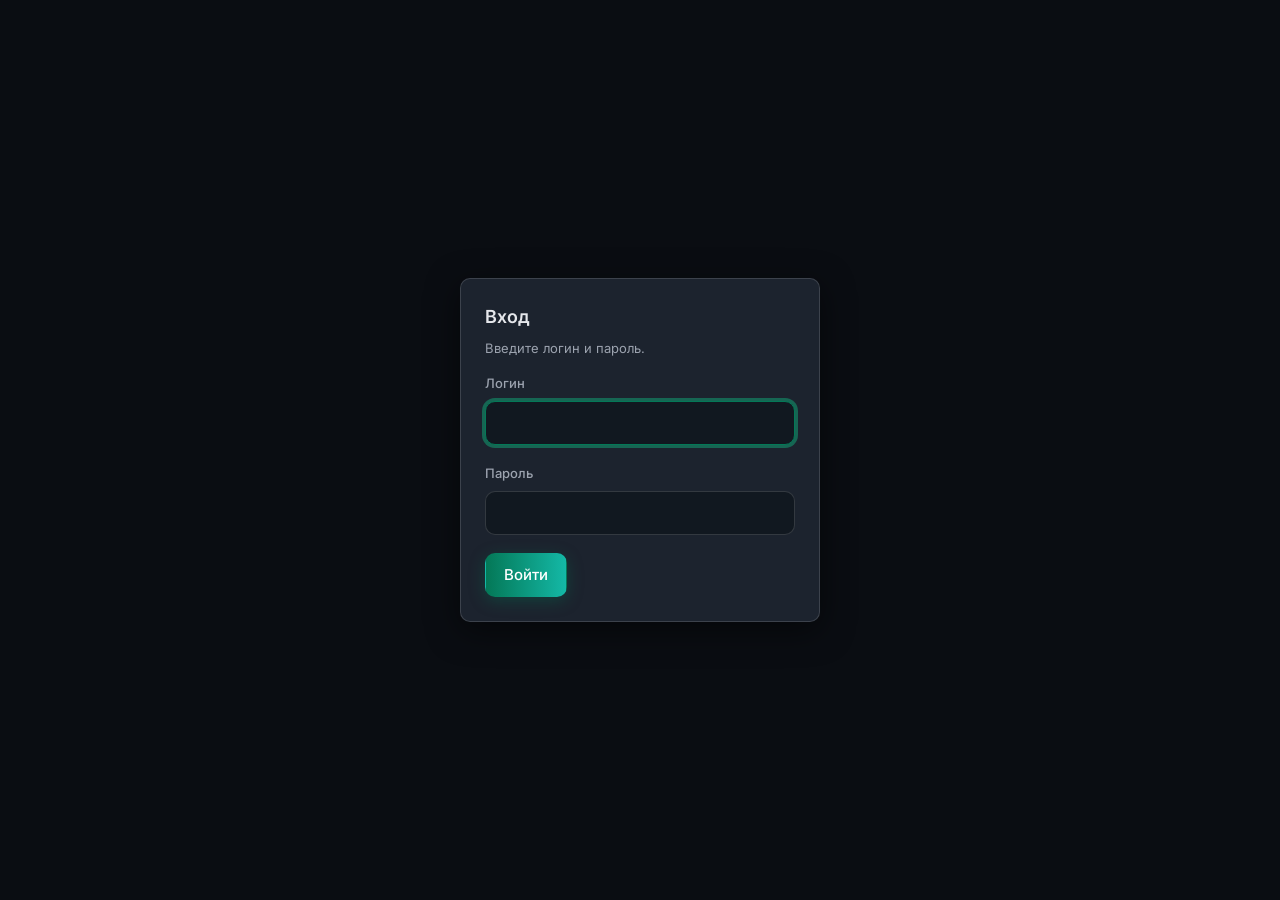
==== internal/web/static/login.html @ 09099a77 "Аутентификация и починка мобильной раскладки Один аккаунт с PBKDF2, сессия в подписанной HMAC куке н" ====
<!DOCTYPE html>
<html lang="ru" data-theme="dark">
<head>
  <script>
    (function () {
      var lang = 'ru';
      try {
        var l = localStorage.getItem('trackerr-lang');
        if (l === 'ru' || l === 'en') lang = l;
      } catch (_) {}
      document.documentElement.setAttribute('lang', lang);

      var t = 'dark';
      try {
        var s = localStorage.getItem('trackerr-theme');
        if (s === 'light' || s === 'dark') t = s;
      } catch (_) {}
      document.documentElement.setAttribute('data-theme', t);
    })();
  </script>
  <meta charset="UTF-8">
  <meta name="viewport" content="width=device-width, initial-scale=1, viewport-fit=cover">
  <title>trackerr</title>
  <link rel="preconnect" href="https://fonts.googleapis.com">
  <link rel="preconnect" href="https://fonts.gstatic.com" crossorigin>
  <link href="https://fonts.googleapis.com/css2?family=Inter:wght@400;500;600;700&display=swap" rel="stylesheet">
  <link rel="stylesheet" href="style.css">
</head>
<body>
  <div class="auth-page"><div class="auth-card" id="auth-card"></div></div>
  <script src="i18n.js"></script>
  <script>
    function escapeHtml(text) {
      const map = {'&': '&amp;', '<': '&lt;', '>': '&gt;', '"': '&quot;', "'": '&#39;'};
      return text.replace(/[&<>"']/g, function (m) { return map[m]; });
    }

    function nextUrl() {
      const n = new URLSearchParams(location.search).get('next');
      // same-origin relative paths only: '//host' and '/\host' are absolute URLs to the browser
      if (n && n.startsWith('/') && !n.startsWith('//') && !n.startsWith('/\\')) return n;
      return '/';
    }

    async function init() {
      let state = null;
      try {
        const res = await fetch('/api/auth/state');
        if (res.ok) state = await res.json();
      } catch (_) {}

      if (state && state.configured && state.authenticated) {
        location.replace(nextUrl());
        return;
      }

      // no state (request failed) falls back to the login form: offering setup
      // to someone who may already have an account is the worse guess
      const isSetup = state !== null && !state.configured;
      const card = document.getElementById('auth-card');

      card.innerHTML =
        '<h2 class="auth-title">' + escapeHtml(t(isSetup ? 'auth.setupTitle' : 'auth.loginTitle')) + '</h2>' +
        '<p class="auth-hint">' + escapeHtml(t(isSetup ? 'auth.setupHint' : 'auth.loginHint')) + '</p>' +
        '<form id="auth-form" class="auth-form" autocomplete="on">' +
        '<div class="form-group">' +
        '<label class="form-label" for="auth-username">' + escapeHtml(t('auth.username')) + '</label>' +
        '<input type="text" class="input" id="auth-username" autocomplete="username" required></div>' +
        '<div class="form-group">' +
        '<label class="form-label" for="auth-password">' + escapeHtml(t('auth.password')) + '</label>' +
        '<input type="password" class="input" id="auth-password" autocomplete="' +
        (isSetup ? 'new-password' : 'current-password') + '" required></div>' +
        '<div class="auth-error hidden" id="auth-error"></div>' +
        '<div class="auth-actions">' +
        '<button type="submit" class="btn btn-primary" id="auth-submit">' +
        escapeHtml(t(isSetup ? 'auth.create' : 'auth.signIn')) + '</button>' +
        (isSetup
          ? '<button type="button" class="btn btn-ghost" id="auth-skip">' + escapeHtml(t('auth.later')) + '</button>'
          : '') +
        '</div></form>';

      const form = document.getElementById('auth-form');
      const errBox = document.getElementById('auth-error');
      const skip = document.getElementById('auth-skip');

      if (skip) {
        skip.addEventListener('click', function () {
          try {
            localStorage.setItem('trackerr.auth.setupSkipped', '1');
          } catch (_) {}
          location.replace(nextUrl());
        });
      }

      form.addEventListener('submit', async function (e) {
        e.preventDefault();
        const btn = document.getElementById('auth-submit');
        const username = document.getElementById('auth-username').value.trim();
        const password = document.getElementById('auth-password').value;
        btn.disabled = true;
        errBox.classList.add('hidden');
        try {
          const res = await fetch(isSetup ? '/api/auth/setup' : '/api/auth/login', {
            method: 'POST',
            headers: {'Content-Type': 'application/json'},
            body: JSON.stringify({username: username, password: password}),
          });
          if (!res.ok) {
            let msg = 'HTTP ' + res.status;
            try {
              const data = await res.json();
              if (data && data.error) msg = data.error;
            } catch (_) {}
            errBox.textContent = msg;
            errBox.classList.remove('hidden');
            btn.disabled = false;
            return;
          }
          location.replace(nextUrl());
        } catch (err) {
          errBox.textContent = err.message;
          errBox.classList.remove('hidden');
          btn.disabled = false;
        }
      });

      const first = document.getElementById('auth-username');
      if (first) first.focus();
    }

    init();
  </script>
</body>
</html>
---- internal/web/static/style.css ----
/* trackerr design system — Overseerr / Jellyfin inspired */

:root,
[data-theme="light"] {
  --bg: #f3f4f6;
  --sidebar-bg: #e8eaee;
  --bg-gradient: none;
  --surface: #ffffff;
  --input-bg: #ffffff;
  --border: rgba(0, 0, 0, 0.12);
  --border-subtle: rgba(0, 0, 0, 0.14);
  --table-stripe: rgba(0, 0, 0, 0.025);
  --text: #111827;
  --text-muted: #6b7280;
  --text-empty: #78716c;
  --link: #047857;
  --link-hover: #059669;
  --accent-from: #047857;
  --accent-to: #0d9488;
  --accent-subtle: rgba(5, 150, 105, 0.14);
  --hue-green: #059669;
  --tint-green: rgba(5, 150, 105, 0.14);
  --hue-teal: #0d9488;
  --tint-teal: rgba(13, 148, 136, 0.14);
  --hue-cyan: #0891b2;
  --tint-cyan: rgba(8, 145, 178, 0.14);
  --hue-blue: #2563eb;
  --tint-blue: rgba(37, 99, 235, 0.14);
  --hue-violet: #7c3aed;
  --tint-violet: rgba(124, 58, 237, 0.14);
  --hue-amber: #d97706;
  --tint-amber: rgba(217, 119, 6, 0.16);
  --hue-pink: #db2777;
  --tint-pink: rgba(219, 39, 119, 0.14);
  --hue-red: #dc2626;
  --tint-red: rgba(220, 38, 38, 0.15);
  --tint-warm: #78716c;
  --tint-warm-bg: rgba(120, 113, 108, 0.1);
  --success: var(--hue-green);
  --success-bg: var(--tint-green);
  --danger: var(--hue-red);
  --danger-bg: var(--tint-red);
  --warning: var(--hue-amber);
  --warning-bg: var(--tint-amber);
  --restart: #ea580c;
  --restart-bg: rgba(234, 88, 12, 0.12);
  --hover: rgba(0, 0, 0, 0.04);
  --focus-ring: rgba(5, 150, 105, 0.4);
  --shadow-card: 0 2px 12px rgba(0, 0, 0, 0.06);
  --shadow-dropdown: 0 4px 16px rgba(0, 0, 0, 0.1);
  --shadow-primary: 0 4px 14px rgba(4, 120, 87, 0.25);
  --seg-track-bg: rgba(0, 0, 0, 0.11);
  --seg-thumb-bg: #ffffff;
  --seg-thumb-border: rgba(0, 0, 0, 0.1);
  --seg-thumb-shadow: 0 1px 3px rgba(0, 0, 0, 0.14), 0 0 0 1px rgba(0, 0, 0, 0.08);
  --radius: 10px;
  --radius-sm: 8px;
  --radius-lg: 12px;
  --bg-muted: rgba(0, 0, 0, 0.06);
  /* button size system — every .btn variant derives its geometry from these */
  --btn-h-md: 44px;
  --btn-h-sm: 36px;
  --btn-h-xs: 32px;
  --btn-pad-x-md: 18px;
  --btn-pad-x-sm: 14px;
  --btn-icon-md: 18px;
  --btn-icon-sm: 16px;
  --btn-border-w: 1px;
  --btn-gap: 8px;
  --row-actions-gap: 4px;
  --row-actions-w: calc((var(--btn-h-sm) * 3) + (var(--row-actions-gap) * 2));
  --nav-h: 48px;
  --font: 'Inter', system-ui, -apple-system, 'Segoe UI', Roboto, sans-serif;
  --sidebar-w: 260px;
  --sidebar-w-collapsed: 68px;
  --release-link: #7a6fb8;
  --release-link-hover: #6258a3;
  --transition: 0.15s ease;
}

[data-theme="dark"] {
  --bg: #0a0d12;
  --sidebar-bg: #11161d;
  --bg-gradient: linear-gradient(180deg, #0a0d12 0%, #0f1419 100%);
  --surface: #1c232e;
  --input-bg: #111820;
  --border: rgba(255, 255, 255, 0.14);
  --border-subtle: rgba(255, 255, 255, 0.15);
  --table-stripe: rgba(255, 255, 255, 0.03);
  --text: #e5e7eb;
  --text-muted: #9ca3af;
  --text-empty: #a8a29e;
  --link: #34d399;
  --link-hover: #6ee7b7;
  --accent-from: #047857;
  --accent-to: #14b8a6;
  --accent-subtle: rgba(16, 185, 129, 0.18);
  --hue-green: #10b981;
  --tint-green: rgba(16, 185, 129, 0.15);
  --hue-teal: #14b8a6;
  --tint-teal: rgba(20, 184, 166, 0.15);
  --hue-cyan: #22d3ee;
  --tint-cyan: rgba(34, 211, 238, 0.14);
  --hue-blue: #60a5fa;
  --tint-blue: rgba(96, 165, 250, 0.14);
  --hue-violet: #a78bfa;
  --tint-violet: rgba(167, 139, 250, 0.14);
  --hue-amber: #fbbf24;
  --tint-amber: rgba(251, 191, 36, 0.16);
  --hue-pink: #f472b6;
  --tint-pink: rgba(244, 114, 182, 0.14);
  --hue-red: #f87171;
  --tint-red: rgba(248, 113, 113, 0.15);
  --tint-warm: #a8a29e;
  --tint-warm-bg: rgba(168, 162, 158, 0.12);
  --success: var(--hue-green);
  --success-bg: var(--tint-green);
  --danger: var(--hue-red);
  --danger-bg: var(--tint-red);
  --warning: var(--hue-amber);
  --warning-bg: var(--tint-amber);
  --restart: #f97316;
  --restart-bg: rgba(249, 115, 22, 0.14);
  --hover: rgba(255, 255, 255, 0.05);
  --focus-ring: rgba(16, 185, 129, 0.45);
  --shadow-card: 0 4px 24px rgba(0, 0, 0, 0.35);
  --shadow-dropdown: 0 8px 32px rgba(0, 0, 0, 0.5);
  --shadow-primary: 0 4px 16px rgba(4, 120, 87, 0.35);
  --seg-track-bg: rgba(255, 255, 255, 0.08);
  --seg-thumb-bg: rgba(255, 255, 255, 0.12);
  --seg-thumb-border: rgba(255, 255, 255, 0.14);
  --seg-thumb-shadow: 0 1px 4px rgba(0, 0, 0, 0.45);
  --bg-muted: rgba(255, 255, 255, 0.08);
  --release-link: #b8b0e8;
  --release-link-hover: #d0caf5;
}

*, *::before, *::after {
  box-sizing: border-box;
}

html {
  font-size: 16px;
  font-family: var(--font);
  -webkit-font-smoothing: antialiased;
}

body {
  margin: 0;
  background: var(--bg);
  background-image: var(--bg-gradient);
  background-attachment: fixed;
  color: var(--text);
  line-height: 1.55;
}

a {
  color: var(--link);
  text-decoration: none;
  transition: color var(--transition);
}

a:hover {
  color: var(--link-hover);
}

/* layout */

.app.page-scaled {
  width: 480px;
  transform: scale(var(--page-scale, 1));
  transform-origin: top left;
  min-height: calc(100vh * var(--page-scale-inv, 1));
}

body:has(.app.page-scaled) {
  overflow-x: hidden;
}

.app {
  display: flex;
  min-height: 100vh;
  min-width: 0;
  overflow-x: hidden;
}

.mobile-header {
  display: none;
}

.sidebar-backdrop {
  display: none;
}

.sidebar {
  position: fixed;
  top: 0;
  left: 0;
  bottom: 0;
  width: var(--sidebar-w);
  background: var(--sidebar-bg);
  border-right: 2px solid var(--border);
  display: flex;
  flex-direction: column;
  padding: 20px 12px;
  z-index: 200;
  transition: width 200ms ease, box-shadow 200ms ease;
}

.sidebar.no-anim {
  transition: none;
}

.sidebar-brand {
  font-size: 22px;
  font-weight: 700;
  padding: 4px 14px 24px;
  letter-spacing: -0.02em;
  background: linear-gradient(90deg, var(--accent-from), var(--accent-to));
  -webkit-background-clip: text;
  background-clip: text;
  -webkit-text-fill-color: transparent;
  text-decoration: none;
  display: block;
}

.sidebar.sidebar-collapsed .sidebar-brand {
  text-align: center;
  padding: 4px 0 24px;
  font-size: 24px;
}

.sidebar-nav {
  display: flex;
  flex-direction: column;
  gap: 4px;
  flex: 1;
}

.sidebar-footer {
  margin-top: auto;
  padding-top: 12px;
  border-top: 1px solid var(--border-subtle);
  display: flex;
  flex-direction: column;
  gap: 4px;
}

.sidebar-collapse-btn {
  display: flex;
  align-items: center;
  gap: 12px;
  min-height: var(--nav-h);
  width: 100%;
  padding: 10px 14px;
  border: none;
  border-radius: var(--radius);
  background: transparent;
  color: var(--text-muted);
  font-family: inherit;
  font-size: 15px;
  font-weight: 500;
  cursor: pointer;
  transition: background var(--transition), color var(--transition);
}

.sidebar-collapse-btn:hover {
  background: var(--hover);
  color: var(--text);
}

.sidebar-collapse-btn:focus {
  outline: none;
}

.sidebar-collapse-btn:focus-visible {
  outline: 2px solid var(--accent-from);
  outline-offset: 2px;
}

.sidebar.sidebar-collapsed {
  width: var(--sidebar-w-collapsed);
  padding: 20px 8px;
}

.app.sidebar-collapsed .nav-label,
.app.sidebar-collapsed .sidebar-collapse-btn .nav-label {
  display: none;
}

.app.sidebar-collapsed .nav-link,
.app.sidebar-collapsed .sidebar-collapse-btn {
  justify-content: center;
  padding: 10px;
}

.app.sidebar-collapsed .theme-toggle .theme-icon-light,
.app.sidebar-collapsed .theme-toggle .theme-icon-dark {
  margin: 0;
}

.app.sidebar-collapsed .main {
  margin-left: var(--sidebar-w-collapsed);
}

@media (min-width: 901px) and (max-width: 1199px) {
  .sidebar-backdrop {
    display: block;
    position: fixed;
    inset: 0;
    background: rgba(0, 0, 0, 0.35);
    z-index: 190;
    opacity: 0;
    pointer-events: none;
    transition: opacity 200ms ease;
  }

  .sidebar-backdrop.visible {
    opacity: 1;
    pointer-events: auto;
  }

  .sidebar.sidebar-collapsed.sidebar-overlay-open {
    width: var(--sidebar-w);
    padding: 20px 12px;
    z-index: 210;
    box-shadow: 4px 0 24px rgba(0, 0, 0, 0.18);
  }

  .app.sidebar-collapsed .sidebar.sidebar-overlay-open .nav-label,
  .app.sidebar-collapsed .sidebar.sidebar-overlay-open .sidebar-collapse-btn .nav-label {
    display: inline;
  }

  .app.sidebar-collapsed .sidebar.sidebar-overlay-open .nav-link,
  .app.sidebar-collapsed .sidebar.sidebar-overlay-open .sidebar-collapse-btn {
    justify-content: flex-start;
    padding: 10px 14px;
  }

  .app.sidebar-collapsed .sidebar.sidebar-overlay-open .sidebar-brand {
    text-align: left;
    padding: 4px 14px 24px;
    font-size: 22px;
  }
}

.nav-link {
  display: flex;
  align-items: center;
  gap: 12px;
  min-height: var(--nav-h);
  padding: 10px 14px;
  border-radius: var(--radius);
  color: var(--text-muted);
  font-size: 15px;
  font-weight: 500;
  border: none;
  background: transparent;
  font-family: inherit;
  cursor: pointer;
  text-decoration: none;
  width: 100%;
  transition: background var(--transition), color var(--transition), box-shadow var(--transition);
}

.nav-link:hover {
  background: var(--hover);
  color: var(--text);
}

.nav-link.active {
  background: linear-gradient(90deg, var(--accent-from), var(--accent-to));
  color: #fff;
  box-shadow: var(--shadow-primary);
}

.nav-link.active:hover {
  filter: brightness(1.08);
  color: #fff;
}

.nav-link:focus {
  outline: none;
}

.nav-link:focus-visible {
  outline: 2px solid var(--accent-from);
  outline-offset: 2px;
}

.nav-link.active:focus-visible {
  outline-color: #fff;
}

.nav-icon {
  display: flex;
  align-items: center;
  justify-content: center;
  width: 22px;
  height: 22px;
  flex-shrink: 0;
  border-radius: 6px;
  transition: color var(--transition), background var(--transition);
}

.nav-link:not(.active):hover .nav-icon[data-icon="dashboard"] {
  color: var(--hue-green);
  background: var(--tint-green);
}

.nav-link:not(.active):hover .nav-icon[data-icon="server"] {
  color: var(--hue-blue);
  background: var(--tint-blue);
}

.nav-link:not(.active):hover .nav-icon[data-icon="plug"] {
  color: var(--hue-violet);
  background: var(--tint-violet);
}

.nav-link:not(.active):hover .nav-icon[data-icon="wrench"] {
  color: var(--hue-amber);
  background: var(--tint-amber);
}

.nav-link:not(.active):hover .nav-icon[data-icon="logs"] {
  color: var(--hue-cyan);
  background: var(--tint-cyan);
}

.nav-link:not(.active):hover .nav-icon[data-icon="sun"],
.nav-link:not(.active):hover .nav-icon[data-icon="moon"] {
  color: var(--hue-teal);
  background: var(--tint-teal);
}

.nav-icon svg {
  width: 22px;
  height: 22px;
}

.main {
  flex: 1;
  margin-left: var(--sidebar-w);
  display: flex;
  flex-direction: column;
  align-items: center;
  min-width: 0;
}

.content {
  flex: 1;
  padding: 28px 32px;
  max-width: 1200px;
  width: 100%;
  margin: 0 auto;
  min-width: 0;
  overflow-x: hidden;
}

.view {
  min-width: 0;
}

#view-logs:not(.hidden) {
  display: flex;
  flex-direction: column;
  flex: 1;
  min-height: 0;
  overflow: hidden;
}

.content:has(#view-logs:not(.hidden)) {
  display: flex;
  flex-direction: column;
  min-height: calc(100vh - 56px);
  max-height: calc(100vh - 56px);
  overflow: hidden;
}

@media (min-width: 901px) {
  .content:has(#view-logs:not(.hidden)) {
    min-height: 100vh;
    max-height: 100vh;
  }
}

.sr-only {
  position: absolute;
  width: 1px;
  height: 1px;
  padding: 0;
  margin: -1px;
  overflow: hidden;
  clip: rect(0, 0, 0, 0);
  white-space: nowrap;
  border: 0;
}

/* views */

.hidden {
  display: none !important;
}

.page-header {
  margin-bottom: 24px;
}

.dash-header-top {
  display: flex;
  align-items: center;
  gap: 16px;
  flex: 1 1 auto;
  min-width: 0;
}

.dash-header-status-block {
  display: inline-flex;
  align-items: center;
  gap: 8px;
  flex-shrink: 0;
  margin-left: auto;
}

.dash-page-header .page-title {
  margin-bottom: 0;
}

.dash-meta-sep {
  color: var(--text-muted);
  opacity: 0.65;
}

.page-header-row {
  display: flex;
  align-items: flex-start;
  justify-content: space-between;
  gap: 16px;
  flex-wrap: wrap;
}

.page-header-actions {
  display: flex;
  align-items: center;
  gap: 12px;
  flex-shrink: 0;
  flex-wrap: wrap;
}

.run-status {
  display: inline-flex;
  align-items: center;
  gap: 8px;
  font-size: 14px;
  color: var(--text-muted);
}

.run-status-dot {
  width: 9px;
  height: 9px;
  border-radius: 50%;
  background: var(--text-muted);
  flex-shrink: 0;
}

.run-status-dot-active {
  background: var(--success);
  animation: run-status-pulse 1.5s ease-in-out infinite;
}

@keyframes run-status-pulse {
  0%, 100% { opacity: 1; transform: scale(1); }
  50% { opacity: 0.45; transform: scale(0.92); }
}

.page-title {
  font-size: 27px;
  font-weight: 700;
  margin: 0 0 6px;
  letter-spacing: -0.02em;
}

.stack {
  display: flex;
  flex-direction: column;
  gap: 20px;
}

.grid-2 {
  display: grid;
  grid-template-columns: repeat(auto-fit, minmax(300px, 1fr));
  gap: 20px;
}

/* stat cards */

.stat-grid {
  display: grid;
  grid-template-columns: repeat(4, minmax(0, 1fr));
  gap: 16px;
  margin-bottom: 24px;
}

.stat-card {
  position: relative;
  display: flex;
  align-items: flex-start;
  justify-content: space-between;
  gap: 12px;
  padding: 18px 20px;
  background: var(--surface);
  border: 2px solid var(--border);
  border-radius: var(--radius-lg);
  box-shadow: var(--shadow-card);
  transition: border-color var(--transition);
}

.stat-card-filter {
  cursor: pointer;
}

.stat-card-filter:hover {
  border-color: var(--border-subtle);
}

.stat-card-active.stat-card-filter-blue {
  border-color: var(--hue-blue);
}

.stat-card-active.stat-card-filter-danger {
  border-color: var(--danger);
}

.stat-card-active.stat-card-filter-cyan {
  border-color: var(--hue-cyan);
}

.stat-card-next-run {
  container-type: inline-size;
}

.stat-card-next-run .stat-card-body {
  flex: 1;
  min-width: 0;
  padding-right: 36px;
}

.stat-card-next-run .stat-value {
  white-space: nowrap;
  max-width: 100%;
  overflow: hidden;
  font-size: clamp(13px, 8.5cqi, 28px);
}

.stat-card-next-run .stat-icon {
  position: absolute;
  top: 14px;
  right: 12px;
  width: 30px;
  height: 30px;
}

.stat-card-next-run .stat-icon svg {
  width: 16px;
  height: 16px;
}

.stat-card-body {
  min-width: 0;
}

.stat-value {
  font-size: 28px;
  font-weight: 700;
  line-height: 1.2;
  letter-spacing: -0.02em;
}

.stat-label {
  font-size: 13px;
  color: var(--text-muted);
  margin-top: 4px;
}

.stat-sub {
  margin-top: 8px;
}

.stat-then-pill {
  display: inline-block;
  font-size: 11px;
  font-weight: 500;
  color: var(--text-muted);
  padding: 3px 10px;
  border-radius: 999px;
  border: 1px solid var(--border-subtle);
  background: var(--hover);
  line-height: 1.4;
  letter-spacing: 0.01em;
  white-space: nowrap;
  max-width: 100%;
}

.stat-card-next-run .stat-label {
  white-space: nowrap;
}

.stat-card-next-run[data-has-slots-popover] {
  cursor: pointer;
}

.stat-icon {
  display: flex;
  align-items: center;
  justify-content: center;
  width: 36px;
  height: 36px;
  border-radius: var(--radius);
  background: var(--tint-green);
  color: var(--hue-green);
  flex-shrink: 0;
}

.stat-icon-green {
  background: var(--tint-green);
  color: var(--hue-green);
}

.stat-icon-blue {
  background: var(--tint-blue);
  color: var(--hue-blue);
}

.stat-icon-cyan {
  background: var(--tint-cyan);
  color: var(--hue-cyan);
}

.stat-icon svg {
  width: 20px;
  height: 20px;
}

.stat-icon-danger {
  background: var(--danger-bg);
  color: var(--danger);
}

/* history filter dropdown */

.hist-filter-select {
  position: relative;
  display: inline-flex;
  align-items: center;
  flex-shrink: 0;
  min-width: 0;
}

.hist-filter-trigger {
  position: relative;
  max-width: 100%;
}

.hist-filter-dot {
  position: absolute;
  top: 4px;
  right: 4px;
  width: 6px;
  height: 6px;
  border-radius: 50%;
  background: var(--hue-cyan);
  pointer-events: none;
}

.hist-filter-trigger.btn-icon {
  position: relative;
}

.hist-filter-trigger.active-neutral {
  background: var(--hover);
  color: var(--text);
  border-color: var(--border-subtle);
}

.hist-filter-trigger.active-success {
  color: var(--success);
  border-color: var(--success);
  background: var(--success-bg);
}

.hist-filter-trigger.active-muted {
  color: var(--tint-warm);
  border-color: var(--border-subtle);
  background: var(--tint-warm-bg);
}

.hist-filter-trigger.active-warning {
  color: var(--warning);
  border-color: var(--warning);
  background: var(--warning-bg);
}

.hist-filter-trigger.active-danger {
  color: var(--danger);
  border-color: var(--danger);
  background: var(--danger-bg);
}

.hist-filter-trigger.active-ignored {
  color: var(--hue-amber);
  border-color: var(--hue-amber);
  background: var(--tint-amber);
}

.hist-filter-panel {
  position: absolute;
  right: 0;
  left: auto;
  top: calc(100% + 4px);
  z-index: 300;
  min-width: 12rem;
  max-height: 320px;
  overflow-y: auto;
  background: var(--surface);
  border: 1px solid var(--border);
  border-radius: var(--radius);
  box-shadow: var(--shadow-dropdown);
  padding: 4px;
}

.hist-filter-select.open-up .hist-filter-panel {
  top: auto;
  bottom: calc(100% + 4px);
}

@keyframes hist-filter-pop-in {
  from {
    opacity: 0;
    transform: translateY(-4px) scale(0.97);
  }
  to {
    opacity: 1;
    transform: translateY(0) scale(1);
  }
}

@keyframes hist-filter-pop-out {
  from {
    opacity: 1;
    transform: translateY(0) scale(1);
  }
  to {
    opacity: 0;
    transform: translateY(-4px) scale(0.97);
  }
}

.hist-filter-panel {
  transform-origin: top right;
}

.hist-filter-select.open-up .hist-filter-panel {
  transform-origin: bottom right;
}

.hist-filter-select.open .hist-filter-panel {
  animation: hist-filter-pop-in 0.16s cubic-bezier(0.2, 0, 0.2, 1);
}

/* the panel stays visible while closing: JS defers `hidden` until the
   animation ends (HIST_FILTER_CLOSE_MS in app.js) */
.hist-filter-select.is-closing .hist-filter-panel {
  animation: hist-filter-pop-out 0.13s cubic-bezier(0.4, 0, 1, 1) forwards;
  pointer-events: none;
}

@media (prefers-reduced-motion: reduce) {
  .hist-filter-select.open .hist-filter-panel,
  .hist-filter-select.is-closing .hist-filter-panel {
    animation-duration: 0.001ms;
  }
}

.hist-filter-option {
  display: flex;
  align-items: center;
  gap: 8px;
  padding: 8px 10px;
  font-size: 14px;
  border-radius: calc(var(--radius) - 2px);
  cursor: pointer;
  transition: background var(--transition);
}

.hist-filter-option:nth-child(even) {
  background: var(--table-stripe);
}

.hist-filter-option:hover {
  background: var(--hover);
}

.hist-filter-option.is-selected {
  font-weight: 500;
}

.hist-filter-check {
  display: flex;
  align-items: center;
  width: 16px;
  flex-shrink: 0;
  color: var(--success);
}

.hist-filter-check svg {
  width: 16px;
  height: 16px;
}

.hist-filter-option-icon {
  display: inline-flex;
  align-items: center;
  flex-shrink: 0;
}

.hist-filter-option-icon svg {
  width: 14px;
  height: 14px;
}

.hist-filter-option-icon-spacer {
  width: 14px;
  flex-shrink: 0;
}

.hist-filter-option-icon-updated {
  color: var(--success);
}

.hist-filter-option-icon-unchanged {
  color: var(--tint-warm);
}

.hist-filter-option-icon-unknown {
  color: var(--warning);
}

.hist-filter-option-icon-error {
  color: var(--danger);
}

.hist-filter-option-icon-ignored {
  color: var(--hue-amber);
}

.hist-filter-option-label {
  line-height: 1.2;
}

/* name column filter */

.name-filter-wrap {
  display: flex;
  align-items: center;
  width: 100%;
  min-width: 0;
}

html:not(.mobile-layout) .name-filter-wrap {
  position: relative;
  overflow: hidden;
}

.th-name-filter-label {
  display: inline-flex;
  align-items: center;
  gap: 5px;
  min-width: 0;
  cursor: pointer;
  user-select: none;
}

html:not(.mobile-layout) .th-name-filter-label {
  width: 100%;
  transform: translateX(0);
  opacity: 1;
  visibility: visible;
  pointer-events: auto;
  transition:
    transform 0.32s cubic-bezier(0.4, 0, 0.2, 1),
    opacity 0.32s cubic-bezier(0.4, 0, 0.2, 1),
    visibility 0s linear 0s;
}

.th-name-filter-label:hover {
  color: var(--text);
}

.th-name-filter-label:hover .th-name-filter-search {
  color: var(--text-muted);
  opacity: 1;
}

.th-name-filter-search {
  display: inline-flex;
  flex-shrink: 0;
  color: var(--text-muted);
  opacity: 0.55;
}

.th-name-filter-search svg {
  width: 12px;
  height: 12px;
}

.th-name-filter-icon {
  display: inline-flex;
  flex-shrink: 0;
  color: var(--hue-cyan);
}

.th-name-filter-icon-active svg {
  width: 11px;
  height: 11px;
}

.table-dash-releases th.col-name.is-active .th-name-filter-label {
  color: var(--hue-cyan);
}

html:not(.mobile-layout) .name-filter-wrap.is-open .th-name-filter-label {
  transform: translateX(100%);
  opacity: 0;
  visibility: hidden;
  pointer-events: none;
  transition:
    transform 0.32s cubic-bezier(0.4, 0, 0.2, 1),
    opacity 0.32s cubic-bezier(0.4, 0, 0.2, 1),
    visibility 0s linear 0.32s;
}

html.mobile-layout .name-filter-wrap.is-open .th-name-filter-label {
  display: none;
}

.name-filter-inline {
  display: flex;
  align-items: center;
  gap: 2px;
  width: 100%;
  min-width: 0;
}

html.mobile-layout .name-filter-inline {
  display: none;
}

html.mobile-layout .name-filter-wrap.is-open .name-filter-inline {
  display: flex;
}

html:not(.mobile-layout) .name-filter-inline {
  position: absolute;
  inset: 0;
  transform: translateX(-100%);
  opacity: 0;
  visibility: hidden;
  pointer-events: none;
  transition:
    transform 0.32s cubic-bezier(0.4, 0, 0.2, 1),
    opacity 0.32s cubic-bezier(0.4, 0, 0.2, 1),
    visibility 0s linear 0.32s;
}

html:not(.mobile-layout) .name-filter-wrap.is-open .name-filter-inline {
  transform: translateX(0);
  opacity: 1;
  visibility: visible;
  pointer-events: auto;
  transition:
    transform 0.32s cubic-bezier(0.4, 0, 0.2, 1),
    opacity 0.32s cubic-bezier(0.4, 0, 0.2, 1),
    visibility 0s linear 0s;
}

@media (prefers-reduced-motion: reduce) {
  html:not(.mobile-layout) .th-name-filter-label,
  html:not(.mobile-layout) .name-filter-inline {
    transition-duration: 0.001ms;
  }
}

.name-filter-input {
  flex: 1;
  min-width: 0;
  width: 100%;
  height: auto;
  min-height: 0;
  padding: 0 0 2px;
  font: inherit;
  font-size: inherit;
  font-weight: inherit;
  letter-spacing: inherit;
  text-transform: inherit;
  color: var(--text);
  background: transparent;
  border: none;
  border-bottom: 1px solid var(--border);
  border-radius: 0;
  box-shadow: none;
  appearance: none;
}

.name-filter-input::-webkit-search-cancel-button,
.name-filter-input::-webkit-search-decoration {
  display: none;
  appearance: none;
}

.name-filter-input::placeholder {
  color: var(--text-muted);
  opacity: 0.75;
}

.name-filter-input:focus {
  outline: none;
  border-bottom-color: var(--accent-from);
  box-shadow: none;
}

.name-filter-clear {
  display: inline-flex;
  align-items: center;
  justify-content: center;
  flex-shrink: 0;
  width: 22px;
  height: 22px;
  padding: 0;
  color: var(--text-muted);
  background: transparent;
  border: none;
  border-radius: var(--radius-sm, 4px);
  cursor: pointer;
}

.name-filter-clear:hover {
  color: var(--text);
  background: var(--hover);
}

.name-filter-clear svg {
  width: 14px;
  height: 14px;
}

/* mobile card toolbar name search */

.btn.btn-mobile-name-search {
  display: none;
  position: relative;
  color: var(--text-muted);
  flex-shrink: 0;
}

.btn.btn-mobile-name-search.is-active {
  color: var(--hue-cyan);
}

.mobile-name-search-dot {
  position: absolute;
  top: 4px;
  right: 4px;
  width: 6px;
  height: 6px;
  border-radius: 50%;
  background: var(--hue-cyan);
  pointer-events: none;
}

.mobile-name-search-slot {
  display: none;
  align-items: center;
  min-width: 0;
  overflow: hidden;
}

/* search/close button pair: a fixed-position stack, only its icon cross-fades.
   Promoted out of .mobile-name-search-slot so its own box geometry never
   depends on the slot's (animated) width. */
.mobile-name-search-toggle {
  display: none;
}

.mobile-name-search-field {
  display: flex;
  align-items: center;
  gap: 2px;
  order: 1;
  width: 0;
  min-width: 0;
  flex: 0 0 0;
  opacity: 0;
  overflow: hidden;
  visibility: hidden;
  transition:
    flex 0.32s cubic-bezier(0.4, 0, 0.2, 1),
    opacity 0.28s cubic-bezier(0.4, 0, 0.2, 1),
    visibility 0s linear 0.32s;
}

.releases-card-header .card-header-toolbar {
  display: flex;
  align-items: center;
  justify-content: space-between;
  gap: 8px;
  width: 100%;
  min-width: 0;
}

.card-header-toolbar-shift {
  display: flex;
  align-items: center;
  gap: 8px;
  flex: 1 1 auto;
  min-width: 0;
}

.card-toolbar-pre-search {
  display: flex;
  align-items: center;
  gap: 8px;
  flex-shrink: 0;
  margin-left: auto;
}

.card-toolbar-post-search {
  display: flex;
  align-items: center;
  gap: 8px;
  flex-shrink: 0;
}

/*
 * Mobile releases-card-header toolbar: name-search open/close animation.
 *
 * Geometry model (all lengths relative to .card-header-toolbar, the single
 * positioning root — .card-toolbar-post-search is left `position: static`
 * on purpose so it never becomes an alternate containing block):
 *
 *   T = .card-header-toolbar content width
 *   buttons-w = btn-h-sm + gap + btn-h-sm            (name-search button + filter button)
 *   content-right = buttons-w + gap                  (reserved strip on the right)
 *   W = T - content-right                             (width of the sliding panes)
 *
 * .card-header-toolbar-shift (title/refresh/sort/force-all) and
 * .mobile-name-search-slot (the search-input field) are both pinned to the
 * exact same box — left: 0; right: content-right — at all times, in every
 * state (idle, animating, expanded). Only `transform: translateX()` and
 * `opacity` move them; nothing about their box (position/left/right/width)
 * ever changes, so the two states are true time-reverses of each other and
 * the two panes' edges stay perfectly adjacent (never overlapping, never
 * gapping) at every point of the animation, regardless of easing, because
 * both use the same `right` reserve and mirrored translateX(±100%).
 *
 * .mobile-name-search-toggle (the search button and close button, stacked
 * in the same spot) and .hist-filter-select (filter button) are pinned with
 * a constant `right` offset in EVERY state. The search button and the close
 * button never move at all — they occupy the same box and cross-fade via
 * opacity/visibility only (no display swap, no layout shift). The filter
 * button is the only fixed-position element that itself animates away
 * (transform + opacity, taken out of flow in both states, no max-width/flex).
 */

html.mobile-layout .releases-card-header .card-header-toolbar {
  --mobile-toolbar-buttons-w: calc(var(--btn-h-sm) + 8px + var(--btn-h-sm));
  --mobile-toolbar-content-right: calc(var(--mobile-toolbar-buttons-w) + 8px);
  display: flex;
  align-items: center;
  position: relative;
  overflow: visible;
  height: var(--btn-h-sm);
}

html.mobile-layout .releases-card-header.is-search-expanded .card-header-toolbar,
html.mobile-layout .releases-card-header.is-search-animating .card-header-toolbar {
  overflow: hidden;
}

html.mobile-layout .releases-card-header .card-toolbar-post-search {
  flex: 1 1 auto;
  min-width: 0;
  height: 100%;
}

html.mobile-layout .releases-card-header .card-header-toolbar-shift,
html.mobile-layout .releases-card-header .mobile-name-search-slot {
  position: absolute;
  left: 0;
  top: 0;
  bottom: 0;
  right: var(--mobile-toolbar-content-right);
  min-width: 0;
  display: flex;
  align-items: center;
}

html.mobile-layout .releases-card-header .card-header-toolbar-shift {
  gap: 8px;
  z-index: 1;
  transform: translateX(0);
  opacity: 1;
  visibility: visible;
  transition:
    transform 0.32s cubic-bezier(0.4, 0, 0.2, 1),
    opacity 0.32s cubic-bezier(0.4, 0, 0.2, 1),
    visibility 0s linear 0s;
}

/* .card-header-toolbar-shift is squeezed into a fixed-height (--btn-h-sm)
   absolutely-positioned box; without a nowrap guard a long release-card
   title would wrap to a second line and get clipped instead of shrinking
   the flex row, so it must ellipsize on one line here. */
html.mobile-layout .releases-card-header .card-header-toolbar-shift .card-title {
  white-space: nowrap;
  overflow: hidden;
  text-overflow: ellipsis;
  min-width: 0;
}

html.mobile-layout .releases-card-header.is-search-expanded .card-header-toolbar-shift {
  transform: translateX(-100%);
  opacity: 0;
  visibility: hidden;
  transition:
    transform 0.32s cubic-bezier(0.4, 0, 0.2, 1),
    opacity 0.32s cubic-bezier(0.4, 0, 0.2, 1),
    visibility 0s linear 0.32s;
}

html.mobile-layout .releases-card-header .mobile-name-search-slot {
  display: flex;
  z-index: 1;
  transform: translateX(100%);
  opacity: 0;
  visibility: hidden;
  transition:
    transform 0.32s cubic-bezier(0.4, 0, 0.2, 1),
    opacity 0.32s cubic-bezier(0.4, 0, 0.2, 1),
    visibility 0s linear 0.32s;
}

html.mobile-layout .releases-card-header.is-search-expanded .mobile-name-search-slot {
  transform: translateX(0);
  opacity: 1;
  visibility: visible;
  transition:
    transform 0.32s cubic-bezier(0.4, 0, 0.2, 1),
    opacity 0.32s cubic-bezier(0.4, 0, 0.2, 1),
    visibility 0s linear 0s;
}

html.mobile-layout .mobile-name-search-field {
  order: initial;
  width: 100%;
  min-width: 0;
  flex: 1 1 auto;
  opacity: 1;
  visibility: visible;
  transition: none;
}

html.mobile-layout .mobile-name-search-field .mobile-name-filter-input {
  flex: 1 1 auto;
  min-width: 0;
}

/* filter button: fixed at the toolbar's right edge in every state; when the
   name-search field is open it is the one element that leaves, via
   transform + opacity only (never max-width), taken out of flow always. */
html.mobile-layout .releases-card-header .card-toolbar-post-search > .hist-filter-select {
  position: absolute;
  top: 0;
  bottom: 0;
  right: 0;
  z-index: 2;
  display: flex;
  align-items: center;
  width: var(--btn-h-sm);
  transform: translateX(0);
  opacity: 1;
  transition:
    transform 0.32s cubic-bezier(0.4, 0, 0.2, 1),
    opacity 0.32s cubic-bezier(0.4, 0, 0.2, 1);
}

html.mobile-layout .releases-card-header.is-search-expanded .card-toolbar-post-search > .hist-filter-select {
  transform: translateX(calc(100% + 8px));
  opacity: 0;
}

/* is-closing keeps the lift while the panel animates out: this wrap is its own
   stacking context, so dropping back to z-index 2 mid-animation would slide the
   panel under the toolbar siblings. */
html.mobile-layout .releases-card-header .card-toolbar-post-search > .hist-filter-select.open,
html.mobile-layout .releases-card-header .card-toolbar-post-search > .hist-filter-select.is-closing {
  z-index: 301;
}

/* search button / close button: constant position in every state — the
   search button must never move a single pixel. Both buttons are stacked
   in the same box; only the icon cross-fades via opacity/visibility. */
html.mobile-layout .btn.btn-mobile-name-search {
  display: inline-flex;
}

html.mobile-layout .releases-card-header .mobile-name-search-toggle {
  display: flex;
  position: absolute;
  top: 0;
  bottom: 0;
  right: calc(var(--btn-h-sm) + 8px);
  z-index: 2;
  width: var(--btn-h-sm);
  align-items: center;
}

html.mobile-layout .mobile-name-search-toggle .btn-mobile-name-search,
html.mobile-layout .mobile-name-search-toggle .btn.mobile-name-filter-clear {
  position: absolute;
  inset: 0;
  width: var(--btn-h-sm);
  height: var(--btn-h-sm);
  min-width: var(--btn-h-sm);
  margin: 0;
  padding: 0;
  box-sizing: border-box;
  transition:
    opacity 0.32s cubic-bezier(0.4, 0, 0.2, 1),
    visibility 0s linear 0s;
}

html.mobile-layout .mobile-name-search-toggle .btn-mobile-name-search {
  opacity: 1;
  visibility: visible;
  pointer-events: auto;
}

html.mobile-layout .mobile-name-search-toggle .btn.mobile-name-filter-clear {
  display: inline-flex;
  opacity: 0;
  visibility: hidden;
  pointer-events: none;
  border: none;
  border-color: transparent;
  outline: none;
  box-shadow: none;
  background: transparent;
  transition:
    opacity 0.32s cubic-bezier(0.4, 0, 0.2, 1),
    visibility 0s linear 0.32s;
}

html.mobile-layout .mobile-name-search-toggle .btn.mobile-name-filter-clear:hover {
  background: var(--hover);
  border: none;
  border-color: transparent;
}

html.mobile-layout .mobile-name-search-toggle .btn.mobile-name-filter-clear svg {
  width: var(--btn-icon-sm);
  height: var(--btn-icon-sm);
}

html.mobile-layout .releases-card-header.is-search-expanded .mobile-name-search-toggle .btn-mobile-name-search {
  opacity: 0;
  visibility: hidden;
  pointer-events: none;
  transition:
    opacity 0.32s cubic-bezier(0.4, 0, 0.2, 1),
    visibility 0s linear 0.32s;
}

html.mobile-layout .releases-card-header.is-search-expanded .mobile-name-search-toggle .btn.mobile-name-filter-clear {
  opacity: 1;
  visibility: visible;
  pointer-events: auto;
  transition:
    opacity 0.32s cubic-bezier(0.4, 0, 0.2, 1),
    visibility 0s linear 0s;
}

/* Lock out all interaction while mid-transition. These selectors must win
   over the steady-state `pointer-events: auto` rules above despite equal
   specificity — an explicitly declared value always beats one inherited
   from an .is-search-animating ancestor, so each target is listed
   explicitly here (not relied on via inheritance), and this block is kept
   last in the cascade so it wins the tie. */
html.mobile-layout .releases-card-header.is-search-animating .card-header-toolbar-shift,
html.mobile-layout .releases-card-header.is-search-animating .mobile-name-search-slot,
html.mobile-layout .releases-card-header.is-search-animating .card-toolbar-post-search > .hist-filter-select,
html.mobile-layout .releases-card-header.is-search-animating .mobile-name-search-toggle .btn-mobile-name-search,
html.mobile-layout .releases-card-header.is-search-animating .mobile-name-search-toggle .btn.mobile-name-filter-clear {
  pointer-events: none;
}

@media (prefers-reduced-motion: reduce) {
  html.mobile-layout .releases-card-header .card-header-toolbar-shift,
  html.mobile-layout .releases-card-header .mobile-name-search-slot,
  html.mobile-layout .releases-card-header .card-toolbar-post-search > .hist-filter-select,
  html.mobile-layout .mobile-name-search-toggle .btn-mobile-name-search,
  html.mobile-layout .mobile-name-search-toggle .btn.mobile-name-filter-clear {
    transition-duration: 0.001ms;
  }
}

.seg-ctrl {
  --seg-pad: 3px;
  position: relative;
  box-sizing: border-box;
  display: inline-grid;
  grid-template-columns: repeat(var(--seg-count, 2), 1fr);
  align-items: stretch;
  min-height: var(--btn-h-sm);
  padding: var(--seg-pad);
  border: var(--btn-border-w) solid var(--border-subtle);
  border-radius: var(--radius);
  background: var(--seg-track-bg);
  gap: 0;
}

.seg-ctrl-thumb {
  position: absolute;
  top: var(--seg-pad);
  left: var(--seg-pad);
  bottom: var(--seg-pad);
  width: calc((100% - var(--seg-pad) * 2) / var(--seg-count, 2));
  border-radius: calc(var(--radius) - var(--btn-border-w) - var(--seg-pad));
  background: var(--seg-thumb-bg);
  border: var(--btn-border-w) solid var(--seg-thumb-border);
  box-shadow: var(--seg-thumb-shadow);
  pointer-events: none;
  z-index: 0;
  transform: translateX(0);
  transition: transform 180ms ease;
}

.seg-ctrl-btn {
  position: relative;
  z-index: 1;
  display: inline-flex;
  align-items: center;
  justify-content: center;
  min-width: 0;
  width: 100%;
  min-height: calc(var(--btn-h-sm) - (var(--seg-pad) * 2) - (var(--btn-border-w) * 2));
  padding: 4px 10px;
  border: none;
  border-radius: calc(var(--radius) - var(--btn-border-w) - var(--seg-pad));
  background: transparent;
  color: var(--text-muted);
  cursor: pointer;
  font-family: inherit;
  transition: color var(--transition);
}

.seg-ctrl-btn svg {
  width: var(--btn-icon-sm);
  height: var(--btn-icon-sm);
}

.seg-ctrl-btn:hover {
  color: var(--text);
}

.seg-ctrl-btn.active {
  color: var(--text);
}

.seg-ctrl-btn:focus {
  outline: none;
}

.seg-ctrl-btn:focus-visible {
  outline: 2px solid var(--accent-from);
  outline-offset: 2px;
}

.table-dash-releases .col-actions {
  width: calc(var(--row-actions-w) + 22px);
  max-width: calc(var(--row-actions-w) + 22px);
  padding-right: 14px;
  text-align: right;
  white-space: nowrap;
  vertical-align: middle;
}

.release-actions {
  display: inline-flex;
  align-items: center;
  justify-content: flex-end;
  gap: var(--row-actions-gap);
}

.table-dash-releases {
  table-layout: fixed;
}

.table-dash-releases .col-tracker {
  width: 128px;
  max-width: 128px;
  vertical-align: middle;
  white-space: nowrap;
}

.table-dash-releases .col-tracker .tracker-badge {
  margin-left: 0;
  max-width: none;
}

.table-dash-releases .col-time {
  width: 110px;
  max-width: 110px;
}

.table-dash-releases .plan-recheck-cell {
  width: 130px;
  max-width: 130px;
}

.table-dash-releases th {
  white-space: normal;
  line-height: 1.25;
  height: auto;
  min-height: 52px;
  vertical-align: bottom;
  overflow: hidden;
  text-overflow: clip;
}

.table-dash-releases th.col-time,
.table-dash-releases th.plan-recheck-cell,
.table-dash-releases th.col-status {
  white-space: normal;
  overflow: hidden;
  text-overflow: clip;
  line-height: 1.25;
  word-break: normal;
  overflow-wrap: normal;
}

.table-dash-releases td.col-time,
.table-dash-releases td.plan-recheck-cell {
  white-space: nowrap;
}

.table-dash-releases .th-label-short {
  display: none;
}

@media (min-width: 561px) {
  html:not(.mobile-layout) .table-dash-releases .col-name {
    min-width: 180px;
    max-width: none;
    word-break: normal;
    overflow: hidden;
  }

  html:not(.mobile-layout) .table-dash-releases .release-title-wrap {
    overflow: hidden;
    min-width: 0;
  }

  html:not(.mobile-layout) .table-dash-releases .col-name .release-link {
    display: block;
    overflow: hidden;
    text-overflow: ellipsis;
    white-space: nowrap;
    min-width: 15ch;
  }
}

@media (min-width: 561px) and (max-width: 1440px) {
  html:not(.mobile-layout) .table-dash-releases th.col-status,
  html:not(.mobile-layout) .table-dash-releases th.col-time,
  html:not(.mobile-layout) .table-dash-releases th.plan-recheck-cell {
    font-size: 11px;
    letter-spacing: 0.02em;
  }

  html:not(.mobile-layout) .table-dash-releases .col-status,
  html:not(.mobile-layout) .table-dash-releases .col-time,
  html:not(.mobile-layout) .table-dash-releases .plan-recheck-cell {
    padding-left: 8px;
    padding-right: 14px;
  }

  html:not(.mobile-layout) .table-dash-releases .col-actions {
    width: calc(var(--row-actions-w) + 22px);
    max-width: calc(var(--row-actions-w) + 22px);
    padding-left: 8px;
    padding-right: 14px;
  }
}

@media (min-width: 561px) and (max-width: 900px) {
  html:not(.mobile-layout) .table-dash-releases .col-tracker {
    display: none;
  }

  html:not(.mobile-layout) .table-dash-releases .col-status {
    width: 76px;
    max-width: 76px;
    padding-left: 8px;
    padding-right: 8px;
  }

  html:not(.mobile-layout) .table-dash-releases .col-time {
    width: 100px;
    max-width: 100px;
    font-size: 13px;
    padding-left: 8px;
    padding-right: 8px;
  }

  html:not(.mobile-layout) .table-dash-releases .plan-recheck-cell {
    width: 118px;
    max-width: 118px;
    font-size: 13px;
    padding-left: 8px;
    padding-right: 8px;
  }

  html:not(.mobile-layout) .table-dash-releases .col-actions {
    width: calc(var(--row-actions-w) + 22px);
    max-width: calc(var(--row-actions-w) + 22px);
    padding-right: 14px;
  }

  html:not(.mobile-layout) .table-dash-releases .th-label-full {
    display: none;
  }

  html:not(.mobile-layout) .table-dash-releases .th-label-short {
    display: inline;
  }
}

@media (min-width: 561px) and (max-width: 750px) {
  html:not(.mobile-layout) .table-dash-releases th.col-status,
  html:not(.mobile-layout) .table-dash-releases th.col-time,
  html:not(.mobile-layout) .table-dash-releases th.plan-recheck-cell {
    font-size: 10px;
    letter-spacing: 0.01em;
    padding-left: 6px;
    padding-right: 6px;
  }

  html:not(.mobile-layout) .table-dash-releases .col-status,
  html:not(.mobile-layout) .table-dash-releases .col-time,
  html:not(.mobile-layout) .table-dash-releases .plan-recheck-cell {
    padding-left: 6px;
    padding-right: 6px;
  }
}

@media (min-width: 751px) and (max-width: 900px) {
  html:not(.mobile-layout) .table-dash-releases th.col-status,
  html:not(.mobile-layout) .table-dash-releases th.col-time,
  html:not(.mobile-layout) .table-dash-releases th.plan-recheck-cell {
    font-size: 10px;
    letter-spacing: 0.015em;
    padding-left: 7px;
    padding-right: 7px;
  }
}

@media (min-width: 901px) and (max-width: 1199px) {
  .table-dash-releases th.col-status .th-label-full {
    display: none;
  }

  .table-dash-releases th.col-status .th-label-short {
    display: inline;
  }

  .table-dash-releases th.col-status,
  .table-dash-releases th.col-time,
  .table-dash-releases th.plan-recheck-cell {
    white-space: normal;
    overflow: hidden;
    text-overflow: clip;
    line-height: 1.25;
    word-break: normal;
    overflow-wrap: normal;
  }

  .table-dash-releases .col-status {
    width: 92px;
    max-width: 92px;
  }
}

@media (min-width: 901px) and (max-width: 1150px) {
  .table-dash-releases th.col-status,
  .table-dash-releases th.col-time,
  .table-dash-releases th.plan-recheck-cell,
  .table-dash-releases th.col-tracker {
    font-size: 10px;
    letter-spacing: 0.01em;
    padding-left: 8px;
    padding-right: 8px;
  }

  .table-dash-releases .col-tracker {
    width: 112px;
    max-width: 112px;
  }

  .table-dash-releases .col-time {
    width: 100px;
    max-width: 100px;
    padding-left: 8px;
    padding-right: 8px;
  }

  .table-dash-releases .plan-recheck-cell {
    width: 118px;
    max-width: 118px;
    padding-left: 8px;
    padding-right: 8px;
  }
}

@media (min-width: 901px) and (max-width: 980px) {
  .dash-page-header .page-header-row {
    flex-wrap: nowrap;
    align-items: center;
  }

  .dash-page-header .dash-header-top {
    flex-shrink: 0;
  }

  .dash-page-header .dash-header-status-block {
    min-width: 0;
    overflow: hidden;
  }

  .dash-page-header .dash-header-status-block .run-status-label,
  .dash-page-header .dash-last-updated {
    overflow: hidden;
    text-overflow: ellipsis;
    white-space: nowrap;
  }
}

@media (min-width: 901px) and (max-width: 1200px) {
  .stat-card-next-run .stat-card-body {
    padding-right: 34px;
  }
}

@media (min-width: 901px) and (max-width: 1080px) {
  .stat-grid {
    gap: 10px;
  }

  .stat-card {
    padding: 14px 12px;
    gap: 8px;
  }

  .stat-value {
    font-size: 22px;
  }

  .stat-card-next-run .stat-value {
    font-size: clamp(13px, 8.5cqi, 22px);
  }

  .stat-label {
    font-size: 11px;
    margin-top: 2px;
  }

  .stat-icon {
    width: 30px;
    height: 30px;
  }

  .stat-icon svg {
    width: 16px;
    height: 16px;
  }

  .stat-card-next-run .stat-icon {
    top: 12px;
    right: 10px;
    width: 26px;
    height: 26px;
  }

  .stat-card-next-run .stat-card-body {
    padding-right: 32px;
  }

  .stat-then-pill {
    font-size: 10px;
    padding: 2px 8px;
  }
}

/* cards */

.card {
  background: var(--surface);
  border: 2px solid var(--border);
  border-radius: var(--radius-lg);
  box-shadow: var(--shadow-card);
}

.card-header {
  display: flex;
  align-items: center;
  justify-content: space-between;
  padding: 16px 20px;
  border-bottom: 1px solid var(--border-subtle);
  gap: 16px;
}

.card-header-left {
  display: flex;
  align-items: center;
  gap: 8px;
  min-width: 0;
  flex-shrink: 1;
}

.card-title {
  font-size: 17px;
  font-weight: 600;
  margin: 0;
}

.card-body {
  padding: 20px;
}

.card-body-flush {
  padding: 0;
}

.card-footer {
  display: flex;
  align-items: center;
  padding: 14px 20px;
  border-top: 1px solid var(--border-subtle);
  gap: 12px;
}

.card-disabled {
  opacity: 0.5;
  pointer-events: none;
}

/* tables */

.table-wrap {
  overflow-x: auto;
}

.table {
  width: 100%;
  border-collapse: collapse;
}

.table th,
.table td {
  padding: 0 20px;
  text-align: left;
  border-bottom: 1px solid var(--border-subtle);
  height: 52px;
  vertical-align: middle;
}

.table.table-dash-releases th.col-actions,
.table.table-dash-releases td.col-actions {
  padding-left: 8px;
  padding-right: 14px;
}

.table .col-name {
  word-break: break-word;
  max-width: 14rem;
}

.release-link {
  color: var(--release-link);
  font-weight: 500;
  transition: color var(--transition);
}

a.release-link:hover {
  color: var(--release-link-hover);
  text-decoration: underline;
}

.table-dash-releases .col-name {
  vertical-align: middle;
  max-width: none;
}

.table-dash-releases .release-title-wrap {
  display: inline;
}

.table-dash-releases .release-foot {
  display: none;
}

@media (min-width: 561px) and (max-width: 900px) {
  html:not(.mobile-layout) .table-dash-releases .release-foot {
    display: inline;
  }
}

.release-foot .tracker-badge {
  margin-left: 6px;
  vertical-align: middle;
}

.table-dash-releases .col-status,
.table-dash-releases .col-time,
.table-dash-releases .plan-recheck-cell {
  vertical-align: middle;
}

.table-dash-releases .col-status {
  width: 84px;
  max-width: 84px;
  text-align: center;
}

td.plan-recheck-cell {
  white-space: nowrap;
}

.btn-force-all {
  color: var(--hue-amber);
}

.btn-force-all.is-active {
  color: var(--hue-amber);
  background: var(--tint-amber);
  border-color: var(--hue-amber);
}

.btn-force-all:hover:not(:disabled) {
  color: var(--hue-amber);
  background: var(--tint-amber);
}

.table td.col-time {
  white-space: nowrap;
}

.table .col-status {
  width: 48px;
  text-align: center;
}

@media (min-width: 1200px) {
  .table-dash-releases th.col-status {
    width: 100px;
    max-width: 100px;
    white-space: normal;
    overflow: hidden;
    text-overflow: clip;
    line-height: 1.25;
    word-break: normal;
    overflow-wrap: normal;
  }

  .table-dash-releases th.col-time {
    width: 130px;
    max-width: 130px;
    white-space: normal;
    overflow: hidden;
    text-overflow: clip;
    line-height: 1.25;
    word-break: normal;
    overflow-wrap: normal;
    padding-right: 12px;
  }

  .table-dash-releases th.plan-recheck-cell {
    width: 150px;
    max-width: 150px;
    white-space: normal;
    overflow: hidden;
    text-overflow: clip;
    line-height: 1.25;
    word-break: normal;
    overflow-wrap: normal;
    padding-right: 12px;
  }

  .table-dash-releases .col-status {
    width: 100px;
    max-width: 100px;
  }

  .table-dash-releases .col-time {
    width: 130px;
    max-width: 130px;
    padding-right: 12px;
  }

  .table-dash-releases .plan-recheck-cell {
    width: 150px;
    max-width: 150px;
    padding-right: 12px;
  }

  .table-dash-releases .th-label-full {
    display: inline;
  }

  .table-dash-releases .th-label-short {
    display: none;
  }
}

.table th {
  font-size: 12px;
  font-weight: 600;
  text-transform: uppercase;
  letter-spacing: 0.04em;
  color: var(--text-muted);
}

.table tbody tr {
  transition: background var(--transition);
}

.table tbody tr:nth-child(even) {
  background: var(--table-stripe);
}

.table tbody tr:hover {
  background: var(--hover);
}

.table tbody tr:last-child td {
  border-bottom: none;
}

.table .col-actions {
  text-align: right;
  white-space: nowrap;
}

.table-empty td {
  text-align: center;
  color: var(--text-empty);
  padding: 32px 20px;
}

/* buttons */

.btn {
  display: inline-flex;
  align-items: center;
  justify-content: center;
  gap: var(--btn-gap);
  min-height: var(--btn-h-md);
  padding: 0 var(--btn-pad-x-md);
  font-size: 15px;
  font-weight: 500;
  line-height: 1.2;
  font-family: inherit;
  border-radius: var(--radius);
  border: var(--btn-border-w) solid transparent;
  cursor: pointer;
  background: transparent;
  color: var(--text);
  box-sizing: border-box;
  transition: background var(--transition), border-color var(--transition), color var(--transition), box-shadow var(--transition), filter var(--transition);
  white-space: nowrap;
}

.btn svg {
  width: var(--btn-icon-md);
  height: var(--btn-icon-md);
  flex-shrink: 0;
}

.btn:disabled {
  opacity: 0.5;
  cursor: not-allowed;
}

.btn:focus {
  outline: none;
}

.btn:focus-visible {
  outline: 2px solid var(--accent-from);
  outline-offset: 2px;
}

.btn-sm {
  min-height: var(--btn-h-sm);
  padding: 0 var(--btn-pad-x-sm);
  font-size: 13px;
}

.btn-sm svg {
  width: var(--btn-icon-sm);
  height: var(--btn-icon-sm);
}

/* icon+text or icon-only modifier: makes the button at least square for its height tier */
.btn-icon {
  min-width: var(--btn-h-md);
  padding: 0;
}

.btn-sm.btn-icon {
  min-width: var(--btn-h-sm);
}

.btn-primary {
  background: linear-gradient(90deg, var(--accent-from), var(--accent-to));
  color: #fff;
  border-color: transparent;
  box-shadow: var(--shadow-primary);
}

.btn-primary:hover:not(:disabled) {
  filter: brightness(1.1);
  box-shadow: 0 6px 20px rgba(4, 120, 87, 0.35);
}

.btn-restart {
  color: var(--restart);
  border-color: var(--restart);
  background: var(--restart-bg);
}

.btn-restart:hover:not(:disabled) {
  background: var(--restart);
  color: #fff;
  border-color: var(--restart);
  box-shadow: 0 4px 14px rgba(234, 88, 12, 0.3);
}

.btn-refresh.is-spinning svg {
  animation: refresh-spin 0.8s linear infinite;
}

@keyframes refresh-spin {
  from { transform: rotate(0deg); }
  to { transform: rotate(360deg); }
}

.btn-ghost {
  border-color: var(--border);
  background: transparent;
}

.btn-ghost:hover:not(:disabled) {
  background: var(--hover);
}

.btn-icon-only {
  min-width: var(--btn-h-sm);
  min-height: var(--btn-h-sm);
  padding: 0;
}

.btn-icon-only svg {
  width: var(--btn-icon-sm);
  height: var(--btn-icon-sm);
}

.page-header-run-group {
  display: inline-flex;
  align-items: center;
  gap: 8px;
  flex-shrink: 0;
}

.btn-stop {
  min-height: var(--btn-h-md);
  min-width: var(--btn-h-md);
  padding: 0 var(--btn-pad-x-sm);
  color: var(--hue-red);
  background: var(--tint-red);
  border-color: var(--hue-red);
}

.btn-stop svg {
  width: var(--btn-icon-sm);
  height: var(--btn-icon-sm);
  flex-shrink: 0;
}

.btn-stop:hover:not(:disabled) {
  color: #fff;
  background: var(--hue-red);
  border-color: var(--hue-red);
  box-shadow: 0 4px 14px rgba(220, 38, 38, 0.3);
}

.btn-stop-label {
  display: none;
  font-size: 15px;
  font-weight: 500;
}

@media (min-width: 901px) {
  .btn-stop-label {
    display: inline;
  }
}

.btn-test-tracker {
  flex-shrink: 0;
}

.btn-test-tracker.is-spinning svg {
  animation: refresh-spin 0.8s linear infinite;
}

.btn-test-ok {
  color: var(--success);
  border-color: var(--success);
  background: var(--success-bg);
}

.btn-test-fail {
  color: var(--danger);
  border-color: var(--danger);
  background: var(--danger-bg);
}

.input-secure {
  -webkit-text-security: disc;
}

.input-secure.input-secure-revealed {
  -webkit-text-security: none;
}

.status-icon {
  display: inline-flex;
  align-items: center;
  justify-content: center;
  width: 28px;
  height: 28px;
  border-radius: 50%;
  flex-shrink: 0;
}

.status-icon svg {
  width: 16px;
  height: 16px;
}

.status-icon-success {
  background: var(--success-bg);
  color: var(--success);
}

.status-icon-muted {
  background: var(--tint-warm-bg);
  color: var(--tint-warm);
}

.status-icon-warning {
  background: var(--warning-bg);
  color: var(--warning);
}

.status-icon-danger {
  background: var(--danger-bg);
  color: var(--danger);
  cursor: pointer;
}

.streak-badge {
  display: inline-flex;
  align-items: center;
  justify-content: center;
  min-width: 16px;
  height: 16px;
  margin-left: 4px;
  padding: 0 4px;
  border-radius: 8px;
  font-size: 11px;
  font-weight: 600;
  line-height: 1;
  color: var(--warning);
  background: var(--warning-bg);
  vertical-align: middle;
}

.table-dash-releases tr.release-row-broken .col-name {
  box-shadow: inset 2px 0 0 var(--warning);
}

.dash-alerts {
  display: flex;
  flex-direction: column;
  gap: 10px;
  margin-bottom: 20px;
}

.dash-alert {
  display: flex;
  align-items: flex-start;
  gap: 12px;
  padding: 12px 14px;
  border-radius: var(--radius);
  border: 1px solid var(--restart);
  background: var(--restart-bg);
  color: var(--text);
  font-size: 14px;
  line-height: 1.45;
}

.dash-alert-icon {
  display: flex;
  flex-shrink: 0;
  color: var(--restart);
  margin-top: 1px;
}

.dash-alert-icon svg {
  width: 18px;
  height: 18px;
}

.dash-alert-text {
  flex: 1;
  min-width: 0;
  word-break: break-word;
}

.dash-alert-dismiss {
  flex-shrink: 0;
  min-width: var(--btn-h-xs);
  min-height: var(--btn-h-xs);
  padding: 4px;
}

.tracker-list {
  display: flex;
  flex-direction: column;
  gap: 8px;
}

.tracker-item {
  background: var(--surface);
  border: 2px solid var(--border);
  border-radius: var(--radius-lg);
  box-shadow: var(--shadow-card);
  overflow: hidden;
}

.tracker-item-disabled {
  opacity: 0.55;
}

.tracker-item-disabled .tracker-panel-inner {
  opacity: 0.65;
  filter: saturate(0.65);
}

.tracker-row {
  display: flex;
  align-items: center;
  gap: 10px;
  padding: 14px 16px;
  cursor: pointer;
  transition: background var(--transition);
}

.tracker-row:hover {
  background: var(--hover);
}

.tracker-row-main {
  min-width: 0;
  flex: 1;
}

.tracker-row-name {
  display: block;
  font-weight: 600;
  font-size: 15px;
  overflow: hidden;
  text-overflow: ellipsis;
  white-space: nowrap;
}

.tracker-row-domain {
  display: block;
  font-size: 12px;
  color: var(--text-muted);
  margin-top: 2px;
  overflow: hidden;
  text-overflow: ellipsis;
  white-space: nowrap;
}

.tracker-row-toggle {
  margin: 0;
  font-size: 0;
  flex-shrink: 0;
}

.tracker-chevron {
  display: flex;
  align-items: center;
  color: var(--text-muted);
  transition: transform 0.25s ease;
  margin-left: auto;
  flex-shrink: 0;
}

.tracker-chevron svg {
  width: 20px;
  height: 20px;
}

.tracker-item.is-open .tracker-chevron {
  transform: rotate(180deg);
}

.tracker-panel {
  display: grid;
  grid-template-rows: 0fr;
  transition: grid-template-rows 0.25s ease;
}

.tracker-item.is-open .tracker-panel {
  grid-template-rows: 1fr;
}

.tracker-panel-inner {
  overflow: hidden;
  padding: 0 16px;
}

.tracker-item.is-open .tracker-panel-inner {
  padding: 0 16px 16px;
  border-top: 1px solid var(--border-subtle);
}

.tracker-form {
  padding-top: 14px;
}

.tracker-form .form-group {
  margin-bottom: 7px;
}

.tracker-form .form-label {
  margin-bottom: 4px;
}

.tracker-form .form-hint {
  margin-top: 4px;
}

.tracker-save-row {
  margin-top: 18px;
}

.logs-card .card-header {
  padding: 12px 16px;
}

.logs-limit-group {
  margin: 0;
  min-width: 140px;
}

.logs-card {
  flex: 1;
  display: flex;
  flex-direction: column;
  min-height: 0;
}

.logs-page-header {
  flex-shrink: 0;
}

.logs-card-header {
  flex-shrink: 0;
}

.logs-feed {
  font-family: ui-monospace, 'SF Mono', Menlo, Monaco, Consolas, monospace;
  font-size: 13px;
  line-height: 1.5;
  flex: 1;
  min-height: 0;
  overflow-y: auto;
  padding: 12px 16px;
  background: var(--input-bg);
}

.log-line {
  padding: 2px 0;
  word-break: break-word;
}

.log-time {
  color: var(--text-muted);
}

.log-info .log-level,
.log-info .log-msg {
  color: var(--text-muted);
}

.log-warn {
  color: var(--warning);
}

.log-error {
  color: var(--danger);
}

.log-empty {
  color: var(--text-empty);
  padding: 24px 0;
  text-align: center;
}

.logs-last-updated {
  font-size: 12px;
  white-space: nowrap;
}

.dash-last-updated {
  font-size: 12px;
  white-space: nowrap;
}

.plan-row-force .plan-recheck-cell {
  font-weight: 500;
}

.btn-action-ignore {
  border-color: transparent;
}

.btn-action-ignore.btn-ignore {
  color: var(--hue-green);
  background: transparent;
  border-color: transparent;
}

.btn-action-ignore.btn-unignore {
  color: var(--hue-cyan);
  background: var(--tint-cyan);
}

.btn-action-ignore.btn-ignore:hover:not(:disabled) {
  color: var(--hue-green);
  border-color: var(--hue-green);
  background: var(--tint-green);
  box-shadow: none;
  filter: brightness(1.1) saturate(1.15);
}

.btn-action-ignore.btn-unignore:hover:not(:disabled) {
  color: var(--hue-cyan);
  border-color: var(--tint-cyan);
  background: var(--tint-cyan);
  box-shadow: none;
  filter: brightness(1.1) saturate(1.15);
}

.btn-action-ignore .icon-idle,
.btn-action-ignore .icon-hover {
  display: inline-flex;
  align-items: center;
  justify-content: center;
}

.btn-action-ignore .icon-hover {
  display: none;
}

.btn-action-ignore:hover:not(:disabled) .icon-idle {
  display: none;
}

.btn-action-ignore:hover:not(:disabled) .icon-hover {
  display: inline-flex;
}

.btn-action-redownload {
  color: var(--hue-violet);
  border-color: transparent;
  background: transparent;
}

.btn-action-redownload:hover:not(:disabled) {
  color: var(--hue-violet);
  border-color: var(--hue-violet);
  background: var(--tint-violet);
  box-shadow: none;
}

.btn-action-redownload.is-spinning svg {
  animation: refresh-spin 0.8s linear infinite;
}

.table-dash-releases tr.is-redownloading {
  animation: redownload-pulse 1.2s ease-in-out infinite;
}

@keyframes redownload-pulse {
  0%, 100% { opacity: 0.45; }
  50% { opacity: 0.85; }
}

.btn-plan-force {
  color: var(--hue-amber);
  border-color: transparent;
  background: transparent;
}

.btn-plan-force:hover:not(:disabled) {
  color: var(--hue-amber);
  border-color: var(--tint-amber);
  background: var(--tint-amber);
  box-shadow: none;
}

.btn-plan-force.is-active {
  color: var(--hue-amber);
  border-color: transparent;
  background: var(--tint-amber);
  box-shadow: none;
}

.btn-plan-force.is-active:hover:not(:disabled) {
  color: var(--hue-amber);
  border-color: var(--hue-amber);
  background: var(--tint-amber);
  box-shadow: none;
  filter: brightness(1.1) saturate(1.15);
}

.btn-group {
  display: flex;
  gap: 6px;
  flex-wrap: wrap;
}

.btn-group .btn.active {
  background: var(--accent-subtle);
  color: var(--link);
  border-color: var(--accent-from);
}

.btn-group .btn.active-danger {
  color: var(--danger);
  border-color: var(--danger);
  background: var(--danger-bg);
}

.btn-group .btn.active-warning {
  color: var(--warning);
  border-color: var(--warning);
  background: var(--warning-bg);
}

.btn-pagination {
  min-width: var(--btn-h-sm);
  min-height: var(--btn-h-sm);
  padding: 0;
  font-size: 20px;
  line-height: 1;
  font-weight: 500;
}

.pagination-nav {
  gap: 4px;
  flex-wrap: nowrap;
}

.pagination-controls {
  display: flex;
  align-items: center;
  gap: 8px;
  margin-left: auto;
  flex-shrink: 0;
  flex-wrap: nowrap;
}

.page-size-select,
.select-compact {
  min-height: var(--btn-h-sm);
  padding: 4px 28px 4px 10px;
  font-size: 13px;
  width: auto;
  min-width: 4.5rem;
}

.form-submit-row {
  margin-top: 18px;
}

.card-body > .btn-group,
.card-body > .btn-primary {
  margin-top: 18px;
}

/* forms */

.form-row {
  display: grid;
  grid-template-columns: repeat(auto-fit, minmax(180px, 1fr));
  gap: 20px;
}

.form-group {
  margin-bottom: 18px;
}

.form-group:last-child {
  margin-bottom: 0;
}

.form-group-full {
  grid-column: 1 / -1;
}

.form-label {
  display: block;
  font-size: 13px;
  font-weight: 500;
  color: var(--text-muted);
  margin-bottom: 8px;
}

.input,
.select {
  width: 100%;
  min-height: var(--btn-h-md);
  padding: 10px var(--btn-pad-x-sm);
  font-size: 15px;
  font-family: inherit;
  color: var(--text);
  background: var(--input-bg);
  border: 1px solid var(--border);
  border-radius: var(--radius);
  transition: border-color var(--transition), box-shadow var(--transition);
}

.input:focus,
.select:focus {
  outline: none;
  border-color: var(--accent-from);
  box-shadow: 0 0 0 3px var(--focus-ring);
}

.input-password-wrap {
  position: relative;
}

.input-password-wrap .input {
  padding-right: 44px;
}

.input-password-toggle {
  position: absolute;
  right: 4px;
  top: 50%;
  transform: translateY(-50%);
  display: inline-flex;
  align-items: center;
  justify-content: center;
  width: 36px;
  height: 36px;
  padding: 0;
  border: none;
  border-radius: calc(var(--radius) - 2px);
  background: transparent;
  color: var(--text-muted);
  cursor: pointer;
  transition: color var(--transition), background var(--transition);
}

.input-password-toggle:hover {
  color: var(--text);
  background: var(--hover);
}

.input-password-toggle svg {
  width: 18px;
  height: 18px;
}

/* custom select */

.custom-select {
  position: relative;
  width: 100%;
}

.custom-select-native {
  position: absolute;
  width: 1px;
  height: 1px;
  padding: 0;
  margin: -1px;
  overflow: hidden;
  clip: rect(0, 0, 0, 0);
  white-space: nowrap;
  border: 0;
}

.custom-select-trigger {
  display: flex;
  align-items: center;
  justify-content: space-between;
  gap: 8px;
  width: 100%;
  min-height: var(--btn-h-md);
  padding: 10px var(--btn-pad-x-sm);
  font-size: 15px;
  font-family: inherit;
  color: var(--text);
  background: var(--input-bg);
  border: 1px solid var(--border);
  border-radius: var(--radius);
  cursor: pointer;
  text-align: left;
  transition: border-color var(--transition), box-shadow var(--transition);
}

.custom-select-trigger:hover:not(:disabled) {
  border-color: var(--border-subtle);
}

.custom-select.open .custom-select-trigger,
.custom-select-trigger:focus {
  outline: none;
  border-color: var(--accent-from);
  box-shadow: 0 0 0 3px var(--focus-ring);
}

.custom-select-trigger:disabled {
  opacity: 0.5;
  cursor: not-allowed;
}

.custom-select-value {
  flex: 1;
  min-width: 0;
  overflow: hidden;
  text-overflow: ellipsis;
  white-space: nowrap;
}

.custom-select-chevron {
  display: flex;
  align-items: center;
  color: var(--text-muted);
  flex-shrink: 0;
  transition: transform var(--transition);
}

.custom-select-chevron svg {
  width: 18px;
  height: 18px;
}

.custom-select.open .custom-select-chevron {
  transform: rotate(180deg);
}

.custom-select-panel {
  position: absolute;
  left: 0;
  right: 0;
  top: calc(100% + 4px);
  z-index: 300;
  max-height: 320px;
  overflow-y: auto;
  background: var(--surface);
  border: 1px solid var(--border);
  border-radius: var(--radius);
  box-shadow: var(--shadow-dropdown);
  padding: 4px;
}

.custom-select.open-up .custom-select-panel {
  top: auto;
  bottom: calc(100% + 4px);
}

.custom-select-option {
  display: flex;
  align-items: center;
  gap: 8px;
  padding: 10px 12px;
  font-size: 15px;
  border-radius: calc(var(--radius) - 2px);
  cursor: pointer;
  transition: background var(--transition);
}

.custom-select-option:nth-child(even) {
  background: var(--table-stripe);
}

.custom-select-option:hover,
.custom-select-option.is-highlighted {
  background: var(--hover);
}

.custom-select-option.is-selected {
  color: var(--link);
  font-weight: 500;
}

.custom-select-check {
  display: flex;
  align-items: center;
  width: 16px;
  flex-shrink: 0;
  color: var(--success);
}

.custom-select-check svg {
  width: 16px;
  height: 16px;
}

.proxy-type-row {
  display: grid;
  grid-template-columns: 120px 1fr;
  gap: 12px;
  align-items: start;
}

.proxy-type-row .form-group {
  margin-bottom: 0;
}

html.mobile-layout .proxy-type-row {
  grid-template-columns: 1fr;
}

.form-hint {
  font-size: 13px;
  color: var(--text-empty);
  margin-top: 8px;
}

.form-divider {
  border: none;
  border-top: 1px solid var(--border-subtle);
  margin: 24px 0;
}

.form-section-title {
  font-size: 13px;
  font-weight: 600;
  color: var(--text-muted);
  margin: 0 0 14px;
}

.form-switch {
  display: flex;
  align-items: center;
  gap: 10px;
  cursor: pointer;
  font-size: 15px;
}

.form-switch input {
  width: 18px;
  height: 18px;
  accent-color: var(--accent-from);
}

.form-switch input:disabled {
  cursor: not-allowed;
}

.form-switch:has(input:disabled) {
  opacity: 0.55;
  cursor: not-allowed;
}

/* chip input */

.chip-input {
  display: flex;
  flex-wrap: wrap;
  align-items: center;
  gap: 6px;
  min-height: var(--btn-h-md);
  padding: 6px 10px;
  background: var(--input-bg);
  border: 1px solid var(--border);
  border-radius: var(--radius);
  transition: border-color var(--transition), box-shadow var(--transition);
}

.chip-input:focus-within {
  border-color: var(--accent-from);
  box-shadow: 0 0 0 3px var(--focus-ring);
}

.chip-input-chips {
  display: flex;
  flex-wrap: wrap;
  gap: 6px;
}

.chip-input-field {
  flex: 1;
  min-width: 120px;
  border: none;
  outline: none;
  background: transparent;
  font-size: 15px;
  font-family: inherit;
  color: var(--text);
  padding: 4px 2px;
}

.chip {
  display: inline-flex;
  align-items: center;
  gap: 4px;
  padding: 2px 6px 2px 10px;
  font-size: 13px;
  background: var(--accent-subtle);
  color: var(--link);
  border-radius: 999px;
  border: 1px solid transparent;
}

.chip-remove {
  display: inline-flex;
  align-items: center;
  justify-content: center;
  width: 18px;
  height: 18px;
  padding: 0;
  border: none;
  background: transparent;
  color: inherit;
  font-size: 16px;
  line-height: 1;
  cursor: pointer;
  border-radius: 50%;
  opacity: 0.75;
}

.chip-remove:hover {
  opacity: 1;
  background: var(--hover);
}

.chip-input-hints {
  display: flex;
  flex-wrap: wrap;
  gap: 6px;
  margin-top: 8px;
}

.chip-hint {
  padding: 4px 10px;
  font-size: 12px;
  font-family: inherit;
  border-radius: 999px;
  border: 1px solid var(--border);
  background: var(--surface);
  color: var(--text-muted);
  cursor: pointer;
  transition: background var(--transition), border-color var(--transition), color var(--transition);
}

.chip-hint:hover:not(:disabled) {
  border-color: var(--accent-from);
  color: var(--link);
  background: var(--accent-subtle);
}

.chip-hint-selected,
.chip-hint:disabled {
  opacity: 0.45;
  cursor: default;
}

.form-hint-warn {
  color: var(--text-empty);
  font-style: italic;
}

/* tracker name badges */

.tracker-badge {
  display: inline-block;
  max-width: 100%;
  padding: 2px 8px;
  font-size: 12px;
  font-weight: 500;
  line-height: 1.4;
  border-radius: 999px;
  white-space: nowrap;
  overflow: hidden;
  text-overflow: ellipsis;
  vertical-align: middle;
}

.tracker-badge-hue-0 {
  background: var(--tint-teal);
  color: var(--hue-teal);
}

.tracker-badge-hue-1 {
  background: var(--tint-cyan);
  color: var(--hue-cyan);
}

.tracker-badge-hue-2 {
  background: var(--tint-blue);
  color: var(--hue-blue);
}

.tracker-badge-hue-3 {
  background: var(--tint-violet);
  color: var(--hue-violet);
}

.tracker-badge-hue-4 {
  background: var(--tint-amber);
  color: var(--hue-amber);
}

.tracker-badge-hue-5 {
  background: var(--tint-pink);
  color: var(--hue-pink);
}

/* theme toggle */

.theme-toggle .theme-icon-dark {
  display: none;
}

[data-theme="dark"] .theme-toggle .theme-icon-dark {
  display: inline-flex;
}

[data-theme="dark"] .theme-toggle .theme-icon-light {
  display: none;
}

/* misc */

.text-muted {
  color: var(--text-muted);
}

.text-success {
  color: var(--success);
}

.text-danger {
  color: var(--danger);
}

.loading {
  color: var(--text-empty);
  padding: 32px 0;
  font-size: 15px;
}

.alert {
  padding: 14px 18px;
  border-radius: var(--radius);
  border: 1px solid var(--border);
  background: var(--surface);
  font-size: 15px;
}

.alert-danger {
  border-color: var(--danger);
  background: var(--danger-bg);
  color: var(--danger);
}

.test-result {
  font-size: 13px;
  display: inline-flex;
  align-items: center;
  gap: 4px;
}

.test-result svg {
  width: 16px;
  height: 16px;
}

/* toasts */

.toast-stack {
  position: fixed;
  bottom: 20px;
  right: 20px;
  z-index: 2000;
  display: flex;
  flex-direction: column;
  gap: 10px;
  max-width: 360px;
}

.toast {
  padding: 14px 18px;
  font-size: 15px;
  background: var(--surface);
  border: 1px solid var(--border);
  border-radius: var(--radius);
  box-shadow: var(--shadow-dropdown);
  animation: toast-in 0.18s ease;
}

.toast-success {
  border-left: 4px solid var(--success);
}

.toast-error {
  border-left: 4px solid var(--danger);
}

.toast-info {
  border-left: 4px solid var(--accent-from);
}

@keyframes toast-in {
  from { opacity: 0; transform: translateY(10px); }
  to { opacity: 1; transform: translateY(0); }
}

/* error popover */

.error-popover,
.slots-popover {
  position: absolute;
  z-index: 1500;
  max-width: 28rem;
  padding: 12px 16px;
  font-size: 13px;
  background: var(--surface);
  border: 1px solid var(--border);
  border-radius: var(--radius);
  box-shadow: var(--shadow-dropdown);
  word-break: break-word;
}

.error-popover {
  white-space: pre-wrap;
}

.slots-popover {
  max-height: 300px;
  overflow-y: auto;
  min-width: 12rem;
}

.slots-popover-item {
  padding: 4px 0;
  line-height: 1.4;
}

.slots-popover-item + .slots-popover-item {
  border-top: 1px solid var(--border-subtle);
}

/* mobile stacked table rows */

html.mobile-layout .table-dash-releases .col-tracker {
  display: none;
}

html.mobile-layout .table-dash-releases thead {
  display: none;
}

html.mobile-layout .table-dash-releases tbody tr {
  display: grid;
  gap: 6px 8px;
  padding: 12px 16px;
  border-bottom: 1px solid var(--border-subtle);
  height: auto;
  grid-template-columns: auto minmax(0, 1fr) var(--row-actions-w);
  grid-template-areas:
    "name name status"
    "time recheck actions";
  align-items: center;
}

html.mobile-layout .table-dash-releases tbody tr.table-empty {
  display: table-row;
}

html.mobile-layout .table-dash-releases tbody tr.table-empty td {
  display: table-cell;
  height: auto;
  padding: 32px 20px;
}

html.mobile-layout .table-dash-releases .col-name {
  grid-area: name;
  display: block;
  min-width: 0;
  padding: 0;
  height: auto;
  border: none;
  line-height: 1.4;
}

html.mobile-layout .table-dash-releases .release-title-wrap {
  display: inline;
  overflow-wrap: anywhere;
}

html.mobile-layout .table-dash-releases .release-foot {
  display: inline;
}

html.mobile-layout .table-dash-releases .release-foot .tracker-badge {
  margin-left: 6px;
}

html.mobile-layout .table-dash-releases .col-time {
  grid-area: time;
  display: flex;
  align-items: center;
  white-space: nowrap;
  padding: 0;
  height: auto;
  border: none;
  font-size: 13px;
  color: var(--text-muted);
  align-self: center;
}

html.mobile-layout .table-dash-releases .col-time::after {
  content: '→';
  margin-left: 6px;
  color: var(--text-muted);
  font-size: 12px;
}

html.mobile-layout .table-dash-releases .plan-recheck-cell {
  grid-area: recheck;
  display: flex;
  align-items: center;
  gap: 4px;
  padding: 0;
  height: auto;
  border: none;
  font-size: 13px;
  color: var(--text-muted);
  white-space: nowrap;
  min-width: 0;
  overflow: visible;
  text-overflow: unset;
  align-self: center;
}

html.mobile-layout .table-dash-releases .col-status {
  grid-area: status;
  width: 92px;
  max-width: 92px;
  padding: 0;
  height: auto;
  border: none;
  text-align: center;
  align-self: center;
  justify-self: center;
}

html.mobile-layout .table-dash-releases .col-actions {
  grid-area: actions;
  width: var(--row-actions-w);
  max-width: var(--row-actions-w);
  padding: 0;
  height: auto;
  border: none;
  text-align: center;
  align-self: center;
  justify-self: center;
}

html.mobile-layout .table-dash-releases .release-actions {
  justify-content: center;
  width: 100%;
}

html.mobile-layout .table-dash-releases td {
  display: block;
}

html.mobile-layout .card-footer {
  flex-wrap: wrap;
  gap: 10px;
}

html.mobile-layout .pagination-controls {
  width: auto;
  margin-left: auto;
  flex-wrap: nowrap;
}

html.mobile-layout .page-size-select {
  width: auto;
  min-width: 0;
  flex: 0 0 auto;
}

/* responsive — mobile drawer */

@media (max-width: 900px) {
  /* lives outside .app, so it scales itself: 480px is the design width the page
     scale is derived from, which makes the rendered width match the viewport */
  .mobile-header {
    display: flex;
    align-items: center;
    justify-content: flex-start;
    gap: 12px;
    position: fixed;
    top: 0;
    left: 0;
    width: 480px;
    transform: scale(var(--page-scale, 1));
    transform-origin: top left;
    height: 56px;
    padding: 0 16px 0 12px;
    background: var(--sidebar-bg);
    border-bottom: 2px solid var(--border);
    z-index: 150;
  }

  .mobile-header-brand {
    margin-left: auto;
    font-size: 20px;
    font-weight: 700;
    letter-spacing: -0.02em;
    background: linear-gradient(90deg, var(--accent-from), var(--accent-to));
    -webkit-background-clip: text;
    background-clip: text;
    -webkit-text-fill-color: transparent;
    text-decoration: none;
  }

  .sidebar-collapse-btn {
    display: none;
  }

  .sidebar-backdrop {
    display: block;
    position: fixed;
    inset: 0;
    background: rgba(0, 0, 0, 0.5);
    z-index: 180;
    opacity: 0;
    pointer-events: none;
    transition: opacity var(--transition);
  }

  .sidebar-backdrop.visible {
    opacity: 1;
    pointer-events: auto;
  }

  /* .app is transform-scaled here, so it — not the viewport — is the containing
     block for the fixed drawer: bottom:0 would land at the page bottom. Clamp to
     one screen and let JS follow the scroll through --drawer-top. */
  .sidebar {
    left: 0;
    right: auto;
    top: calc(var(--drawer-top, 0px) + 56px);
    bottom: auto;
    height: calc(100vh * var(--page-scale-inv, 1) - 56px);
    height: calc(100dvh * var(--page-scale-inv, 1) - 56px);
    border-right: 2px solid var(--border);
    border-left: none;
    transform: translateX(-100%);
    transition: transform 0.2s ease;
    padding-top: 16px;
  }

  .sidebar-nav {
    overflow-y: auto;
  }

  /* the drawer is modal: locking the page keeps --drawer-top from having to
     chase the scroll, which is what made it lag behind */
  html.drawer-open,
  html.drawer-open body {
    overflow: hidden;
  }

  .sidebar.open {
    transform: translateX(0);
  }

  .sidebar-brand {
    display: none;
  }

  .main {
    margin-left: 0;
    margin-top: 56px;
  }

  .content {
    padding: 20px 16px;
  }
}

/* mobile dashboard (480px base, scaled by JS) */

html.mobile-layout .content {
  padding-top: 12px;
}

html.mobile-layout .page-title {
  font-size: 24px;
  margin-bottom: 4px;
}

html.mobile-layout .dash-page-header {
  margin-bottom: 16px;
}

html.mobile-layout .dash-page-header .page-header-row {
  display: grid;
  grid-template-columns: 1fr;
  gap: 8px;
}

html.mobile-layout .dash-header-top {
  display: flex;
  align-items: baseline;
  justify-content: space-between;
  gap: 8px;
  width: 100%;
  min-width: 0;
}

html.mobile-layout .dash-page-header .dash-header-status-block {
  margin-left: 0;
  gap: 6px;
  font-size: 12px;
  flex-shrink: 1;
  min-width: 0;
}

html.mobile-layout .dash-page-header .dash-header-status-block .run-status {
  font-size: 12px;
}

html.mobile-layout .dash-page-header .page-title {
  flex-shrink: 0;
}

html.mobile-layout .dash-page-header .dash-header-actions {
  width: 100%;
  align-items: stretch;
  gap: 0;
}

html.mobile-layout .page-header-row {
  flex-direction: column;
  align-items: stretch;
}

html.mobile-layout .page-header-actions {
  width: 100%;
  align-items: stretch;
  gap: 10px;
}

html.mobile-layout .run-status {
  flex: 0 1 auto;
}

html.mobile-layout .dash-last-updated {
  white-space: nowrap;
  flex: 0 1 auto;
  min-width: 0;
  font-size: 12px;
}

html.mobile-layout .page-header-run-group {
  width: 100%;
  justify-content: stretch;
  gap: 8px;
}

html.mobile-layout .page-header-run-group .btn-primary,
html.mobile-layout .page-header-run-group .btn-restart {
  flex: 1;
}

html.mobile-layout .stat-card-next-run .stat-value {
  white-space: nowrap;
  max-width: 100%;
  overflow: hidden;
  padding-right: 2px;
  font-size: clamp(18px, 11cqi, 22px);
}

html.mobile-layout .stat-card-next-run .stat-label,
html.mobile-layout .stat-card-next-run .stat-then-pill {
  white-space: nowrap;
}

html.mobile-layout .stat-card-next-run .stat-sub {
  overflow: hidden;
  text-overflow: ellipsis;
}

html.mobile-layout .card-header {
  flex-direction: row;
  flex-wrap: wrap;
  justify-content: space-between;
  align-items: center;
}

html.mobile-layout .card-header-left {
  flex: 0 1 auto;
  min-width: 0;
}

html.mobile-layout .stat-grid {
  grid-template-columns: repeat(2, minmax(0, 1fr));
  gap: 10px;
}

html.mobile-layout .stat-card {
  padding: 14px 12px;
}

html.mobile-layout .stat-card-next-run .stat-card-body {
  padding-right: 44px;
}

html.mobile-layout .stat-card-next-run .stat-icon {
  top: 12px;
  right: 10px;
  width: 30px;
  height: 30px;
}

html.mobile-layout .stat-card-next-run .stat-icon svg {
  width: 18px;
  height: 18px;
}

html.mobile-layout .stat-value {
  font-size: 22px;
}

html.mobile-layout .table th,
html.mobile-layout .table td {
  padding: 0 10px;
  height: 48px;
  font-size: 14px;
}

html.mobile-layout .table .col-name {
  max-width: 9rem;
}

html.mobile-layout .table-dash-releases .col-name {
  max-width: none;
}

html.mobile-layout .tracker-row {
  padding: 12px;
  gap: 8px;
}

html.mobile-layout .tracker-row .btn-test-tracker {
  min-width: var(--btn-h-xs);
  min-height: var(--btn-h-xs);
}

html.mobile-layout .tracker-row .btn-test-tracker svg {
  width: var(--btn-icon-sm);
  height: var(--btn-icon-sm);
}

.auth-page {
  display: flex;
  align-items: center;
  justify-content: center;
  min-height: 100vh;
  padding: 24px;
  background: var(--bg);
}

.auth-card {
  width: 100%;
  max-width: 360px;
  padding: 24px;
  border: 1px solid var(--border);
  border-radius: var(--radius);
  background: var(--surface);
  box-shadow: var(--shadow-dropdown);
}

.auth-title {
  margin: 0 0 8px;
  font-size: 18px;
  font-weight: 600;
}

.auth-hint {
  margin: 0 0 16px;
  font-size: 13px;
  line-height: 1.4;
  color: var(--text-muted);
}

.auth-form .form-group + .form-group {
  margin-top: 12px;
}

.auth-error {
  margin-top: 12px;
  padding: 8px 10px;
  border-radius: calc(var(--radius) - 2px);
  font-size: 13px;
  color: var(--danger);
  background: var(--danger-bg);
}

.auth-actions {
  display: flex;
  gap: var(--btn-gap);
  margin-top: 16px;
}
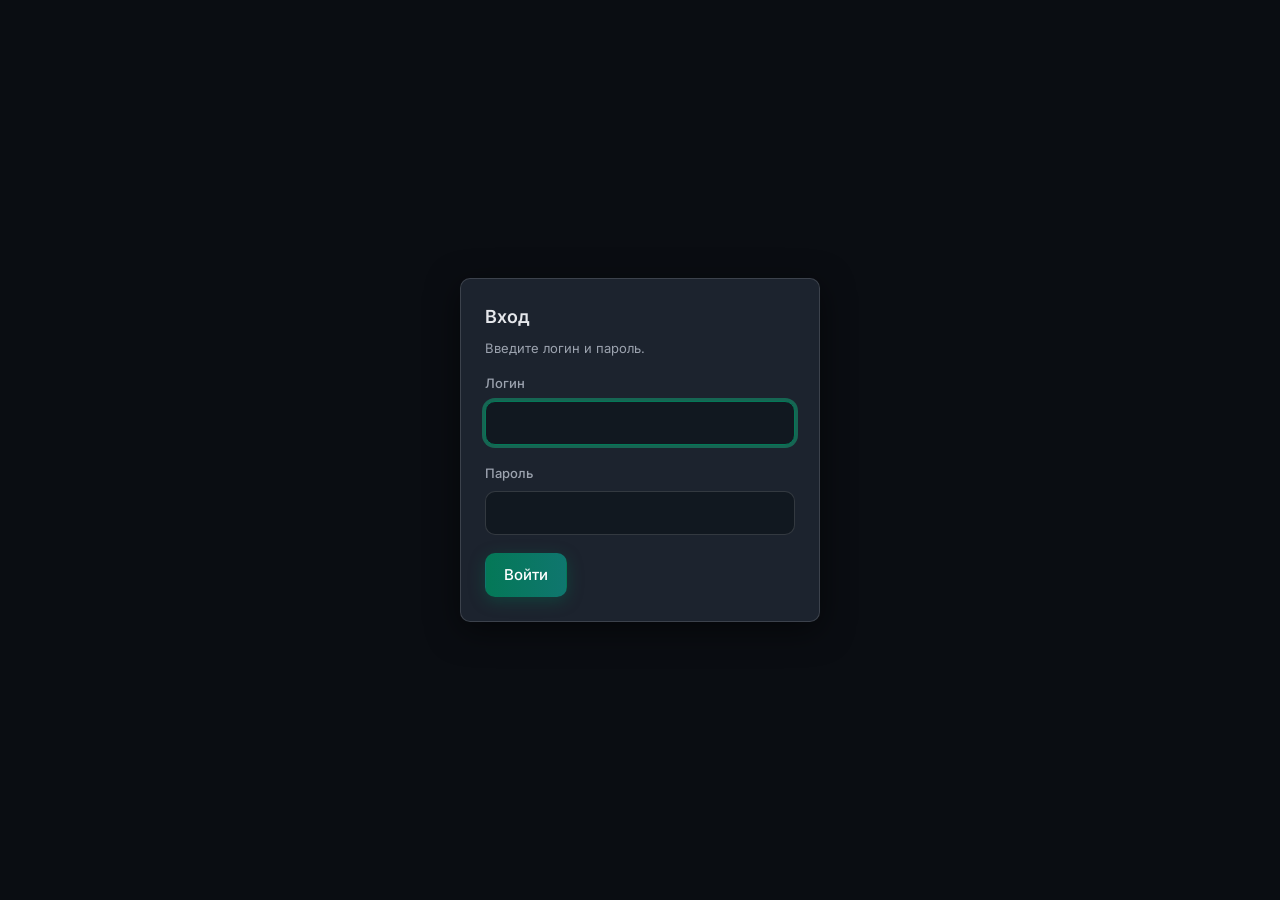
==== commit e6aee7a2: "Находки ревью, колонки таблицы, выравнивание полей, .dockerignore Бегунок переключателя нарисован фо" ====
--- a/internal/web/static/login.html
+++ b/internal/web/static/login.html
@@ -24,7 +24,13 @@
   <link rel="preconnect" href="https://fonts.googleapis.com">
   <link rel="preconnect" href="https://fonts.gstatic.com" crossorigin>
   <link href="https://fonts.googleapis.com/css2?family=Inter:wght@400;500;600;700&display=swap" rel="stylesheet">
-  <link rel="stylesheet" href="style.css">
+  <link rel="stylesheet" href="base.css">
+  <link rel="stylesheet" href="views.css">
+  <link rel="stylesheet" href="filters.css">
+  <link rel="stylesheet" href="tables.css">
+  <link rel="stylesheet" href="controls.css">
+  <link rel="stylesheet" href="overlays.css">
+  <link rel="stylesheet" href="mobile.css">
 </head>
 <body>
   <div class="auth-page"><div class="auth-card" id="auth-card"></div></div>
@@ -85,6 +91,9 @@
 
       if (skip) {
         skip.addEventListener('click', function () {
+          // подсказка над формой про открытый доступ легко проскакивается мимо
+          // глаз, а кнопка оставляет панель без пароля насовсем
+          if (!confirm(t('auth.laterWarn'))) return;
           try {
             localStorage.setItem('trackerr.auth.setupSkipped', '1');
           } catch (_) {}
--- a/internal/web/static/base.css
+++ b/internal/web/static/base.css
@@ -0,0 +1,515 @@
+/* trackerr design system, Overseerr / Jellyfin inspired */
+
+:root,
+[data-theme="light"] {
+  --bg: #f3f4f6;
+  --sidebar-bg: #e8eaee;
+  --bg-gradient: none;
+  --surface: #ffffff;
+  --input-bg: #ffffff;
+  --border: rgba(0, 0, 0, 0.12);
+  --border-subtle: rgba(0, 0, 0, 0.14);
+  --table-stripe: rgba(0, 0, 0, 0.025);
+  --text: #111827;
+  /* светлые оттенки подобраны под контраст 4.5:1 на трёх фонах сразу:
+     собственный tint, --surface и --bg. Тёмная тема считается отдельно ниже */
+  --text-muted: #5f6674;
+  --text-empty: #78716c;
+  --link: #047857;
+  --link-hover: #059669;
+  --accent-from: #047857;
+  --accent-to: #0d9488;
+  --accent-subtle: rgba(5, 150, 105, 0.14);
+  --hue-green: #047653;
+  --tint-green: rgba(5, 150, 105, 0.14);
+  --hue-teal: #0a746b;
+  --tint-teal: rgba(13, 148, 136, 0.14);
+  --hue-cyan: #06718a;
+  --tint-cyan: rgba(8, 145, 178, 0.14);
+  --hue-blue: #235ede;
+  --tint-blue: rgba(37, 99, 235, 0.14);
+  --hue-violet: #7c3aed;
+  --tint-violet: rgba(124, 58, 237, 0.14);
+  --hue-amber: #995404;
+  --tint-amber: rgba(217, 119, 6, 0.16);
+  --hue-pink: #bf2268;
+  --tint-pink: rgba(219, 39, 119, 0.14);
+  --hue-red: #c22222;
+  --tint-red: rgba(220, 38, 38, 0.15);
+  --tint-warm: #78716c;
+  --tint-warm-bg: rgba(120, 113, 108, 0.1);
+  --success: var(--hue-green);
+  --success-bg: var(--tint-green);
+  --danger: var(--hue-red);
+  --danger-bg: var(--tint-red);
+  --warning: var(--hue-amber);
+  --warning-bg: var(--tint-amber);
+  --restart: #ea580c;
+  --restart-bg: rgba(234, 88, 12, 0.12);
+  --hover: rgba(0, 0, 0, 0.04);
+  --focus-ring: rgba(5, 150, 105, 0.4);
+  --shadow-card: 0 2px 12px rgba(0, 0, 0, 0.06);
+  --shadow-dropdown: 0 4px 16px rgba(0, 0, 0, 0.1);
+  --shadow-primary: 0 4px 14px rgba(4, 120, 87, 0.25);
+  --seg-track-bg: rgba(0, 0, 0, 0.11);
+  --seg-thumb-bg: #ffffff;
+  --seg-thumb-border: rgba(0, 0, 0, 0.1);
+  --seg-thumb-shadow: 0 1px 3px rgba(0, 0, 0, 0.14), 0 0 0 1px rgba(0, 0, 0, 0.08);
+  --radius: 10px;
+  --radius-sm: 8px;
+  --radius-lg: 12px;
+  --bg-muted: rgba(0, 0, 0, 0.06);
+  /* button size system: every .btn variant derives its geometry from these */
+  --btn-h-md: 44px;
+  --btn-h-sm: 36px;
+  --btn-h-xs: 32px;
+  --btn-pad-x-md: 18px;
+  --btn-pad-x-sm: 14px;
+  --btn-icon-md: 18px;
+  --btn-icon-sm: 16px;
+  --btn-border-w: 1px;
+  --btn-gap: 8px;
+  --row-actions-gap: 4px;
+  --row-actions-w: calc((var(--btn-h-sm) * 3) + (var(--row-actions-gap) * 2));
+  --nav-h: 48px;
+  --font: 'Inter', system-ui, -apple-system, 'Segoe UI', Roboto, sans-serif;
+  --sidebar-w: 260px;
+  --sidebar-w-collapsed: 68px;
+  --release-link: #6b5fae;
+  --release-link-hover: #574e91;
+  --transition: 0.15s ease;
+  /* конец градиента для залитых белым текстом поверхностей (.btn-primary,
+     .nav-link.active). --accent-to для них слишком светлый: белое на нём
+     давало 3.7 в светлой теме и 2.5 в тёмной. Одно значение на обе темы */
+  --accent-grad-to: #0f766e;
+}
+
+[data-theme="dark"] {
+  --bg: #0a0d12;
+  --sidebar-bg: #11161d;
+  --bg-gradient: linear-gradient(180deg, #0a0d12 0%, #0f1419 100%);
+  --surface: #1c232e;
+  --input-bg: #111820;
+  --border: rgba(255, 255, 255, 0.14);
+  --border-subtle: rgba(255, 255, 255, 0.15);
+  --table-stripe: rgba(255, 255, 255, 0.03);
+  --text: #e5e7eb;
+  --text-muted: #9ca3af;
+  --text-empty: #a8a29e;
+  --link: #34d399;
+  --link-hover: #6ee7b7;
+  --accent-from: #047857;
+  --accent-to: #14b8a6;
+  --accent-subtle: rgba(16, 185, 129, 0.18);
+  --hue-green: #10b981;
+  --tint-green: rgba(16, 185, 129, 0.15);
+  --hue-teal: #14b8a6;
+  --tint-teal: rgba(20, 184, 166, 0.15);
+  --hue-cyan: #22d3ee;
+  --tint-cyan: rgba(34, 211, 238, 0.14);
+  --hue-blue: #60a5fa;
+  --tint-blue: rgba(96, 165, 250, 0.14);
+  --hue-violet: #a78bfa;
+  --tint-violet: rgba(167, 139, 250, 0.14);
+  --hue-amber: #fbbf24;
+  --tint-amber: rgba(251, 191, 36, 0.16);
+  --hue-pink: #f472b6;
+  --tint-pink: rgba(244, 114, 182, 0.14);
+  --hue-red: #f87171;
+  --tint-red: rgba(248, 113, 113, 0.15);
+  --tint-warm: #a8a29e;
+  --tint-warm-bg: rgba(168, 162, 158, 0.12);
+  --success: var(--hue-green);
+  --success-bg: var(--tint-green);
+  --danger: var(--hue-red);
+  --danger-bg: var(--tint-red);
+  --warning: var(--hue-amber);
+  --warning-bg: var(--tint-amber);
+  --restart: #f97316;
+  --restart-bg: rgba(249, 115, 22, 0.14);
+  --hover: rgba(255, 255, 255, 0.05);
+  --focus-ring: rgba(16, 185, 129, 0.45);
+  --shadow-card: 0 4px 24px rgba(0, 0, 0, 0.35);
+  --shadow-dropdown: 0 8px 32px rgba(0, 0, 0, 0.5);
+  --shadow-primary: 0 4px 16px rgba(4, 120, 87, 0.35);
+  --seg-track-bg: rgba(255, 255, 255, 0.08);
+  --seg-thumb-bg: rgba(255, 255, 255, 0.12);
+  --seg-thumb-border: rgba(255, 255, 255, 0.14);
+  --seg-thumb-shadow: 0 1px 4px rgba(0, 0, 0, 0.45);
+  --bg-muted: rgba(255, 255, 255, 0.08);
+  --release-link: #b8b0e8;
+  --release-link-hover: #d0caf5;
+}
+
+*, *::before, *::after {
+  box-sizing: border-box;
+}
+
+html {
+  font-size: 16px;
+  font-family: var(--font);
+  -webkit-font-smoothing: antialiased;
+}
+
+body {
+  margin: 0;
+  background: var(--bg);
+  background-image: var(--bg-gradient);
+  background-attachment: fixed;
+  color: var(--text);
+  line-height: 1.55;
+}
+
+a {
+  color: var(--link);
+  text-decoration: none;
+  transition: color var(--transition);
+}
+
+@media (hover: hover) {
+  a:hover {
+    color: var(--link-hover);
+  }
+}
+
+/* layout */
+
+/* zoom, not transform: a transformed element becomes the containing block for its
+   fixed children (drawer, header, backdrop), zoom leaves them pinned to the viewport */
+/* класс вешается только когда экран уже, чем 480px: тогда --page-scale равен
+   w/480 и фиксированные 480px рисуются ровно в ширину экрана. Ширину через
+   calc(100% / scale) считать нельзя: Chrome то отдаёт 100% уже пересчитанным
+   под zoom, то нет, и деление срабатывает дважды. Начиная с 480px масштабировать
+   нечего, класс не вешается и приложение занимает всю ширину само */
+.app.page-scaled {
+  width: 480px;
+  zoom: var(--page-scale, 1);
+  min-height: calc(100vh / var(--page-scale, 1));
+}
+
+body:has(.app.page-scaled) {
+  overflow-x: hidden;
+}
+
+.app {
+  display: flex;
+  min-height: 100vh;
+  min-width: 0;
+  overflow-x: hidden;
+}
+
+.mobile-header {
+  display: none;
+}
+
+.sidebar-backdrop {
+  display: none;
+}
+
+.sidebar {
+  position: fixed;
+  top: 0;
+  left: 0;
+  bottom: 0;
+  width: var(--sidebar-w);
+  background: var(--sidebar-bg);
+  border-right: 2px solid var(--border);
+  display: flex;
+  flex-direction: column;
+  padding: 20px 12px;
+  z-index: 200;
+  transition: width 200ms ease, box-shadow 200ms ease;
+}
+
+.sidebar.no-anim {
+  transition: none;
+}
+
+.sidebar-brand {
+  font-size: 22px;
+  font-weight: 700;
+  padding: 4px 14px 24px;
+  letter-spacing: -0.02em;
+  background: linear-gradient(90deg, var(--accent-from), var(--accent-to));
+  -webkit-background-clip: text;
+  background-clip: text;
+  -webkit-text-fill-color: transparent;
+  text-decoration: none;
+  display: block;
+}
+
+.sidebar.sidebar-collapsed .sidebar-brand {
+  text-align: center;
+  padding: 4px 0 24px;
+  font-size: 24px;
+}
+
+.sidebar-nav {
+  display: flex;
+  flex-direction: column;
+  gap: 4px;
+  flex: 1;
+}
+
+.sidebar-footer {
+  margin-top: auto;
+  padding-top: 12px;
+  border-top: 1px solid var(--border-subtle);
+  display: flex;
+  flex-direction: column;
+  gap: 4px;
+}
+
+.sidebar-collapse-btn {
+  display: flex;
+  align-items: center;
+  gap: 12px;
+  min-height: var(--nav-h);
+  width: 100%;
+  padding: 10px 14px;
+  border: none;
+  border-radius: var(--radius);
+  background: transparent;
+  color: var(--text-muted);
+  font-family: inherit;
+  font-size: 15px;
+  font-weight: 500;
+  cursor: pointer;
+  transition: background var(--transition), color var(--transition);
+}
+
+@media (hover: hover) {
+  .sidebar-collapse-btn:hover {
+    background: var(--hover);
+    color: var(--text);
+  }
+}
+
+.sidebar-collapse-btn:focus {
+  outline: none;
+}
+
+.sidebar-collapse-btn:focus-visible {
+  outline: 2px solid var(--accent-from);
+  outline-offset: 2px;
+}
+
+.sidebar.sidebar-collapsed {
+  width: var(--sidebar-w-collapsed);
+  padding: 20px 8px;
+}
+
+.app.sidebar-collapsed .nav-label,
+.app.sidebar-collapsed .sidebar-collapse-btn .nav-label {
+  display: none;
+}
+
+.app.sidebar-collapsed .nav-link,
+.app.sidebar-collapsed .sidebar-collapse-btn {
+  justify-content: center;
+  padding: 10px;
+}
+
+.app.sidebar-collapsed .theme-toggle .theme-icon-light,
+.app.sidebar-collapsed .theme-toggle .theme-icon-dark {
+  margin: 0;
+}
+
+.app.sidebar-collapsed .main {
+  margin-left: var(--sidebar-w-collapsed);
+}
+
+@media (min-width: 901px) and (max-width: 1199px) {
+  .sidebar-backdrop {
+    display: block;
+    position: fixed;
+    inset: 0;
+    background: rgba(0, 0, 0, 0.35);
+    z-index: 190;
+    opacity: 0;
+    pointer-events: none;
+    transition: opacity 200ms ease;
+  }
+
+  .sidebar-backdrop.visible {
+    opacity: 1;
+    pointer-events: auto;
+  }
+
+  .sidebar.sidebar-collapsed.sidebar-overlay-open {
+    width: var(--sidebar-w);
+    padding: 20px 12px;
+    z-index: 210;
+    box-shadow: 4px 0 24px rgba(0, 0, 0, 0.18);
+  }
+
+  .app.sidebar-collapsed .sidebar.sidebar-overlay-open .nav-label,
+  .app.sidebar-collapsed .sidebar.sidebar-overlay-open .sidebar-collapse-btn .nav-label {
+    display: inline;
+  }
+
+  .app.sidebar-collapsed .sidebar.sidebar-overlay-open .nav-link,
+  .app.sidebar-collapsed .sidebar.sidebar-overlay-open .sidebar-collapse-btn {
+    justify-content: flex-start;
+    padding: 10px 14px;
+  }
+
+  .app.sidebar-collapsed .sidebar.sidebar-overlay-open .sidebar-brand {
+    text-align: left;
+    padding: 4px 14px 24px;
+    font-size: 22px;
+  }
+}
+
+.nav-link {
+  display: flex;
+  align-items: center;
+  gap: 12px;
+  min-height: var(--nav-h);
+  padding: 10px 14px;
+  border-radius: var(--radius);
+  color: var(--text-muted);
+  font-size: 15px;
+  font-weight: 500;
+  border: none;
+  background: transparent;
+  font-family: inherit;
+  cursor: pointer;
+  text-decoration: none;
+  width: 100%;
+  transition: background var(--transition), color var(--transition), box-shadow var(--transition);
+}
+
+@media (hover: hover) {
+  .nav-link:hover {
+    background: var(--hover);
+    color: var(--text);
+  }
+}
+
+.nav-link.active {
+  background: linear-gradient(90deg, var(--accent-from), var(--accent-grad-to));
+  color: #fff;
+  box-shadow: var(--shadow-primary);
+}
+
+@media (hover: hover) {
+  .nav-link.active:hover {
+    filter: brightness(1.08);
+    color: #fff;
+  }
+}
+
+.nav-link:focus {
+  outline: none;
+}
+
+.nav-link:focus-visible {
+  outline: 2px solid var(--accent-from);
+  outline-offset: 2px;
+}
+
+.nav-link.active:focus-visible {
+  outline-color: #fff;
+}
+
+.nav-icon {
+  display: flex;
+  align-items: center;
+  justify-content: center;
+  width: 22px;
+  height: 22px;
+  flex-shrink: 0;
+  transition: color var(--transition);
+}
+
+@media (hover: hover) {
+  .nav-link:not(.active):hover .nav-icon[data-icon="dashboard"] {
+    color: var(--hue-green);
+  }
+
+  .nav-link:not(.active):hover .nav-icon[data-icon="server"] {
+    color: var(--hue-blue);
+  }
+
+  .nav-link:not(.active):hover .nav-icon[data-icon="plug"] {
+    color: var(--hue-violet);
+  }
+
+  .nav-link:not(.active):hover .nav-icon[data-icon="wrench"] {
+    color: var(--hue-amber);
+  }
+
+  .nav-link:not(.active):hover .nav-icon[data-icon="logs"] {
+    color: var(--hue-cyan);
+  }
+
+  .nav-link:not(.active):hover .nav-icon[data-icon="sun"],
+  .nav-link:not(.active):hover .nav-icon[data-icon="moon"] {
+    color: var(--hue-teal);
+  }
+}
+
+.nav-icon svg {
+  width: 22px;
+  height: 22px;
+}
+
+.main {
+  flex: 1;
+  margin-left: var(--sidebar-w);
+  display: flex;
+  flex-direction: column;
+  align-items: center;
+  min-width: 0;
+}
+
+.content {
+  flex: 1;
+  padding: 28px 32px;
+  max-width: 1200px;
+  width: 100%;
+  margin: 0 auto;
+  min-width: 0;
+  overflow-x: hidden;
+}
+
+.view {
+  min-width: 0;
+}
+
+#view-logs:not(.hidden) {
+  display: flex;
+  flex-direction: column;
+  flex: 1;
+  min-height: 0;
+  overflow: hidden;
+}
+
+.content:has(#view-logs:not(.hidden)) {
+  display: flex;
+  flex-direction: column;
+  min-height: calc(100vh - 56px);
+  max-height: calc(100vh - 56px);
+  overflow: hidden;
+}
+
+@media (min-width: 901px) {
+  .content:has(#view-logs:not(.hidden)) {
+    min-height: 100vh;
+    max-height: 100vh;
+  }
+}
+
+.sr-only {
+  position: absolute;
+  width: 1px;
+  height: 1px;
+  padding: 0;
+  margin: -1px;
+  overflow: hidden;
+  clip: rect(0, 0, 0, 0);
+  white-space: nowrap;
+  border: 0;
+}
+
--- a/internal/web/static/views.css
+++ b/internal/web/static/views.css
@@ -0,0 +1,263 @@
+/* views */
+
+.hidden {
+  display: none !important;
+}
+
+.page-header {
+  margin-bottom: 24px;
+}
+
+.dash-header-top {
+  display: flex;
+  align-items: center;
+  gap: 16px;
+  flex: 1 1 auto;
+  min-width: 0;
+}
+
+.dash-header-status-block {
+  display: inline-flex;
+  align-items: center;
+  gap: 8px;
+  flex-shrink: 0;
+  margin-left: auto;
+}
+
+.dash-page-header .page-title {
+  margin-bottom: 0;
+}
+
+.dash-meta-sep {
+  color: var(--text-muted);
+  opacity: 0.65;
+}
+
+.page-header-row {
+  display: flex;
+  align-items: flex-start;
+  justify-content: space-between;
+  gap: 16px;
+  flex-wrap: wrap;
+}
+
+.page-header-actions {
+  display: flex;
+  align-items: center;
+  gap: 12px;
+  flex-shrink: 0;
+  flex-wrap: wrap;
+}
+
+.run-status {
+  display: inline-flex;
+  align-items: center;
+  gap: 8px;
+  font-size: 14px;
+  color: var(--text-muted);
+}
+
+.run-status-dot {
+  width: 9px;
+  height: 9px;
+  border-radius: 50%;
+  background: var(--text-muted);
+  flex-shrink: 0;
+}
+
+.run-status-dot-active {
+  background: var(--success);
+  animation: run-status-pulse 1.5s ease-in-out infinite;
+}
+
+@keyframes run-status-pulse {
+  0%, 100% { opacity: 1; transform: scale(1); }
+  50% { opacity: 0.45; transform: scale(0.92); }
+}
+
+/* точка и так меняет цвет вместе с подписью «Идёт проверка», пульсация
+   декоративная и снимается целиком */
+@media (prefers-reduced-motion: reduce) {
+  .run-status-dot-active {
+    animation: none;
+  }
+}
+
+.page-title {
+  font-size: 27px;
+  font-weight: 700;
+  margin: 0 0 6px;
+  letter-spacing: -0.02em;
+}
+
+.stack {
+  display: flex;
+  flex-direction: column;
+  gap: 20px;
+}
+
+.grid-2 {
+  display: grid;
+  grid-template-columns: repeat(auto-fit, minmax(300px, 1fr));
+  gap: 20px;
+}
+
+/* stat cards */
+
+.stat-grid {
+  display: grid;
+  grid-template-columns: repeat(4, minmax(0, 1fr));
+  gap: 16px;
+  margin-bottom: 24px;
+}
+
+.stat-card {
+  position: relative;
+  display: flex;
+  align-items: flex-start;
+  justify-content: space-between;
+  gap: 12px;
+  padding: 18px 20px;
+  background: var(--surface);
+  border: 2px solid var(--border);
+  border-radius: var(--radius-lg);
+  box-shadow: var(--shadow-card);
+  transition: border-color var(--transition);
+}
+
+.stat-card-filter {
+  cursor: pointer;
+}
+
+/* --border-subtle отличался от --border на 0.01 альфы, то есть наведение на
+   кликабельную карточку не давало никакой обратной связи */
+@media (hover: hover) {
+  .stat-card-filter:hover {
+    border-color: var(--text-muted);
+    background: var(--bg-muted);
+  }
+}
+
+.stat-card-filter:focus-visible {
+  outline: 2px solid var(--accent-from);
+  outline-offset: 2px;
+}
+
+.stat-card-active.stat-card-filter-green {
+  border-color: var(--hue-green);
+}
+
+.stat-card-active.stat-card-filter-danger {
+  border-color: var(--danger);
+}
+
+.stat-card-active.stat-card-filter-cyan {
+  border-color: var(--hue-cyan);
+}
+
+.stat-card-next-run {
+  container-type: inline-size;
+}
+
+.stat-card-next-run .stat-card-body {
+  flex: 1;
+  min-width: 0;
+  padding-right: 29px; /* icon right 12 + width 30 = 42 от края карточки, минус padding карточки 20 = нужно ещё 22, плюс 7 зазора = 29 */
+}
+
+.stat-card-next-run .stat-value {
+  white-space: nowrap;
+  max-width: 100%;
+  overflow: hidden;
+  font-size: clamp(13px, 8.5cqi, 28px);
+  /* карточки в сетке выровнены по верху, поэтому подпись встанет вровень с
+     соседними только если строка значения занимает ту же высоту: шрифт тут
+     ужимается clamp'ом, а строка держится на высоте обычных 28px */
+  line-height: calc(28px * 1.2);
+}
+
+.stat-card-next-run .stat-icon {
+  position: absolute;
+  top: 14px;
+  right: 12px;
+  width: 30px;
+  height: 30px;
+}
+
+.stat-card-next-run .stat-icon svg {
+  width: 16px;
+  height: 16px;
+}
+
+.stat-card-body {
+  min-width: 0;
+}
+
+.stat-value {
+  font-size: 28px;
+  font-weight: 700;
+  line-height: 1.2;
+  letter-spacing: -0.02em;
+}
+
+.stat-label {
+  font-size: 13px;
+  color: var(--text-muted);
+  margin-top: 4px;
+}
+
+.stat-sub {
+  margin-top: 8px;
+}
+
+.stat-then-pill {
+  display: inline-block;
+  font-size: 11px;
+  font-weight: 500;
+  color: var(--text-muted);
+  padding: 3px 10px;
+  border-radius: 999px;
+  border: 1px solid var(--border-subtle);
+  background: var(--hover);
+  line-height: 1.4;
+  letter-spacing: 0.01em;
+  white-space: nowrap;
+  max-width: 100%;
+}
+
+.stat-card-next-run .stat-label {
+  white-space: nowrap;
+}
+
+.stat-icon {
+  display: flex;
+  align-items: center;
+  justify-content: center;
+  width: 36px;
+  height: 36px;
+  border-radius: var(--radius);
+  background: var(--tint-green);
+  color: var(--hue-green);
+  flex-shrink: 0;
+}
+
+.stat-icon-green {
+  background: var(--tint-green);
+  color: var(--hue-green);
+}
+
+.stat-icon-cyan {
+  background: var(--tint-cyan);
+  color: var(--hue-cyan);
+}
+
+.stat-icon svg {
+  width: 20px;
+  height: 20px;
+}
+
+.stat-icon-danger {
+  background: var(--danger-bg);
+  color: var(--danger);
+}
+
--- a/internal/web/static/filters.css
+++ b/internal/web/static/filters.css
@@ -0,0 +1,1397 @@
+/* history filter dropdown */
+
+.hist-filter-select {
+  position: relative;
+  display: inline-flex;
+  align-items: center;
+  flex-shrink: 0;
+  min-width: 0;
+}
+
+.hist-filter-trigger {
+  position: relative;
+  max-width: 100%;
+}
+
+.hist-filter-dot {
+  position: absolute;
+  top: 4px;
+  right: 4px;
+  width: 6px;
+  height: 6px;
+  border-radius: 50%;
+  background: var(--hue-cyan);
+  pointer-events: none;
+}
+
+.hist-filter-trigger.btn-icon {
+  position: relative;
+}
+
+.hist-filter-trigger.active-neutral {
+  color: var(--hue-cyan);
+  border-color: var(--hue-cyan);
+  background: var(--tint-cyan);
+}
+
+.hist-filter-trigger.active-success {
+  color: var(--success);
+  border-color: var(--success);
+  background: var(--success-bg);
+}
+
+.hist-filter-trigger.active-muted {
+  color: var(--tint-warm);
+  border-color: var(--border-subtle);
+  background: var(--tint-warm-bg);
+}
+
+.hist-filter-trigger.active-warning {
+  color: var(--warning);
+  border-color: var(--warning);
+  background: var(--warning-bg);
+}
+
+.hist-filter-trigger.active-danger {
+  color: var(--danger);
+  border-color: var(--danger);
+  background: var(--danger-bg);
+}
+
+.hist-filter-trigger.active-ignored {
+  color: var(--hue-amber);
+  border-color: var(--hue-amber);
+  background: var(--tint-amber);
+}
+
+.hist-filter-panel {
+  position: absolute;
+  right: 0;
+  left: auto;
+  top: calc(100% + 4px);
+  z-index: 300;
+  min-width: 12rem;
+  max-height: 320px;
+  overflow: hidden;
+  display: flex;
+  flex-direction: column;
+  background: var(--surface);
+  border: 1px solid var(--border);
+  border-radius: var(--radius);
+  box-shadow: var(--shadow-dropdown);
+}
+
+/* `display: flex` above outranks the UA stylesheet's `[hidden] { display:
+   none }` (same specificity, author beats UA), so hidden stopped working
+   without this */
+.hist-filter-panel[hidden] {
+  display: none;
+}
+
+/* max-height itself is computed per-open in positionHistFilterPanel (real
+   available space, not a fixed number); this is just the width plus a
+   fallback cap for before that runs */
+html:not(.mobile-layout) .hist-filter-panel {
+  width: 240px;
+  max-height: 600px;
+}
+
+/* mobile: bottom sheet instead of a dropdown, pinned to the viewport, not
+   the trigger; positionHistFilterPanel() skips open-up and the inline
+   max-height entirely in this mode, so the 80vh cap here is the only cap */
+html.mobile-layout .hist-filter-panel {
+  position: fixed;
+  left: 0;
+  right: 0;
+  top: auto;
+  bottom: 0;
+  z-index: 400;
+  width: auto;
+  min-width: 0;
+  max-height: 80vh;
+  border: none;
+  border-radius: var(--radius-lg) var(--radius-lg) 0 0;
+}
+
+.hist-filter-backdrop {
+  display: none;
+}
+
+/* dim behind the sheet; tap closes it (bound in bindHistFilterSelect) */
+html.mobile-layout .hist-filter-select.open .hist-filter-backdrop,
+html.mobile-layout .hist-filter-select.is-closing .hist-filter-backdrop {
+  display: block;
+  position: fixed;
+  inset: 0;
+  z-index: 399;
+  background: rgba(0, 0, 0, 0.5);
+  transition: opacity 0.13s cubic-bezier(0.4, 0, 1, 1);
+}
+
+html.mobile-layout .hist-filter-select.open .hist-filter-backdrop {
+  opacity: 1;
+}
+
+html.mobile-layout .hist-filter-select.is-closing .hist-filter-backdrop {
+  opacity: 0;
+}
+
+/* desktop uses a mouse, not a thumb: the 8px touch padding on options and
+   group rows is what pushes the main view (7 status rows + tracker +
+   category) past a normal window's available height */
+html:not(.mobile-layout) .hist-filter-option,
+html:not(.mobile-layout) .hist-filter-row {
+  padding-top: 6px;
+  padding-bottom: 6px;
+}
+
+.hist-filter-select.open-up .hist-filter-panel {
+  top: auto;
+  bottom: calc(100% + 4px);
+}
+
+/* header stays put; only the body scrolls when content (mostly the category
+   list) outgrows the panel's max-height, so the height otherwise tracks
+   content exactly, no leftover empty space and no stale content behind it */
+.hist-filter-panel-head {
+  display: flex;
+  align-items: center;
+  gap: 6px;
+  flex-shrink: 0;
+  padding: 10px 12px;
+  border-bottom: 1px solid var(--border-subtle);
+}
+
+.hist-filter-panel-title {
+  font-size: 14px;
+  font-weight: 600;
+}
+
+.hist-filter-back {
+  margin: -4px 0 -4px -6px;
+}
+
+.hist-filter-reset {
+  margin: -4px -6px -4px auto;
+}
+
+.hist-filter-reset.is-hidden {
+  visibility: hidden;
+  pointer-events: none;
+}
+
+.hist-filter-panel-body {
+  position: relative;
+  flex: 1 1 auto;
+  min-height: 0;
+  overflow-y: auto;
+  padding: 4px;
+}
+
+/* bottom fade signals there's more to scroll; scrollbar stays native and
+   visible, this is purely a decorative overlay above the last row.
+   is-scrolled-end (set in components.js) hides it once scrolled to the end,
+   which is also trivially true when nothing overflows in the first place */
+.hist-filter-panel-body::after {
+  content: '';
+  position: absolute;
+  left: 0;
+  right: 0;
+  bottom: 0;
+  height: 24px;
+  background: linear-gradient(180deg, transparent, var(--surface));
+  pointer-events: none;
+  opacity: 1;
+  transition: opacity 0.15s ease;
+}
+
+.hist-filter-panel-body.is-scrolled-end::after {
+  opacity: 0;
+}
+
+.hist-filter-row {
+  display: flex;
+  align-items: center;
+  gap: 8px;
+  padding: 8px 10px;
+  font-size: 14px;
+  border-radius: calc(var(--radius) - 2px);
+  cursor: pointer;
+  transition: background var(--transition);
+}
+
+@media (hover: hover) {
+  .hist-filter-row:hover {
+    background: var(--hover);
+  }
+}
+
+.hist-filter-row-label {
+  color: var(--text-muted);
+}
+
+.hist-filter-row-value {
+  margin-left: auto;
+  overflow: hidden;
+  text-overflow: ellipsis;
+  white-space: nowrap;
+  max-width: 60%;
+}
+
+.hist-filter-row-chevron {
+  display: flex;
+  align-items: center;
+  flex-shrink: 0;
+  color: var(--text-muted);
+}
+
+.hist-filter-row-chevron svg {
+  width: 14px;
+  height: 14px;
+}
+
+@keyframes hist-filter-pop-in {
+  from {
+    opacity: 0;
+    transform: translateY(-4px) scale(0.97);
+  }
+  to {
+    opacity: 1;
+    transform: translateY(0) scale(1);
+  }
+}
+
+@keyframes hist-filter-pop-out {
+  from {
+    opacity: 1;
+    transform: translateY(0) scale(1);
+  }
+  to {
+    opacity: 0;
+    transform: translateY(-4px) scale(0.97);
+  }
+}
+
+.hist-filter-panel {
+  transform-origin: top right;
+}
+
+.hist-filter-select.open-up .hist-filter-panel {
+  transform-origin: bottom right;
+}
+
+.hist-filter-select.open .hist-filter-panel {
+  animation: hist-filter-pop-in 0.16s cubic-bezier(0.2, 0, 0.2, 1);
+}
+
+/* the panel stays visible while closing: JS defers `hidden` until the
+   animation ends (HIST_FILTER_CLOSE_MS in app.js) */
+.hist-filter-select.is-closing .hist-filter-panel {
+  animation: hist-filter-pop-out 0.13s cubic-bezier(0.4, 0, 1, 1) forwards;
+  pointer-events: none;
+}
+
+@keyframes hist-filter-sheet-in {
+  from {
+    transform: translateY(100%);
+  }
+  to {
+    transform: translateY(0);
+  }
+}
+
+@keyframes hist-filter-sheet-out {
+  from {
+    transform: translateY(0);
+  }
+  to {
+    transform: translateY(100%);
+  }
+}
+
+/* same durations/easings as the desktop pop in/out, just a slide instead of
+   a scale, and these two win on specificity over the rules above */
+html.mobile-layout .hist-filter-select.open .hist-filter-panel {
+  animation: hist-filter-sheet-in 0.16s cubic-bezier(0.2, 0, 0.2, 1);
+}
+
+html.mobile-layout .hist-filter-select.is-closing .hist-filter-panel {
+  animation: hist-filter-sheet-out 0.13s cubic-bezier(0.4, 0, 1, 1) forwards;
+  pointer-events: none;
+}
+
+@media (prefers-reduced-motion: reduce) {
+  .hist-filter-select.open .hist-filter-panel,
+  .hist-filter-select.is-closing .hist-filter-panel,
+  html.mobile-layout .hist-filter-select.open .hist-filter-panel,
+  html.mobile-layout .hist-filter-select.is-closing .hist-filter-panel {
+    animation-duration: 0.001ms;
+  }
+}
+
+.hist-filter-option {
+  display: flex;
+  align-items: center;
+  gap: 8px;
+  padding: 8px 10px;
+  font-size: 14px;
+  border-radius: calc(var(--radius) - 2px);
+  cursor: pointer;
+  transition: background var(--transition);
+}
+
+.hist-filter-option:nth-child(even) {
+  background: var(--table-stripe);
+}
+
+@media (hover: hover) {
+  .hist-filter-option:hover {
+    background: var(--hover);
+  }
+}
+
+.hist-filter-option.is-selected {
+  font-weight: 500;
+}
+
+.hist-filter-check {
+  display: flex;
+  align-items: center;
+  width: 16px;
+  flex-shrink: 0;
+  color: var(--success);
+}
+
+.hist-filter-check svg {
+  width: 16px;
+  height: 16px;
+}
+
+.hist-filter-option-icon {
+  display: inline-flex;
+  align-items: center;
+  flex-shrink: 0;
+}
+
+.hist-filter-option-icon svg {
+  width: 14px;
+  height: 14px;
+}
+
+.hist-filter-option-icon-spacer {
+  width: 14px;
+  flex-shrink: 0;
+}
+
+.hist-filter-option-icon-updated {
+  color: var(--success);
+}
+
+.hist-filter-option-icon-unchanged {
+  color: var(--tint-warm);
+}
+
+.hist-filter-option-icon-unknown {
+  color: var(--warning);
+}
+
+.hist-filter-option-icon-error {
+  color: var(--danger);
+}
+
+.hist-filter-option-icon-broken {
+  color: var(--warning);
+}
+
+.hist-filter-option-icon-ignored {
+  color: var(--hue-cyan);
+}
+
+.hist-filter-option-label {
+  line-height: 1.2;
+}
+
+.hist-filter-divider {
+  height: 1px;
+  margin: 4px 2px;
+  background: var(--border-subtle);
+}
+
+.hist-filter-group-label {
+  padding: 4px 10px 2px;
+  font-size: 11px;
+  font-weight: 600;
+  text-transform: uppercase;
+  letter-spacing: 0.03em;
+  color: var(--text-muted);
+}
+
+/* name column filter */
+
+.name-filter-wrap {
+  display: flex;
+  align-items: center;
+  width: 100%;
+  min-width: 0;
+}
+
+html:not(.mobile-layout) .name-filter-wrap {
+  position: relative;
+  overflow: hidden;
+}
+
+.th-name-filter-label {
+  display: inline-flex;
+  align-items: center;
+  gap: 5px;
+  min-width: 0;
+  cursor: pointer;
+  user-select: none;
+}
+
+html:not(.mobile-layout) .th-name-filter-label {
+  width: 100%;
+  transform: translateX(0);
+  opacity: 1;
+  visibility: visible;
+  pointer-events: auto;
+  transition:
+    transform 0.32s cubic-bezier(0.4, 0, 0.2, 1),
+    opacity 0.32s cubic-bezier(0.4, 0, 0.2, 1),
+    visibility 0s linear 0s;
+}
+
+@media (hover: hover) {
+  .th-name-filter-label:hover {
+    color: var(--text);
+  }
+
+  .th-name-filter-label:hover .th-name-filter-search {
+    color: var(--text-muted);
+    opacity: 1;
+  }
+}
+
+.th-name-filter-search {
+  display: inline-flex;
+  flex-shrink: 0;
+  color: var(--text-muted);
+  opacity: 0.55;
+}
+
+.th-name-filter-search svg {
+  width: 12px;
+  height: 12px;
+}
+
+.th-name-filter-icon {
+  display: inline-flex;
+  flex-shrink: 0;
+  color: var(--hue-cyan);
+}
+
+.th-name-filter-icon-active svg {
+  width: 11px;
+  height: 11px;
+}
+
+.table-dash-releases th.col-name.is-active .th-name-filter-label {
+  color: var(--hue-cyan);
+}
+
+html:not(.mobile-layout) .name-filter-wrap.is-open .th-name-filter-label {
+  transform: translateX(100%);
+  opacity: 0;
+  visibility: hidden;
+  pointer-events: none;
+  transition:
+    transform 0.32s cubic-bezier(0.4, 0, 0.2, 1),
+    opacity 0.32s cubic-bezier(0.4, 0, 0.2, 1),
+    visibility 0s linear 0.32s;
+}
+
+html.mobile-layout .name-filter-wrap.is-open .th-name-filter-label {
+  display: none;
+}
+
+.name-filter-inline {
+  display: flex;
+  align-items: center;
+  gap: 2px;
+  width: 100%;
+  min-width: 0;
+}
+
+html.mobile-layout .name-filter-inline {
+  display: none;
+}
+
+html.mobile-layout .name-filter-wrap.is-open .name-filter-inline {
+  display: flex;
+}
+
+html:not(.mobile-layout) .name-filter-inline {
+  position: absolute;
+  inset: 0;
+  transform: translateX(-100%);
+  opacity: 0;
+  visibility: hidden;
+  pointer-events: none;
+  transition:
+    transform 0.32s cubic-bezier(0.4, 0, 0.2, 1),
+    opacity 0.32s cubic-bezier(0.4, 0, 0.2, 1),
+    visibility 0s linear 0.32s;
+}
+
+html:not(.mobile-layout) .name-filter-wrap.is-open .name-filter-inline {
+  transform: translateX(0);
+  opacity: 1;
+  visibility: visible;
+  pointer-events: auto;
+  transition:
+    transform 0.32s cubic-bezier(0.4, 0, 0.2, 1),
+    opacity 0.32s cubic-bezier(0.4, 0, 0.2, 1),
+    visibility 0s linear 0s;
+}
+
+@media (prefers-reduced-motion: reduce) {
+  html:not(.mobile-layout) .th-name-filter-label,
+  html:not(.mobile-layout) .name-filter-inline {
+    transition-duration: 0.001ms;
+  }
+}
+
+.name-filter-input {
+  flex: 1;
+  min-width: 0;
+  width: 100%;
+  height: auto;
+  min-height: 0;
+  padding: 0 0 2px;
+  font: inherit;
+  font-size: inherit;
+  font-weight: inherit;
+  letter-spacing: inherit;
+  text-transform: inherit;
+  color: var(--text);
+  background: transparent;
+  border: none;
+  border-bottom: 1px solid var(--border);
+  border-radius: 0;
+  box-shadow: none;
+  appearance: none;
+}
+
+.name-filter-input::-webkit-search-cancel-button,
+.name-filter-input::-webkit-search-decoration {
+  display: none;
+  appearance: none;
+}
+
+.name-filter-input::placeholder {
+  color: var(--text-muted);
+  opacity: 0.75;
+}
+
+.name-filter-input:focus {
+  outline: none;
+  border-bottom-color: var(--accent-from);
+  box-shadow: none;
+}
+
+.name-filter-clear {
+  display: inline-flex;
+  align-items: center;
+  justify-content: center;
+  flex-shrink: 0;
+  width: 22px;
+  height: 22px;
+  padding: 0;
+  color: var(--text-muted);
+  background: transparent;
+  border: none;
+  border-radius: var(--radius-sm, 4px);
+  cursor: pointer;
+}
+
+@media (hover: hover) {
+  .name-filter-clear:hover {
+    color: var(--text);
+    background: var(--hover);
+  }
+}
+
+.name-filter-clear svg {
+  width: 14px;
+  height: 14px;
+}
+
+/* mobile card toolbar name search */
+
+.btn.btn-mobile-name-search {
+  display: none;
+  position: relative;
+  color: var(--text-muted);
+  flex-shrink: 0;
+}
+
+.btn.btn-mobile-name-search.is-active {
+  color: var(--hue-cyan);
+}
+
+.mobile-name-search-dot {
+  position: absolute;
+  top: 4px;
+  right: 4px;
+  width: 6px;
+  height: 6px;
+  border-radius: 50%;
+  background: var(--hue-cyan);
+  pointer-events: none;
+}
+
+.mobile-name-search-slot {
+  display: none;
+  align-items: center;
+  min-width: 0;
+  overflow: hidden;
+}
+
+/* search/close button pair: a fixed-position stack, only its icon cross-fades.
+   Promoted out of .mobile-name-search-slot so its own box geometry never
+   depends on the slot's (animated) width. */
+.mobile-name-search-toggle {
+  display: none;
+}
+
+.mobile-name-search-field {
+  display: flex;
+  align-items: center;
+  gap: 2px;
+  order: 1;
+  width: 0;
+  min-width: 0;
+  flex: 0 0 0;
+  opacity: 0;
+  overflow: hidden;
+  visibility: hidden;
+  transition:
+    flex 0.32s cubic-bezier(0.4, 0, 0.2, 1),
+    opacity 0.28s cubic-bezier(0.4, 0, 0.2, 1),
+    visibility 0s linear 0.32s;
+}
+
+.releases-card-header .card-header-toolbar {
+  display: flex;
+  align-items: center;
+  justify-content: space-between;
+  gap: 8px;
+  width: 100%;
+  min-width: 0;
+}
+
+.card-header-toolbar-shift {
+  display: flex;
+  align-items: center;
+  gap: 8px;
+  flex: 1 1 auto;
+  min-width: 0;
+}
+
+.card-toolbar-pre-search {
+  display: flex;
+  align-items: center;
+  gap: 8px;
+  flex-shrink: 0;
+  margin-left: auto;
+}
+
+.card-toolbar-post-search {
+  display: flex;
+  align-items: center;
+  gap: 8px;
+  flex-shrink: 0;
+}
+
+/*
+ * Mobile releases-card-header toolbar: name-search open/close animation.
+ *
+ * Geometry model (all lengths relative to .card-header-toolbar, the single
+ * positioning root: .card-toolbar-post-search is left `position: static`
+ * on purpose so it never becomes an alternate containing block):
+ *
+ *   T = .card-header-toolbar content width
+ *   buttons-w = btn-h-sm + gap + btn-h-sm            (name-search button + filter button)
+ *   content-right = buttons-w + gap                  (reserved strip on the right)
+ *   W = T - content-right                             (width of the sliding panes)
+ *
+ * .card-header-toolbar-shift (title/refresh/sort/force-all) and
+ * .mobile-name-search-slot (the search-input field) are both pinned to the
+ * exact same box (left: 0; right: content-right) at all times, in every
+ * state (idle, animating, expanded). Only `transform: translateX()` and
+ * `opacity` move them; nothing about their box (position/left/right/width)
+ * ever changes, so the two states are true time-reverses of each other and
+ * the two panes' edges stay perfectly adjacent (never overlapping, never
+ * gapping) at every point of the animation, regardless of easing, because
+ * both use the same `right` reserve and mirrored translateX(±100%).
+ *
+ * .mobile-name-search-toggle (the search button and close button, stacked
+ * in the same spot) and .hist-filter-select (filter button) are pinned with
+ * a constant `right` offset in EVERY state. The search button and the close
+ * button never move at all: they occupy the same box and cross-fade via
+ * opacity/visibility only (no display swap, no layout shift). The filter
+ * button is the only fixed-position element that itself animates away
+ * (transform + opacity, taken out of flow in both states, no max-width/flex).
+ */
+
+html.mobile-layout .releases-card-header .card-header-toolbar {
+  --mobile-toolbar-buttons-w: calc(var(--btn-h-sm) + 8px + var(--btn-h-sm));
+  --mobile-toolbar-content-right: calc(var(--mobile-toolbar-buttons-w) + 8px);
+  display: flex;
+  align-items: center;
+  position: relative;
+  overflow: visible;
+  height: var(--btn-h-sm);
+}
+
+html.mobile-layout .releases-card-header.is-search-expanded .card-header-toolbar,
+html.mobile-layout .releases-card-header.is-search-animating .card-header-toolbar {
+  overflow: hidden;
+}
+
+html.mobile-layout .releases-card-header .card-toolbar-post-search {
+  flex: 1 1 auto;
+  min-width: 0;
+  height: 100%;
+}
+
+html.mobile-layout .releases-card-header .card-header-toolbar-shift,
+html.mobile-layout .releases-card-header .mobile-name-search-slot {
+  position: absolute;
+  left: 0;
+  top: 0;
+  bottom: 0;
+  right: var(--mobile-toolbar-content-right);
+  min-width: 0;
+  display: flex;
+  align-items: center;
+}
+
+html.mobile-layout .releases-card-header .card-header-toolbar-shift {
+  gap: 8px;
+  z-index: 1;
+  transform: translateX(0);
+  opacity: 1;
+  visibility: visible;
+  transition:
+    transform 0.32s cubic-bezier(0.4, 0, 0.2, 1),
+    opacity 0.32s cubic-bezier(0.4, 0, 0.2, 1),
+    visibility 0s linear 0s;
+}
+
+/* .card-header-toolbar-shift is squeezed into a fixed-height (--btn-h-sm)
+   absolutely-positioned box; without a nowrap guard a long release-card
+   title would wrap to a second line and get clipped instead of shrinking
+   the flex row, so it must ellipsize on one line here. */
+html.mobile-layout .releases-card-header .card-header-toolbar-shift .card-title {
+  white-space: nowrap;
+  overflow: hidden;
+  text-overflow: ellipsis;
+  min-width: 0;
+}
+
+html.mobile-layout .releases-card-header.is-search-expanded .card-header-toolbar-shift {
+  transform: translateX(-100%);
+  opacity: 0;
+  visibility: hidden;
+  transition:
+    transform 0.32s cubic-bezier(0.4, 0, 0.2, 1),
+    opacity 0.32s cubic-bezier(0.4, 0, 0.2, 1),
+    visibility 0s linear 0.32s;
+}
+
+html.mobile-layout .releases-card-header .mobile-name-search-slot {
+  display: flex;
+  z-index: 1;
+  transform: translateX(100%);
+  opacity: 0;
+  visibility: hidden;
+  transition:
+    transform 0.32s cubic-bezier(0.4, 0, 0.2, 1),
+    opacity 0.32s cubic-bezier(0.4, 0, 0.2, 1),
+    visibility 0s linear 0.32s;
+}
+
+html.mobile-layout .releases-card-header.is-search-expanded .mobile-name-search-slot {
+  transform: translateX(0);
+  opacity: 1;
+  visibility: visible;
+  transition:
+    transform 0.32s cubic-bezier(0.4, 0, 0.2, 1),
+    opacity 0.32s cubic-bezier(0.4, 0, 0.2, 1),
+    visibility 0s linear 0s;
+}
+
+html.mobile-layout .mobile-name-search-field {
+  order: initial;
+  width: 100%;
+  min-width: 0;
+  flex: 1 1 auto;
+  opacity: 1;
+  visibility: visible;
+  transition: none;
+}
+
+html.mobile-layout .mobile-name-search-field .mobile-name-filter-input {
+  flex: 1 1 auto;
+  min-width: 0;
+}
+
+/* filter button: fixed at the toolbar's right edge in every state; when the
+   name-search field is open it is the one element that leaves, via
+   transform + opacity only (never max-width), taken out of flow always. */
+html.mobile-layout .releases-card-header .card-toolbar-post-search > .hist-filter-select {
+  position: absolute;
+  top: 0;
+  bottom: 0;
+  right: 0;
+  z-index: 2;
+  display: flex;
+  align-items: center;
+  width: var(--btn-h-sm);
+  transform: translateX(0);
+  opacity: 1;
+  transition:
+    transform 0.32s cubic-bezier(0.4, 0, 0.2, 1),
+    opacity 0.32s cubic-bezier(0.4, 0, 0.2, 1);
+}
+
+html.mobile-layout .releases-card-header.is-search-expanded .card-toolbar-post-search > .hist-filter-select {
+  transform: translateX(calc(100% + 8px));
+  opacity: 0;
+}
+
+/* is-closing keeps the lift while the panel animates out: this wrap is its own
+   stacking context, so dropping back to z-index 2 mid-animation would slide the
+   panel under the toolbar siblings. transform: none is dropped here too, since
+   a transformed ancestor becomes the containing block for position: fixed
+   descendants, which would trap the bottom sheet inside the toolbar instead
+   of the viewport (same reason .app.page-scaled uses zoom, not transform).
+   transition: none is the part that actually makes that true the instant the
+   class lands: the base rule's transform transition still applies here
+   otherwise, so translateX(0) would tween to none over 0.32s, and for the
+   whole tween the computed value is an interpolated matrix, not the none
+   keyword, which keeps this wrap a containing block for the sheet the entire
+   time, that's the narrow column flash. */
+html.mobile-layout .releases-card-header .card-toolbar-post-search > .hist-filter-select.open,
+html.mobile-layout .releases-card-header .card-toolbar-post-search > .hist-filter-select.is-closing {
+  z-index: 301;
+  transform: none;
+  transition: none;
+}
+
+/* search button / close button: constant position in every state, the
+   search button must never move a single pixel. Both buttons are stacked
+   in the same box; only the icon cross-fades via opacity/visibility. */
+html.mobile-layout .btn.btn-mobile-name-search {
+  display: inline-flex;
+}
+
+html.mobile-layout .releases-card-header .mobile-name-search-toggle {
+  display: flex;
+  position: absolute;
+  top: 0;
+  bottom: 0;
+  right: calc(var(--btn-h-sm) + 8px);
+  z-index: 2;
+  width: var(--btn-h-sm);
+  align-items: center;
+}
+
+html.mobile-layout .mobile-name-search-toggle .btn-mobile-name-search,
+html.mobile-layout .mobile-name-search-toggle .btn.mobile-name-filter-clear {
+  position: absolute;
+  inset: 0;
+  width: var(--btn-h-sm);
+  height: var(--btn-h-sm);
+  min-width: var(--btn-h-sm);
+  margin: 0;
+  padding: 0;
+  box-sizing: border-box;
+  transition:
+    opacity 0.32s cubic-bezier(0.4, 0, 0.2, 1),
+    visibility 0s linear 0s;
+}
+
+html.mobile-layout .mobile-name-search-toggle .btn-mobile-name-search {
+  opacity: 1;
+  visibility: visible;
+  pointer-events: auto;
+}
+
+html.mobile-layout .mobile-name-search-toggle .btn.mobile-name-filter-clear {
+  display: inline-flex;
+  opacity: 0;
+  visibility: hidden;
+  pointer-events: none;
+  border: none;
+  border-color: transparent;
+  outline: none;
+  box-shadow: none;
+  background: transparent;
+  transition:
+    opacity 0.32s cubic-bezier(0.4, 0, 0.2, 1),
+    visibility 0s linear 0.32s;
+}
+
+@media (hover: hover) {
+  html.mobile-layout .mobile-name-search-toggle .btn.mobile-name-filter-clear:hover {
+    background: var(--hover);
+    border: none;
+    border-color: transparent;
+  }
+}
+
+html.mobile-layout .mobile-name-search-toggle .btn.mobile-name-filter-clear svg {
+  width: var(--btn-icon-sm);
+  height: var(--btn-icon-sm);
+}
+
+html.mobile-layout .releases-card-header.is-search-expanded .mobile-name-search-toggle .btn-mobile-name-search {
+  opacity: 0;
+  visibility: hidden;
+  pointer-events: none;
+  transition:
+    opacity 0.32s cubic-bezier(0.4, 0, 0.2, 1),
+    visibility 0s linear 0.32s;
+}
+
+html.mobile-layout .releases-card-header.is-search-expanded .mobile-name-search-toggle .btn.mobile-name-filter-clear {
+  opacity: 1;
+  visibility: visible;
+  pointer-events: auto;
+  transition:
+    opacity 0.32s cubic-bezier(0.4, 0, 0.2, 1),
+    visibility 0s linear 0s;
+}
+
+/* Lock out all interaction while mid-transition. These selectors must win
+   over the steady-state `pointer-events: auto` rules above despite equal
+   specificity: an explicitly declared value always beats one inherited
+   from an .is-search-animating ancestor, so each target is listed
+   explicitly here (not relied on via inheritance), and this block is kept
+   last in the cascade so it wins the tie. */
+html.mobile-layout .releases-card-header.is-search-animating .card-header-toolbar-shift,
+html.mobile-layout .releases-card-header.is-search-animating .mobile-name-search-slot,
+html.mobile-layout .releases-card-header.is-search-animating .card-toolbar-post-search > .hist-filter-select,
+html.mobile-layout .releases-card-header.is-search-animating .mobile-name-search-toggle .btn-mobile-name-search,
+html.mobile-layout .releases-card-header.is-search-animating .mobile-name-search-toggle .btn.mobile-name-filter-clear {
+  pointer-events: none;
+}
+
+@media (prefers-reduced-motion: reduce) {
+  html.mobile-layout .releases-card-header .card-header-toolbar-shift,
+  html.mobile-layout .releases-card-header .mobile-name-search-slot,
+  html.mobile-layout .releases-card-header .card-toolbar-post-search > .hist-filter-select,
+  html.mobile-layout .mobile-name-search-toggle .btn-mobile-name-search,
+  html.mobile-layout .mobile-name-search-toggle .btn.mobile-name-filter-clear {
+    transition-duration: 0.001ms;
+  }
+}
+
+.seg-ctrl {
+  --seg-pad: 3px;
+  position: relative;
+  box-sizing: border-box;
+  display: inline-grid;
+  grid-template-columns: repeat(var(--seg-count, 2), 1fr);
+  align-items: stretch;
+  min-height: var(--btn-h-sm);
+  padding: var(--seg-pad);
+  border: var(--btn-border-w) solid var(--border-subtle);
+  border-radius: var(--radius);
+  background: var(--seg-track-bg);
+  gap: 0;
+}
+
+.seg-ctrl-thumb {
+  position: absolute;
+  top: var(--seg-pad);
+  left: var(--seg-pad);
+  bottom: var(--seg-pad);
+  width: calc((100% - var(--seg-pad) * 2) / var(--seg-count, 2));
+  border-radius: calc(var(--radius) - var(--btn-border-w) - var(--seg-pad));
+  background: var(--seg-thumb-bg);
+  border: var(--btn-border-w) solid var(--seg-thumb-border);
+  box-shadow: var(--seg-thumb-shadow);
+  pointer-events: none;
+  z-index: 0;
+  transform: translateX(0);
+  transition: transform 180ms ease;
+}
+
+.seg-ctrl-btn {
+  position: relative;
+  z-index: 1;
+  display: inline-flex;
+  align-items: center;
+  justify-content: center;
+  min-width: 0;
+  width: 100%;
+  min-height: calc(var(--btn-h-sm) - (var(--seg-pad) * 2) - (var(--btn-border-w) * 2));
+  padding: 4px 10px;
+  border: none;
+  border-radius: calc(var(--radius) - var(--btn-border-w) - var(--seg-pad));
+  background: transparent;
+  color: var(--text-muted);
+  cursor: pointer;
+  font-family: inherit;
+  transition: color var(--transition);
+}
+
+.seg-ctrl-btn svg {
+  width: var(--btn-icon-sm);
+  height: var(--btn-icon-sm);
+}
+
+@media (hover: hover) {
+  .seg-ctrl-btn:hover {
+    color: var(--text);
+  }
+}
+
+.seg-ctrl-btn.active {
+  color: var(--text);
+}
+
+.seg-ctrl-btn:focus {
+  outline: none;
+}
+
+.seg-ctrl-btn:focus-visible {
+  outline: 2px solid var(--accent-from);
+  outline-offset: 2px;
+}
+
+.table-dash-releases .col-actions {
+  width: calc(var(--row-actions-w) + 22px);
+  max-width: calc(var(--row-actions-w) + 22px);
+  padding-right: 14px;
+  text-align: right;
+  white-space: nowrap;
+  vertical-align: middle;
+}
+
+.release-actions {
+  display: inline-flex;
+  align-items: center;
+  justify-content: flex-end;
+  gap: var(--row-actions-gap);
+}
+
+.table-dash-releases {
+  table-layout: fixed;
+}
+
+.table-dash-releases .col-tracker {
+  width: 128px;
+  max-width: 128px;
+  vertical-align: middle;
+  white-space: nowrap;
+}
+
+.table-dash-releases .col-tracker .tracker-badge {
+  margin-left: 0;
+  max-width: none;
+}
+
+.table-dash-releases .col-time {
+  width: 110px;
+  max-width: 110px;
+}
+
+.table-dash-releases .plan-recheck-cell {
+  width: 130px;
+  max-width: 130px;
+}
+
+.table-dash-releases th {
+  white-space: normal;
+  line-height: 1.25;
+  height: auto;
+  min-height: 52px;
+  vertical-align: bottom;
+  overflow: hidden;
+  text-overflow: clip;
+}
+
+.table-dash-releases th.col-time,
+.table-dash-releases th.plan-recheck-cell,
+.table-dash-releases th.col-status {
+  white-space: normal;
+  overflow: hidden;
+  text-overflow: clip;
+  line-height: 1.25;
+  word-break: normal;
+  overflow-wrap: normal;
+}
+
+.table-dash-releases td.col-time,
+.table-dash-releases td.plan-recheck-cell {
+  white-space: nowrap;
+}
+
+.table-dash-releases .th-label-short {
+  display: none;
+}
+
+@media (min-width: 561px) {
+  html:not(.mobile-layout) .table-dash-releases .col-name {
+    min-width: 180px;
+    max-width: none;
+    word-break: normal;
+    overflow: hidden;
+  }
+
+  html:not(.mobile-layout) .table-dash-releases .release-title-wrap {
+    overflow: hidden;
+    min-width: 0;
+  }
+
+  html:not(.mobile-layout) .table-dash-releases .col-name .release-link {
+    display: block;
+    overflow: hidden;
+    text-overflow: ellipsis;
+    white-space: nowrap;
+    min-width: 15ch;
+  }
+}
+
+/* до 1200px колонки времени и статуса узкие (110 и 84), там мельче шрифт и
+   поджатые поля действительно нужны, иначе «ПОСЛЕДНЯЯ ПРОВЕРКА» не влезает.
+   С 1200px они становятся 130 и 100, всё помещается обычными 12px, и прежняя
+   граница 1440 давала только видимый скачок шрифта и сдвиг колонки влево */
+@media (min-width: 561px) and (max-width: 1199px) {
+  html:not(.mobile-layout) .table-dash-releases th.col-status,
+  html:not(.mobile-layout) .table-dash-releases th.col-time,
+  html:not(.mobile-layout) .table-dash-releases th.plan-recheck-cell {
+    font-size: 11px;
+    letter-spacing: 0.02em;
+  }
+
+  html:not(.mobile-layout) .table-dash-releases .col-status,
+  html:not(.mobile-layout) .table-dash-releases .col-time,
+  html:not(.mobile-layout) .table-dash-releases .plan-recheck-cell {
+    padding-left: 8px;
+    padding-right: 14px;
+  }
+
+  html:not(.mobile-layout) .table-dash-releases .col-actions {
+    width: calc(var(--row-actions-w) + 22px);
+    max-width: calc(var(--row-actions-w) + 22px);
+    padding-left: 8px;
+    padding-right: 14px;
+  }
+}
+
+@media (min-width: 561px) and (max-width: 900px) {
+  html:not(.mobile-layout) .table-dash-releases .col-tracker {
+    display: none;
+  }
+
+  html:not(.mobile-layout) .table-dash-releases .col-status {
+    width: 76px;
+    max-width: 76px;
+    padding-left: 8px;
+    padding-right: 8px;
+  }
+
+  html:not(.mobile-layout) .table-dash-releases .col-time {
+    width: 100px;
+    max-width: 100px;
+    font-size: 13px;
+    padding-left: 8px;
+    padding-right: 8px;
+  }
+
+  html:not(.mobile-layout) .table-dash-releases .plan-recheck-cell {
+    width: 118px;
+    max-width: 118px;
+    font-size: 13px;
+    padding-left: 8px;
+    padding-right: 8px;
+  }
+
+  html:not(.mobile-layout) .table-dash-releases .col-actions {
+    width: calc(var(--row-actions-w) + 22px);
+    max-width: calc(var(--row-actions-w) + 22px);
+    padding-right: 14px;
+  }
+
+  html:not(.mobile-layout) .table-dash-releases .th-label-full {
+    display: none;
+  }
+
+  html:not(.mobile-layout) .table-dash-releases .th-label-short {
+    display: inline;
+  }
+}
+
+@media (min-width: 561px) and (max-width: 750px) {
+  html:not(.mobile-layout) .table-dash-releases th.col-status,
+  html:not(.mobile-layout) .table-dash-releases th.col-time,
+  html:not(.mobile-layout) .table-dash-releases th.plan-recheck-cell {
+    font-size: 10px;
+    letter-spacing: 0.01em;
+    padding-left: 6px;
+    padding-right: 6px;
+  }
+
+  html:not(.mobile-layout) .table-dash-releases .col-status,
+  html:not(.mobile-layout) .table-dash-releases .col-time,
+  html:not(.mobile-layout) .table-dash-releases .plan-recheck-cell {
+    padding-left: 6px;
+    padding-right: 6px;
+  }
+}
+
+@media (min-width: 751px) and (max-width: 900px) {
+  html:not(.mobile-layout) .table-dash-releases th.col-status,
+  html:not(.mobile-layout) .table-dash-releases th.col-time,
+  html:not(.mobile-layout) .table-dash-releases th.plan-recheck-cell {
+    font-size: 10px;
+    letter-spacing: 0.015em;
+    padding-left: 7px;
+    padding-right: 7px;
+  }
+}
+
+@media (min-width: 901px) and (max-width: 1199px) {
+  .table-dash-releases th.col-status,
+  .table-dash-releases th.col-time,
+  .table-dash-releases th.plan-recheck-cell {
+    white-space: normal;
+    overflow: hidden;
+    text-overflow: clip;
+    line-height: 1.25;
+    word-break: normal;
+    overflow-wrap: normal;
+  }
+
+}
+
+@media (min-width: 901px) and (max-width: 1150px) {
+  .table-dash-releases th.col-status,
+  .table-dash-releases th.col-time,
+  .table-dash-releases th.plan-recheck-cell,
+  .table-dash-releases th.col-tracker {
+    font-size: 10px;
+    letter-spacing: 0.01em;
+    padding-left: 8px;
+    padding-right: 8px;
+  }
+
+  /* паддинг задан и для td: выше он сужается только у th, и чип трекера
+     оставался на исходных 20px, уезжая вправо от названия колонки */
+  .table-dash-releases .col-tracker {
+    width: 112px;
+    max-width: 112px;
+    padding-left: 8px;
+    padding-right: 8px;
+  }
+
+  .table-dash-releases .col-time {
+    width: 100px;
+    max-width: 100px;
+    padding-left: 8px;
+    padding-right: 8px;
+  }
+
+  .table-dash-releases .plan-recheck-cell {
+    width: 118px;
+    max-width: 118px;
+    padding-left: 8px;
+    padding-right: 8px;
+  }
+}
+
+@media (min-width: 901px) and (max-width: 980px) {
+  .dash-page-header .page-header-row {
+    flex-wrap: nowrap;
+    align-items: center;
+  }
+
+  .dash-page-header .dash-header-top {
+    flex-shrink: 0;
+  }
+
+  .dash-page-header .dash-header-status-block {
+    min-width: 0;
+    overflow: hidden;
+  }
+
+  .dash-page-header .dash-header-status-block .run-status-label,
+  .dash-page-header .dash-last-updated {
+    overflow: hidden;
+    text-overflow: ellipsis;
+    white-space: nowrap;
+  }
+}
+
+@media (min-width: 901px) and (max-width: 1200px) {
+  .stat-card-next-run .stat-card-body {
+    padding-right: 29px; /* icon right 12 + width 30 = 42 от края карточки, минус padding карточки 20 = нужно ещё 22, плюс 7 зазора = 29 */
+  }
+}
+
+@media (min-width: 901px) and (max-width: 1080px) {
+  .stat-grid {
+    gap: 10px;
+  }
+
+  .stat-card {
+    padding: 14px 12px;
+    gap: 8px;
+  }
+
+  .stat-value {
+    font-size: 22px;
+  }
+
+  .stat-card-next-run .stat-value {
+    font-size: clamp(13px, 8.5cqi, 22px);
+    line-height: calc(22px * 1.2);
+  }
+
+  .stat-label {
+    font-size: 11px;
+    margin-top: 2px;
+  }
+
+  .stat-icon {
+    width: 30px;
+    height: 30px;
+  }
+
+  .stat-icon svg {
+    width: 16px;
+    height: 16px;
+  }
+
+  .stat-card-next-run .stat-icon {
+    top: 12px;
+    right: 10px;
+    width: 26px;
+    height: 26px;
+  }
+
+  .stat-card-next-run .stat-card-body {
+    padding-right: 31px; /* icon right 10 + width 26 = 36 от края карточки, минус padding карточки 12 = 24, плюс 7 зазора = 31 */
+  }
+
+  .stat-then-pill {
+    font-size: 10px;
+    padding: 2px 8px;
+  }
+}
+
--- a/internal/web/static/tables.css
+++ b/internal/web/static/tables.css
@@ -0,0 +1,267 @@
+/* cards */
+
+.card {
+  background: var(--surface);
+  border: 2px solid var(--border);
+  border-radius: var(--radius-lg);
+  box-shadow: var(--shadow-card);
+}
+
+.card-header {
+  display: flex;
+  align-items: center;
+  justify-content: space-between;
+  padding: 16px 20px;
+  border-bottom: 1px solid var(--border-subtle);
+  gap: 16px;
+}
+
+.card-header-left {
+  display: flex;
+  align-items: center;
+  gap: 8px;
+  min-width: 0;
+  flex-shrink: 1;
+}
+
+.card-title {
+  font-size: 17px;
+  font-weight: 600;
+  margin: 0;
+}
+
+.card-body {
+  padding: 20px;
+}
+
+.card-body-flush {
+  padding: 0;
+}
+
+.card-footer {
+  display: flex;
+  align-items: center;
+  padding: 14px 20px;
+  border-top: 1px solid var(--border-subtle);
+  gap: 12px;
+}
+
+.card-disabled {
+  opacity: 0.5;
+  pointer-events: none;
+}
+
+/* tables */
+
+.table-wrap {
+  overflow-x: auto;
+}
+
+.table {
+  width: 100%;
+  border-collapse: collapse;
+}
+
+.table th,
+.table td {
+  padding: 0 20px;
+  text-align: left;
+  border-bottom: 1px solid var(--border-subtle);
+  height: 52px;
+  vertical-align: middle;
+}
+
+.table.table-dash-releases th.col-actions,
+.table.table-dash-releases td.col-actions {
+  padding-left: 8px;
+  padding-right: 14px;
+}
+
+.table .col-name {
+  word-break: break-word;
+  max-width: 14rem;
+}
+
+.release-link {
+  color: var(--release-link);
+  font-weight: 500;
+  transition: color var(--transition);
+}
+
+@media (hover: hover) {
+  a.release-link:hover {
+    color: var(--release-link-hover);
+    text-decoration: underline;
+  }
+}
+
+.table-dash-releases .col-name {
+  vertical-align: middle;
+  max-width: none;
+}
+
+.table-dash-releases .release-title-wrap {
+  display: inline;
+}
+
+.table-dash-releases .release-foot {
+  display: none;
+}
+
+@media (min-width: 561px) and (max-width: 900px) {
+  html:not(.mobile-layout) .table-dash-releases .release-foot {
+    display: inline;
+  }
+}
+
+.release-foot .tracker-badge {
+  margin-left: 6px;
+  vertical-align: middle;
+}
+
+.table-dash-releases .col-status,
+.table-dash-releases .col-time,
+.table-dash-releases .plan-recheck-cell {
+  vertical-align: middle;
+}
+
+/* .table. в селекторе не для красоты: ниже стоит общее .table .col-status с
+   шириной 48px, и при равной специфичности оно перебивало эту ширину, потому
+   что идёт позже. Колонка схлопывалась до 48px, отсюда и короткая подпись */
+.table.table-dash-releases .col-status {
+  width: 84px;
+  max-width: 84px;
+  text-align: center;
+}
+
+td.plan-recheck-cell {
+  white-space: nowrap;
+}
+
+.btn-force-all {
+  color: var(--hue-amber);
+}
+
+.btn-force-all.is-active {
+  color: var(--hue-amber);
+  background: var(--tint-amber);
+  border-color: var(--hue-amber);
+}
+
+@media (hover: hover) {
+  .btn-force-all:hover:not(:disabled) {
+    color: var(--hue-amber);
+    background: var(--tint-amber);
+  }
+}
+
+.table td.col-time {
+  white-space: nowrap;
+}
+
+.table .col-status {
+  width: 48px;
+  text-align: center;
+}
+
+@media (min-width: 1200px) {
+  .table-dash-releases th.col-status {
+    width: 100px;
+    max-width: 100px;
+    white-space: normal;
+    overflow: hidden;
+    text-overflow: clip;
+    line-height: 1.25;
+    word-break: normal;
+    overflow-wrap: normal;
+  }
+
+  .table-dash-releases th.col-time {
+    width: 130px;
+    max-width: 130px;
+    white-space: normal;
+    overflow: hidden;
+    text-overflow: clip;
+    line-height: 1.25;
+    word-break: normal;
+    overflow-wrap: normal;
+    padding-right: 12px;
+  }
+
+  .table-dash-releases th.plan-recheck-cell {
+    width: 150px;
+    max-width: 150px;
+    white-space: normal;
+    overflow: hidden;
+    text-overflow: clip;
+    line-height: 1.25;
+    word-break: normal;
+    overflow-wrap: normal;
+    padding-right: 12px;
+  }
+
+  /* .table. как у базового правила выше, иначе оно перебивает эту ширину
+     своей более высокой специфичностью и колонка остаётся 84px */
+  .table.table-dash-releases .col-status {
+    width: 100px;
+    max-width: 100px;
+  }
+
+  .table-dash-releases .col-time {
+    width: 130px;
+    max-width: 130px;
+    padding-right: 12px;
+  }
+
+  .table-dash-releases .plan-recheck-cell {
+    width: 150px;
+    max-width: 150px;
+    padding-right: 12px;
+  }
+
+  .table-dash-releases .th-label-full {
+    display: inline;
+  }
+
+  .table-dash-releases .th-label-short {
+    display: none;
+  }
+}
+
+.table th {
+  font-size: 12px;
+  font-weight: 600;
+  text-transform: uppercase;
+  letter-spacing: 0.04em;
+  color: var(--text-muted);
+}
+
+.table tbody tr {
+  transition: background var(--transition);
+}
+
+.table tbody tr:nth-child(even) {
+  background: var(--table-stripe);
+}
+
+@media (hover: hover) {
+  .table tbody tr:hover {
+    background: var(--hover);
+  }
+}
+
+.table tbody tr:last-child td {
+  border-bottom: none;
+}
+
+.table .col-actions {
+  text-align: right;
+  white-space: nowrap;
+}
+
+.table-empty td {
+  text-align: center;
+  color: var(--text-empty);
+  padding: 32px 20px;
+}
+
--- a/internal/web/static/controls.css
+++ b/internal/web/static/controls.css
@@ -0,0 +1,1243 @@
+/* buttons */
+
+.btn {
+  display: inline-flex;
+  align-items: center;
+  justify-content: center;
+  gap: var(--btn-gap);
+  min-height: var(--btn-h-md);
+  padding: 0 var(--btn-pad-x-md);
+  font-size: 15px;
+  font-weight: 500;
+  line-height: 1.2;
+  font-family: inherit;
+  border-radius: var(--radius);
+  border: var(--btn-border-w) solid transparent;
+  cursor: pointer;
+  background: transparent;
+  color: var(--text);
+  box-sizing: border-box;
+  transition: background var(--transition), border-color var(--transition), color var(--transition), box-shadow var(--transition), filter var(--transition);
+  white-space: nowrap;
+}
+
+.btn svg {
+  width: var(--btn-icon-md);
+  height: var(--btn-icon-md);
+  flex-shrink: 0;
+}
+
+.btn:disabled {
+  opacity: 0.5;
+  cursor: not-allowed;
+}
+
+.btn:focus {
+  outline: none;
+}
+
+.btn:focus-visible {
+  outline: 2px solid var(--accent-from);
+  outline-offset: 2px;
+}
+
+.btn-sm {
+  min-height: var(--btn-h-sm);
+  padding: 0 var(--btn-pad-x-sm);
+  font-size: 13px;
+}
+
+.btn-sm svg {
+  width: var(--btn-icon-sm);
+  height: var(--btn-icon-sm);
+}
+
+/* icon+text or icon-only modifier: makes the button at least square for its height tier */
+.btn-icon {
+  min-width: var(--btn-h-md);
+  padding: 0;
+}
+
+.btn-sm.btn-icon {
+  min-width: var(--btn-h-sm);
+}
+
+.btn-primary {
+  background: linear-gradient(90deg, var(--accent-from), var(--accent-grad-to));
+  color: #fff;
+  border-color: transparent;
+  box-shadow: var(--shadow-primary);
+}
+
+@media (hover: hover) {
+  .btn-primary:hover:not(:disabled) {
+    filter: brightness(1.1);
+    box-shadow: 0 6px 20px rgba(4, 120, 87, 0.35);
+  }
+}
+
+.btn-restart {
+  color: var(--restart);
+  border-color: var(--restart);
+  background: var(--restart-bg);
+}
+
+@media (hover: hover) {
+  .btn-restart:hover:not(:disabled) {
+    background: var(--restart);
+    color: #fff;
+    border-color: var(--restart);
+    box-shadow: 0 4px 14px rgba(234, 88, 12, 0.3);
+  }
+}
+
+.btn-refresh.is-spinning svg {
+  animation: refresh-spin 0.8s linear infinite;
+}
+
+@keyframes refresh-spin {
+  from { transform: rotate(0deg); }
+  to { transform: rotate(360deg); }
+}
+
+.btn-ghost {
+  border-color: var(--border);
+  background: transparent;
+}
+
+@media (hover: hover) {
+  .btn-ghost:hover:not(:disabled) {
+    background: var(--hover);
+  }
+}
+
+.btn-icon-only {
+  min-width: var(--btn-h-sm);
+  min-height: var(--btn-h-sm);
+  padding: 0;
+}
+
+.btn-icon-only svg {
+  width: var(--btn-icon-sm);
+  height: var(--btn-icon-sm);
+}
+
+.page-header-run-group {
+  display: inline-flex;
+  align-items: center;
+  gap: 8px;
+  flex-shrink: 0;
+}
+
+.btn-stop {
+  min-height: var(--btn-h-md);
+  min-width: var(--btn-h-md);
+  padding: 0 var(--btn-pad-x-sm);
+  color: var(--hue-red);
+  background: var(--tint-red);
+  border-color: var(--hue-red);
+}
+
+.btn-stop svg {
+  width: var(--btn-icon-sm);
+  height: var(--btn-icon-sm);
+  flex-shrink: 0;
+}
+
+@media (hover: hover) {
+  .btn-stop:hover:not(:disabled) {
+    color: #fff;
+    background: var(--hue-red);
+    border-color: var(--hue-red);
+    box-shadow: 0 4px 14px rgba(220, 38, 38, 0.3);
+  }
+}
+
+.btn-stop-label {
+  display: none;
+  font-size: 15px;
+  font-weight: 500;
+}
+
+@media (min-width: 901px) {
+  .btn-stop-label {
+    display: inline;
+  }
+}
+
+.btn-test-tracker {
+  flex-shrink: 0;
+}
+
+.btn-test-tracker.is-spinning svg {
+  animation: refresh-spin 0.8s linear infinite;
+}
+
+.btn-test-ok {
+  color: var(--success);
+  border-color: var(--success);
+  background: var(--success-bg);
+}
+
+.btn-test-fail {
+  color: var(--danger);
+  border-color: var(--danger);
+  background: var(--danger-bg);
+}
+
+.input-secure {
+  -webkit-text-security: disc;
+}
+
+.input-secure.input-secure-revealed {
+  -webkit-text-security: none;
+}
+
+.status-icon {
+  display: inline-flex;
+  align-items: center;
+  justify-content: center;
+  width: 28px;
+  height: 28px;
+  border-radius: 50%;
+  flex-shrink: 0;
+}
+
+.status-icon svg {
+  width: 16px;
+  height: 16px;
+}
+
+.status-icon-success {
+  background: var(--success-bg);
+  color: var(--success);
+}
+
+.status-icon-muted {
+  background: var(--tint-warm-bg);
+  color: var(--tint-warm);
+}
+
+.status-icon-warning {
+  background: var(--warning-bg);
+  color: var(--warning);
+}
+
+.status-icon-danger {
+  background: var(--danger-bg);
+  color: var(--danger);
+  cursor: pointer;
+}
+
+.streak-badge {
+  display: inline-flex;
+  align-items: center;
+  justify-content: center;
+  min-width: 16px;
+  height: 16px;
+  margin-left: 4px;
+  padding: 0 4px;
+  border-radius: 8px;
+  font-size: 11px;
+  font-weight: 600;
+  line-height: 1;
+  color: var(--warning);
+  background: var(--warning-bg);
+  vertical-align: middle;
+}
+
+.table-dash-releases tr.release-row-broken .col-name {
+  box-shadow: inset 2px 0 0 var(--warning);
+}
+
+.dash-alerts {
+  display: flex;
+  flex-direction: column;
+  gap: 10px;
+  margin-bottom: 20px;
+}
+
+.dash-alert {
+  display: flex;
+  align-items: flex-start;
+  gap: 12px;
+  padding: 12px 14px;
+  border-radius: var(--radius);
+  border: 1px solid var(--restart);
+  background: var(--restart-bg);
+  color: var(--text);
+  font-size: 14px;
+  line-height: 1.45;
+}
+
+.dash-alert-icon {
+  display: flex;
+  flex-shrink: 0;
+  color: var(--restart);
+  margin-top: 1px;
+}
+
+.dash-alert-icon svg {
+  width: 18px;
+  height: 18px;
+}
+
+.dash-alert-text {
+  flex: 1;
+  min-width: 0;
+  word-break: break-word;
+}
+
+.dash-alert-dismiss {
+  flex-shrink: 0;
+  min-width: var(--btn-h-xs);
+  min-height: var(--btn-h-xs);
+  padding: 4px;
+}
+
+.tracker-list {
+  display: flex;
+  flex-direction: column;
+  gap: 8px;
+}
+
+.tracker-item {
+  background: var(--surface);
+  border: 2px solid var(--border);
+  border-radius: var(--radius-lg);
+  box-shadow: var(--shadow-card);
+  overflow: hidden;
+}
+
+.tracker-item-disabled {
+  opacity: 0.55;
+}
+
+.tracker-item-disabled .tracker-panel-inner {
+  opacity: 0.65;
+  filter: saturate(0.65);
+}
+
+.tracker-row {
+  display: flex;
+  align-items: center;
+  gap: 10px;
+  padding: 14px 16px;
+  cursor: pointer;
+  transition: background var(--transition);
+}
+
+@media (hover: hover) {
+  .tracker-row:hover {
+    background: var(--hover);
+  }
+}
+
+.tracker-row-main {
+  min-width: 0;
+  flex: 1;
+}
+
+.tracker-row-name {
+  display: block;
+  font-weight: 600;
+  font-size: 15px;
+  overflow: hidden;
+  text-overflow: ellipsis;
+  white-space: nowrap;
+}
+
+.tracker-row-domain {
+  display: block;
+  font-size: 12px;
+  color: var(--text-muted);
+  margin-top: 2px;
+  overflow: hidden;
+  text-overflow: ellipsis;
+  white-space: nowrap;
+}
+
+/* без вертикального расширения: на лейбле висит stopPropagation, и разогнанная
+   зона нажатия съедала полосу строки, которая должна раскрывать трекер */
+.tracker-row-toggle {
+  margin: 0;
+  font-size: 0;
+  flex-shrink: 0;
+}
+
+.tracker-chevron {
+  display: flex;
+  align-items: center;
+  color: var(--text-muted);
+  transition: transform 0.25s ease;
+  margin-left: auto;
+  flex-shrink: 0;
+}
+
+.tracker-chevron svg {
+  width: 20px;
+  height: 20px;
+}
+
+.tracker-item.is-open .tracker-chevron {
+  transform: rotate(180deg);
+}
+
+.tracker-panel {
+  display: grid;
+  grid-template-rows: 0fr;
+  transition: grid-template-rows 0.25s ease;
+}
+
+.tracker-item.is-open .tracker-panel {
+  grid-template-rows: 1fr;
+}
+
+.tracker-panel-inner {
+  overflow: hidden;
+  padding: 0 16px;
+}
+
+.tracker-item.is-open .tracker-panel-inner {
+  padding: 0 16px 16px;
+  border-top: 1px solid var(--border-subtle);
+}
+
+.tracker-form {
+  padding-top: 14px;
+}
+
+.tracker-form .form-group {
+  margin-bottom: 7px;
+}
+
+.tracker-form .form-label {
+  margin-bottom: 4px;
+}
+
+.tracker-form .form-hint {
+  margin-top: 4px;
+}
+
+.tracker-save-row {
+  margin-top: 18px;
+}
+
+.logs-card .card-header {
+  padding: 12px 16px;
+}
+
+.logs-limit-group {
+  margin: 0;
+  min-width: 140px;
+}
+
+.logs-card {
+  flex: 1;
+  display: flex;
+  flex-direction: column;
+  min-height: 0;
+}
+
+.logs-page-header {
+  flex-shrink: 0;
+}
+
+/* .card-header по умолчанию space-between, из-за чего два селектора
+   разъезжались по разным краям карточки */
+.logs-card-header {
+  flex-shrink: 0;
+  justify-content: flex-start;
+  gap: 16px;
+  flex-wrap: wrap;
+}
+
+.logs-feed {
+  font-family: ui-monospace, 'SF Mono', Menlo, Monaco, Consolas, monospace;
+  font-size: 13px;
+  line-height: 1.5;
+  flex: 1;
+  min-height: 0;
+  overflow-y: auto;
+  padding: 12px 16px;
+  background: var(--input-bg);
+}
+
+.log-line {
+  padding: 2px 0;
+  word-break: break-word;
+}
+
+.log-time {
+  color: var(--text-muted);
+}
+
+.log-info .log-level,
+.log-info .log-msg {
+  color: var(--text-muted);
+}
+
+.log-warn {
+  color: var(--warning);
+}
+
+.log-error {
+  color: var(--danger);
+}
+
+.log-empty {
+  color: var(--text-empty);
+  padding: 24px 0;
+  text-align: center;
+}
+
+.logs-last-updated {
+  font-size: 12px;
+  white-space: nowrap;
+}
+
+.dash-last-updated {
+  font-size: 12px;
+  white-space: nowrap;
+}
+
+.plan-row-force .plan-recheck-cell {
+  font-weight: 500;
+}
+
+.btn-action-ignore {
+  border-color: transparent;
+}
+
+.btn-action-ignore.btn-ignore {
+  color: var(--hue-green);
+  background: transparent;
+  border-color: transparent;
+}
+
+.btn-action-ignore.btn-unignore {
+  color: var(--hue-cyan);
+  background: var(--tint-cyan);
+}
+
+@media (hover: hover) {
+  .btn-action-ignore.btn-ignore:hover:not(:disabled) {
+    color: var(--hue-green);
+    border-color: var(--hue-green);
+    background: var(--tint-green);
+    box-shadow: none;
+    filter: brightness(1.1) saturate(1.15);
+  }
+
+  .btn-action-ignore.btn-unignore:hover:not(:disabled) {
+    color: var(--hue-cyan);
+    border-color: var(--tint-cyan);
+    background: var(--tint-cyan);
+    box-shadow: none;
+    filter: brightness(1.1) saturate(1.15);
+  }
+}
+
+.btn-action-ignore .icon-idle,
+.btn-action-ignore .icon-hover {
+  display: inline-flex;
+  align-items: center;
+  justify-content: center;
+}
+
+.btn-action-ignore .icon-hover {
+  display: none;
+}
+
+@media (hover: hover) {
+  .btn-action-ignore:hover:not(:disabled) .icon-idle {
+    display: none;
+  }
+
+  .btn-action-ignore:hover:not(:disabled) .icon-hover {
+    display: inline-flex;
+  }
+}
+
+.btn-action-redownload {
+  color: var(--hue-violet);
+  border-color: transparent;
+  background: transparent;
+}
+
+@media (hover: hover) {
+  .btn-action-redownload:hover:not(:disabled) {
+    color: var(--hue-violet);
+    border-color: var(--hue-violet);
+    background: var(--tint-violet);
+    box-shadow: none;
+  }
+}
+
+.btn-action-redownload.is-spinning svg {
+  animation: refresh-spin 0.8s linear infinite;
+}
+
+.table-dash-releases tr.is-redownloading {
+  animation: redownload-pulse 1.2s ease-in-out infinite;
+}
+
+@keyframes redownload-pulse {
+  0%, 100% { opacity: 0.45; }
+  50% { opacity: 0.85; }
+}
+
+/* спиннеры не выключаем: вращение здесь единственный признак «идёт запрос»,
+   без него кнопка выглядит зависшей. Замедляем, чтобы движение не мельтешило.
+   Пульсация строки декоративная, строка и так приглушена, её снимаем */
+@media (prefers-reduced-motion: reduce) {
+  .btn-refresh.is-spinning svg,
+  .btn-test-tracker.is-spinning svg,
+  .btn-action-redownload.is-spinning svg {
+    animation-duration: 2.4s;
+  }
+
+  .table-dash-releases tr.is-redownloading {
+    animation: none;
+    opacity: 0.65;
+  }
+}
+
+.btn-plan-force {
+  color: var(--hue-amber);
+  border-color: transparent;
+  background: transparent;
+}
+
+@media (hover: hover) {
+  .btn-plan-force:hover:not(:disabled) {
+    color: var(--hue-amber);
+    border-color: var(--tint-amber);
+    background: var(--tint-amber);
+    box-shadow: none;
+  }
+}
+
+.btn-plan-force.is-active {
+  color: var(--hue-amber);
+  border-color: transparent;
+  background: var(--tint-amber);
+  box-shadow: none;
+}
+
+@media (hover: hover) {
+  .btn-plan-force.is-active:hover:not(:disabled) {
+    color: var(--hue-amber);
+    border-color: var(--hue-amber);
+    background: var(--tint-amber);
+    box-shadow: none;
+    filter: brightness(1.1) saturate(1.15);
+  }
+}
+
+.btn-group {
+  display: flex;
+  gap: 6px;
+  flex-wrap: wrap;
+}
+
+.btn-group .btn.active {
+  background: var(--accent-subtle);
+  color: var(--link);
+  border-color: var(--accent-from);
+}
+
+.btn-group .btn.active-danger {
+  color: var(--danger);
+  border-color: var(--danger);
+  background: var(--danger-bg);
+}
+
+.btn-group .btn.active-warning {
+  color: var(--warning);
+  border-color: var(--warning);
+  background: var(--warning-bg);
+}
+
+.btn-pagination {
+  min-width: var(--btn-h-sm);
+  min-height: var(--btn-h-sm);
+  padding: 0;
+  font-size: 20px;
+  line-height: 1;
+  font-weight: 500;
+}
+
+.pagination-nav {
+  gap: 4px;
+  flex-wrap: nowrap;
+}
+
+.pagination-controls {
+  display: flex;
+  align-items: center;
+  gap: 8px;
+  margin-left: auto;
+  flex-shrink: 0;
+  flex-wrap: nowrap;
+}
+
+.page-size-select,
+.select-compact {
+  min-height: var(--btn-h-sm);
+  padding: 4px 28px 4px 10px;
+  font-size: 13px;
+  width: auto;
+  min-width: 4.5rem;
+}
+
+.form-submit-row {
+  margin-top: 18px;
+}
+
+.card-body > .btn-group,
+.card-body > .btn-primary {
+  margin-top: 18px;
+}
+
+/* forms */
+
+.form-row {
+  display: grid;
+  grid-template-columns: repeat(auto-fit, minmax(180px, 1fr));
+  gap: 20px;
+}
+
+.form-group {
+  margin-bottom: 18px;
+}
+
+.form-group:last-child {
+  margin-bottom: 0;
+}
+
+.form-group-full {
+  grid-column: 1 / -1;
+}
+
+/* поля прижаты к низу ячейки: подпись в две строки больше не сдвигает своё
+   поле вниз относительно соседей по ряду. Лишняя высота уходит над подписью.
+   margin-bottom внутри грида обнуляется: расстояние задаёт gap, а обнуление
+   этого margin только у :last-child сдвигало последнее поле ровно на 18px */
+.form-row > .form-group {
+  display: flex;
+  flex-direction: column;
+  justify-content: flex-end;
+  margin-bottom: 0;
+}
+
+.form-label {
+  display: block;
+  font-size: 13px;
+  font-weight: 500;
+  color: var(--text-muted);
+  margin-bottom: 8px;
+}
+
+.input,
+.select {
+  width: 100%;
+  min-height: var(--btn-h-md);
+  padding: 10px var(--btn-pad-x-sm);
+  font-size: 15px;
+  font-family: inherit;
+  color: var(--text);
+  background: var(--input-bg);
+  border: 1px solid var(--border);
+  border-radius: var(--radius);
+  transition: border-color var(--transition), box-shadow var(--transition);
+}
+
+.input:focus,
+.select:focus {
+  outline: none;
+  border-color: var(--accent-from);
+  box-shadow: 0 0 0 3px var(--focus-ring);
+}
+
+.input-password-wrap {
+  position: relative;
+}
+
+.input-password-wrap .input {
+  padding-right: 44px;
+}
+
+.input-password-toggle {
+  position: absolute;
+  right: 4px;
+  top: 50%;
+  transform: translateY(-50%);
+  display: inline-flex;
+  align-items: center;
+  justify-content: center;
+  width: 36px;
+  height: 36px;
+  padding: 0;
+  border: none;
+  border-radius: calc(var(--radius) - 2px);
+  background: transparent;
+  color: var(--text-muted);
+  cursor: pointer;
+  transition: color var(--transition), background var(--transition);
+}
+
+@media (hover: hover) {
+  .input-password-toggle:hover {
+    color: var(--text);
+    background: var(--hover);
+  }
+}
+
+.input-password-toggle svg {
+  width: 18px;
+  height: 18px;
+}
+
+/* custom select */
+
+.custom-select {
+  position: relative;
+  width: 100%;
+}
+
+.custom-select-native {
+  position: absolute;
+  width: 1px;
+  height: 1px;
+  padding: 0;
+  margin: -1px;
+  overflow: hidden;
+  clip: rect(0, 0, 0, 0);
+  white-space: nowrap;
+  border: 0;
+}
+
+.custom-select-trigger {
+  display: flex;
+  align-items: center;
+  justify-content: space-between;
+  gap: 8px;
+  width: 100%;
+  min-height: var(--btn-h-md);
+  padding: 10px var(--btn-pad-x-sm);
+  font-size: 15px;
+  font-family: inherit;
+  color: var(--text);
+  background: var(--input-bg);
+  border: 1px solid var(--border);
+  border-radius: var(--radius);
+  cursor: pointer;
+  text-align: left;
+  transition: border-color var(--transition), box-shadow var(--transition);
+}
+
+@media (hover: hover) {
+  .custom-select-trigger:hover:not(:disabled) {
+    border-color: var(--border-subtle);
+  }
+}
+
+.custom-select.open .custom-select-trigger,
+.custom-select-trigger:focus-visible {
+  outline: none;
+  border-color: var(--accent-from);
+  box-shadow: 0 0 0 3px var(--focus-ring);
+}
+
+.custom-select-trigger:disabled {
+  opacity: 0.5;
+  cursor: not-allowed;
+}
+
+.custom-select-value {
+  flex: 1;
+  min-width: 0;
+  overflow: hidden;
+  text-overflow: ellipsis;
+  white-space: nowrap;
+}
+
+.custom-select-chevron {
+  display: flex;
+  align-items: center;
+  color: var(--text-muted);
+  flex-shrink: 0;
+  transition: transform var(--transition);
+}
+
+.custom-select-chevron svg {
+  width: 18px;
+  height: 18px;
+}
+
+.custom-select.open .custom-select-chevron {
+  transform: rotate(180deg);
+}
+
+.custom-select-panel {
+  position: absolute;
+  left: 0;
+  right: 0;
+  top: calc(100% + 4px);
+  z-index: 300;
+  max-height: 320px;
+  overflow-y: auto;
+  background: var(--surface);
+  border: 1px solid var(--border);
+  border-radius: var(--radius);
+  box-shadow: var(--shadow-dropdown);
+  padding: 4px;
+}
+
+.custom-select.open-up .custom-select-panel {
+  top: auto;
+  bottom: calc(100% + 4px);
+}
+
+.custom-select-option {
+  display: flex;
+  align-items: center;
+  gap: 8px;
+  padding: 10px 12px;
+  font-size: 15px;
+  border-radius: calc(var(--radius) - 2px);
+  cursor: pointer;
+  transition: background var(--transition);
+}
+
+.custom-select-option:nth-child(even) {
+  background: var(--table-stripe);
+}
+
+@media (hover: hover) {
+  .custom-select-option:hover {
+    background: var(--hover);
+  }
+}
+
+.custom-select-option.is-highlighted {
+  background: var(--hover);
+}
+
+.custom-select-option.is-selected {
+  color: var(--link);
+  font-weight: 500;
+}
+
+.custom-select-check {
+  display: flex;
+  align-items: center;
+  width: 16px;
+  flex-shrink: 0;
+  color: var(--success);
+}
+
+.custom-select-check svg {
+  width: 16px;
+  height: 16px;
+}
+
+.form-hint {
+  font-size: 13px;
+  color: var(--text-empty);
+  margin-top: 8px;
+}
+
+.form-divider {
+  border: none;
+  border-top: 1px solid var(--border-subtle);
+  margin: 24px 0;
+}
+
+.form-section-title {
+  font-size: 13px;
+  font-weight: 600;
+  color: var(--text-muted);
+  margin: 0 0 14px;
+}
+
+/* настоящий переключатель вместо нативного чекбокса с accent-color: он выпадал
+   из остальных кастомных контролов, а на тёмной карточке выключенное состояние
+   светилось белым квадратом. Заодно читается как «применяется сразу», в отличие
+   от полей формы рядом, которые ждут «Сохранить» */
+.form-switch {
+  display: flex;
+  align-items: center;
+  gap: 10px;
+  min-height: var(--btn-h-xs);
+  cursor: pointer;
+  font-size: 15px;
+}
+
+/* бегунок нарисован фоном, а не ::after: input это replaced element, и Firefox
+   не генерирует на нём псевдоэлементы, там переключатель оставался пустой
+   пилюлей без бегунка. Фон работает во всех движках, ездит background-position */
+.form-switch input {
+  appearance: none;
+  -webkit-appearance: none;
+  flex-shrink: 0;
+  width: 38px;
+  height: 22px;
+  margin: 0;
+  border: 1px solid var(--border);
+  border-radius: 999px;
+  background-color: var(--seg-track-bg);
+  background-image: radial-gradient(circle at 50% 50%, var(--text-muted) 0 8px, transparent 8px);
+  background-repeat: no-repeat;
+  background-size: 20px 20px;
+  background-position: 0 50%;
+  cursor: pointer;
+  transition: background-color var(--transition), background-position var(--transition), border-color var(--transition);
+}
+
+.form-switch input:checked {
+  background-color: var(--accent-from);
+  background-image: radial-gradient(circle at 50% 50%, #fff 0 8px, transparent 8px);
+  background-position: 100% 50%;
+  border-color: var(--accent-from);
+}
+
+.form-switch input:focus-visible {
+  outline: 2px solid var(--accent-from);
+  outline-offset: 2px;
+}
+
+.form-switch input:disabled {
+  cursor: not-allowed;
+}
+
+.form-switch:has(input:disabled) {
+  opacity: 0.55;
+  cursor: not-allowed;
+}
+
+@media (prefers-reduced-motion: reduce) {
+  .form-switch input {
+    transition-duration: 0.001ms;
+  }
+}
+
+/* chip input */
+
+.chip-input {
+  display: flex;
+  flex-wrap: wrap;
+  align-items: center;
+  gap: 6px;
+  min-height: var(--btn-h-md);
+  padding: 6px 10px;
+  background: var(--input-bg);
+  border: 1px solid var(--border);
+  border-radius: var(--radius);
+  transition: border-color var(--transition), box-shadow var(--transition);
+}
+
+.chip-input:focus-within {
+  border-color: var(--accent-from);
+  box-shadow: 0 0 0 3px var(--focus-ring);
+}
+
+.chip-input-chips {
+  display: flex;
+  flex-wrap: wrap;
+  gap: 6px;
+}
+
+.chip-input-field {
+  flex: 1;
+  min-width: 120px;
+  border: none;
+  outline: none;
+  background: transparent;
+  font-size: 15px;
+  font-family: inherit;
+  color: var(--text);
+  padding: 4px 2px;
+}
+
+.chip {
+  display: inline-flex;
+  align-items: center;
+  gap: 4px;
+  padding: 2px 6px 2px 10px;
+  font-size: 13px;
+  background: var(--accent-subtle);
+  color: var(--link);
+  border-radius: 999px;
+  border: 1px solid transparent;
+}
+
+.chip-remove {
+  display: inline-flex;
+  align-items: center;
+  justify-content: center;
+  width: 18px;
+  height: 18px;
+  padding: 0;
+  border: none;
+  background: transparent;
+  color: inherit;
+  font-size: 16px;
+  line-height: 1;
+  cursor: pointer;
+  border-radius: 50%;
+  opacity: 0.75;
+}
+
+@media (hover: hover) {
+  .chip-remove:hover {
+    opacity: 1;
+    background: var(--hover);
+  }
+}
+
+.chip-input-hints {
+  display: flex;
+  flex-wrap: wrap;
+  gap: 6px;
+  margin-top: 8px;
+}
+
+.chip-hint {
+  padding: 4px 10px;
+  font-size: 12px;
+  font-family: inherit;
+  border-radius: 999px;
+  border: 1px solid var(--border);
+  background: var(--surface);
+  color: var(--text-muted);
+  cursor: pointer;
+  transition: background var(--transition), border-color var(--transition), color var(--transition);
+}
+
+@media (hover: hover) {
+  .chip-hint:hover:not(:disabled) {
+    border-color: var(--accent-from);
+    color: var(--link);
+    background: var(--accent-subtle);
+  }
+}
+
+.chip-hint-selected,
+.chip-hint:disabled {
+  opacity: 0.45;
+  cursor: default;
+}
+
+.form-hint-warn {
+  color: var(--text-empty);
+  font-style: italic;
+}
+
+/* tracker name badges */
+
+.tracker-badge {
+  display: inline-block;
+  max-width: 100%;
+  padding: 2px 8px;
+  font-size: 12px;
+  font-weight: 500;
+  line-height: 1.4;
+  border-radius: 999px;
+  white-space: nowrap;
+  overflow: hidden;
+  text-overflow: ellipsis;
+  vertical-align: middle;
+}
+
+.tracker-badge-hue-0 {
+  background: var(--tint-teal);
+  color: var(--hue-teal);
+}
+
+.tracker-badge-hue-1 {
+  background: var(--tint-cyan);
+  color: var(--hue-cyan);
+}
+
+.tracker-badge-hue-2 {
+  background: var(--tint-blue);
+  color: var(--hue-blue);
+}
+
+.tracker-badge-hue-3 {
+  background: var(--tint-violet);
+  color: var(--hue-violet);
+}
+
+.tracker-badge-hue-4 {
+  background: var(--tint-amber);
+  color: var(--hue-amber);
+}
+
+.tracker-badge-hue-5 {
+  background: var(--tint-pink);
+  color: var(--hue-pink);
+}
+
+/* theme toggle */
+
+.theme-toggle .theme-icon-dark {
+  display: none;
+}
+
+[data-theme="dark"] .theme-toggle .theme-icon-dark {
+  display: inline-flex;
+}
+
+[data-theme="dark"] .theme-toggle .theme-icon-light {
+  display: none;
+}
+
+/* misc */
+
+.text-muted {
+  color: var(--text-muted);
+}
+
+.text-success {
+  color: var(--success);
+}
+
+.text-danger {
+  color: var(--danger);
+}
+
+.loading {
+  color: var(--text-empty);
+  padding: 32px 0;
+  font-size: 15px;
+}
+
+.alert {
+  padding: 14px 18px;
+  border-radius: var(--radius);
+  border: 1px solid var(--border);
+  background: var(--surface);
+  font-size: 15px;
+}
+
+.alert-danger {
+  border-color: var(--danger);
+  background: var(--danger-bg);
+  color: var(--danger);
+}
+
+.test-result {
+  font-size: 13px;
+  display: inline-flex;
+  align-items: center;
+  gap: 4px;
+}
+
+.test-result svg {
+  width: 16px;
+  height: 16px;
+}
+
--- a/internal/web/static/overlays.css
+++ b/internal/web/static/overlays.css
@@ -0,0 +1,102 @@
+/* toasts */
+
+.toast-stack {
+  position: fixed;
+  bottom: 20px;
+  right: 20px;
+  z-index: 2000;
+  display: flex;
+  flex-direction: column;
+  gap: 10px;
+  max-width: 360px;
+}
+
+.toast {
+  padding: 14px 18px;
+  font-size: 15px;
+  background: var(--surface);
+  border: 1px solid var(--border);
+  border-radius: var(--radius);
+  box-shadow: var(--shadow-dropdown);
+  animation: toast-in 0.18s ease;
+}
+
+.toast-success {
+  border-left: 4px solid var(--success);
+}
+
+.toast-error {
+  border-left: 4px solid var(--danger);
+}
+
+.toast-info {
+  border-left: 4px solid var(--accent-from);
+}
+
+@keyframes toast-in {
+  from { opacity: 0; transform: translateY(10px); }
+  to { opacity: 1; transform: translateY(0); }
+}
+
+@media (prefers-reduced-motion: reduce) {
+  .toast {
+    animation: none;
+  }
+}
+
+/* offline banner */
+
+/* снизу, а не сверху: сверху баннер перекрыл бы кнопку мобильного меню и
+   держал бы её закрытой всё время, пока сервер недоступен */
+.offline-banner {
+  position: fixed;
+  left: 0;
+  right: 0;
+  bottom: 0;
+  z-index: 1900;
+  padding: 10px 16px calc(10px + env(safe-area-inset-bottom));
+  font-size: 14px;
+  font-weight: 500;
+  text-align: center;
+  color: var(--danger);
+  background: var(--danger-bg);
+  border-top: 1px solid var(--danger);
+  transform: translateY(100%);
+  transition: transform 200ms ease;
+}
+
+.offline-banner.visible {
+  transform: translateY(0);
+}
+
+body:has(.offline-banner.visible) .toast-stack {
+  bottom: 64px;
+}
+
+/* иначе баннер глухо накрывает последнюю строку таблицы и пагинацию */
+body:has(.offline-banner.visible) .content {
+  padding-bottom: 64px;
+}
+
+@media (prefers-reduced-motion: reduce) {
+  .offline-banner {
+    transition-duration: 0.001ms;
+  }
+}
+
+/* error popover */
+
+.error-popover {
+  position: absolute;
+  z-index: 1500;
+  max-width: 28rem;
+  padding: 12px 16px;
+  font-size: 13px;
+  background: var(--surface);
+  border: 1px solid var(--border);
+  border-radius: var(--radius);
+  box-shadow: var(--shadow-dropdown);
+  word-break: break-word;
+  white-space: pre-wrap;
+}
+
--- a/internal/web/static/mobile.css
+++ b/internal/web/static/mobile.css
@@ -0,0 +1,443 @@
+/* mobile stacked table rows */
+
+html.mobile-layout .table-dash-releases .col-tracker {
+  display: none;
+}
+
+html.mobile-layout .table-dash-releases thead {
+  display: none;
+}
+
+html.mobile-layout .table-dash-releases tbody tr {
+  display: grid;
+  gap: 6px 8px;
+  padding: 12px 16px;
+  border-bottom: 1px solid var(--border-subtle);
+  height: auto;
+  grid-template-columns: minmax(0, 1fr) var(--row-actions-w);
+  grid-template-areas:
+    "name status"
+    "time actions";
+  align-items: center;
+}
+
+html.mobile-layout .table-dash-releases tbody tr.table-empty {
+  display: table-row;
+}
+
+html.mobile-layout .table-dash-releases tbody tr.table-empty td {
+  display: table-cell;
+  height: auto;
+  padding: 32px 20px;
+}
+
+html.mobile-layout .table-dash-releases .col-name {
+  grid-area: name;
+  display: block;
+  min-width: 0;
+  padding: 0;
+  height: auto;
+  border: none;
+  line-height: 1.4;
+}
+
+html.mobile-layout .table-dash-releases .release-title-wrap {
+  display: inline;
+  overflow-wrap: anywhere;
+}
+
+html.mobile-layout .table-dash-releases .release-foot {
+  display: inline;
+}
+
+html.mobile-layout .table-dash-releases .release-foot .tracker-badge {
+  margin-left: 6px;
+}
+
+/* col-time and plan-recheck-cell are mutually exclusive (sort mode picks one),
+   so both take the same "time" grid area and share one rule */
+html.mobile-layout .table-dash-releases .col-time,
+html.mobile-layout .table-dash-releases .plan-recheck-cell {
+  grid-area: time;
+  display: flex;
+  align-items: center;
+  gap: 4px;
+  padding: 0;
+  height: auto;
+  border: none;
+  font-size: 13px;
+  color: var(--text-muted);
+  white-space: nowrap;
+  min-width: 0;
+  overflow: visible;
+  text-overflow: unset;
+  align-self: center;
+}
+
+html.mobile-layout .table-dash-releases .col-status {
+  grid-area: status;
+  width: 92px;
+  max-width: 92px;
+  padding: 0;
+  height: auto;
+  border: none;
+  text-align: center;
+  align-self: center;
+  justify-self: center;
+}
+
+html.mobile-layout .table-dash-releases .col-actions {
+  grid-area: actions;
+  width: var(--row-actions-w);
+  max-width: var(--row-actions-w);
+  padding: 0;
+  height: auto;
+  border: none;
+  text-align: center;
+  align-self: center;
+  justify-self: center;
+}
+
+html.mobile-layout .table-dash-releases .release-actions {
+  justify-content: center;
+  width: 100%;
+}
+
+html.mobile-layout .table-dash-releases td {
+  display: block;
+}
+
+html.mobile-layout .card-footer {
+  flex-wrap: wrap;
+  gap: 10px;
+}
+
+html.mobile-layout .pagination-controls {
+  width: auto;
+  margin-left: auto;
+  flex-wrap: nowrap;
+}
+
+html.mobile-layout .page-size-select {
+  width: auto;
+  min-width: 0;
+  flex: 0 0 auto;
+}
+
+/* responsive: mobile drawer */
+
+@media (max-width: 900px) {
+  .mobile-header {
+    display: flex;
+    align-items: center;
+    justify-content: flex-start;
+    gap: 12px;
+    position: fixed;
+    top: 0;
+    left: 0;
+    right: 0;
+    height: 56px;
+    padding: 0 16px 0 12px;
+    background: var(--sidebar-bg);
+    border-bottom: 2px solid var(--border);
+    z-index: 150;
+  }
+
+  .mobile-header-brand {
+    margin-left: auto;
+    font-size: 20px;
+    font-weight: 700;
+    letter-spacing: -0.02em;
+    background: linear-gradient(90deg, var(--accent-from), var(--accent-to));
+    -webkit-background-clip: text;
+    background-clip: text;
+    -webkit-text-fill-color: transparent;
+    text-decoration: none;
+  }
+
+  .sidebar-collapse-btn {
+    display: none;
+  }
+
+  .sidebar-backdrop {
+    display: block;
+    position: fixed;
+    inset: 0;
+    background: rgba(0, 0, 0, 0.5);
+    z-index: 180;
+    opacity: 0;
+    pointer-events: none;
+    transition: opacity var(--transition);
+  }
+
+  .sidebar-backdrop.visible {
+    opacity: 1;
+    pointer-events: auto;
+  }
+
+  .sidebar {
+    left: 0;
+    right: auto;
+    top: 0;
+    bottom: 0;
+    border-right: 2px solid var(--border);
+    border-left: none;
+    transform: translateX(-100%);
+    transition: transform 0.2s ease;
+    padding-top: calc(16px + env(safe-area-inset-top));
+  }
+
+  .sidebar-nav {
+    overflow-y: auto;
+  }
+
+  .sidebar.open {
+    transform: translateX(0);
+  }
+
+  .sidebar-brand {
+    display: none;
+  }
+
+  .main {
+    margin-left: 0;
+    margin-top: 56px;
+  }
+
+  .content {
+    padding: 20px 16px;
+  }
+}
+
+/* mobile dashboard (480px base; ниже 480px JS ужимает ровно в w/480, начиная с
+   480px не масштабирует вовсе, см. .app.page-scaled в base.css) */
+
+html.mobile-layout .content {
+  padding-top: 12px;
+}
+
+html.mobile-layout .page-title {
+  font-size: 24px;
+  margin-bottom: 4px;
+}
+
+html.mobile-layout .dash-page-header {
+  margin-bottom: 16px;
+}
+
+html.mobile-layout .dash-page-header .page-header-row {
+  display: grid;
+  grid-template-columns: 1fr;
+  gap: 8px;
+}
+
+html.mobile-layout .dash-header-top {
+  display: flex;
+  align-items: baseline;
+  justify-content: space-between;
+  gap: 8px;
+  width: 100%;
+  min-width: 0;
+}
+
+html.mobile-layout .dash-page-header .dash-header-status-block {
+  margin-left: 0;
+  gap: 6px;
+  font-size: 12px;
+  flex-shrink: 1;
+  min-width: 0;
+}
+
+html.mobile-layout .dash-page-header .dash-header-status-block .run-status {
+  font-size: 12px;
+}
+
+html.mobile-layout .dash-page-header .page-title {
+  flex-shrink: 0;
+}
+
+html.mobile-layout .dash-page-header .dash-header-actions {
+  width: 100%;
+  align-items: stretch;
+  gap: 0;
+}
+
+html.mobile-layout .page-header-row {
+  flex-direction: column;
+  align-items: stretch;
+}
+
+html.mobile-layout .page-header-actions {
+  width: 100%;
+  align-items: stretch;
+  gap: 10px;
+}
+
+html.mobile-layout .run-status {
+  flex: 0 1 auto;
+}
+
+html.mobile-layout .dash-last-updated {
+  white-space: nowrap;
+  flex: 0 1 auto;
+  min-width: 0;
+  font-size: 12px;
+}
+
+html.mobile-layout .page-header-run-group {
+  width: 100%;
+  justify-content: stretch;
+  gap: 8px;
+}
+
+html.mobile-layout .page-header-run-group .btn-primary,
+html.mobile-layout .page-header-run-group .btn-restart {
+  flex: 1;
+}
+
+html.mobile-layout .stat-card-next-run .stat-value {
+  white-space: nowrap;
+  max-width: 100%;
+  overflow: hidden;
+  padding-right: 2px;
+  font-size: clamp(18px, 11cqi, 22px);
+  /* десктопная фиксация строки тут не нужна: чип скрыт, а высота карточек
+     подогнана отдельно */
+  line-height: 1.2;
+}
+
+html.mobile-layout .stat-card-next-run .stat-label {
+  white-space: nowrap;
+}
+
+html.mobile-layout .stat-card-next-run .stat-sub {
+  display: none;
+}
+
+html.mobile-layout .card-header {
+  flex-direction: row;
+  flex-wrap: wrap;
+  justify-content: space-between;
+  align-items: center;
+}
+
+html.mobile-layout .card-header-left {
+  flex: 0 1 auto;
+  min-width: 0;
+}
+
+html.mobile-layout .stat-grid {
+  grid-template-columns: repeat(2, minmax(0, 1fr));
+  gap: 10px;
+}
+
+html.mobile-layout .stat-card {
+  padding: 14px 12px;
+}
+
+html.mobile-layout .stat-card-next-run .stat-card-body {
+  padding-right: 33px; /* icon right 10 + width 30 = 40, минус padding карточки 12 = 28, минус свои 2 у .stat-value, плюс 7 зазора = 33 */
+}
+
+html.mobile-layout .stat-card-next-run .stat-icon {
+  top: 12px;
+  right: 10px;
+  width: 30px;
+  height: 30px;
+}
+
+html.mobile-layout .stat-card-next-run .stat-icon svg {
+  width: 18px;
+  height: 18px;
+}
+
+html.mobile-layout .stat-value {
+  font-size: 22px;
+}
+
+html.mobile-layout .table th,
+html.mobile-layout .table td {
+  padding: 0 10px;
+  height: 48px;
+  font-size: 14px;
+}
+
+html.mobile-layout .table .col-name {
+  max-width: 9rem;
+}
+
+html.mobile-layout .table-dash-releases .col-name {
+  max-width: none;
+}
+
+html.mobile-layout .tracker-row {
+  padding: 12px;
+  gap: 8px;
+}
+
+html.mobile-layout .tracker-row .btn-test-tracker {
+  min-width: var(--btn-h-xs);
+  min-height: var(--btn-h-xs);
+}
+
+html.mobile-layout .tracker-row .btn-test-tracker svg {
+  width: var(--btn-icon-sm);
+  height: var(--btn-icon-sm);
+}
+
+/* history filter bottom sheet: clears the home-bar/gesture-nav area on
+   notched phones, same idea as the sidebar's safe-area-inset-top above */
+html.mobile-layout .hist-filter-panel-body {
+  padding-bottom: calc(4px + env(safe-area-inset-bottom));
+}
+
+.auth-page {
+  display: flex;
+  align-items: center;
+  justify-content: center;
+  min-height: 100vh;
+  padding: 24px;
+  background: var(--bg);
+}
+
+.auth-card {
+  width: 100%;
+  max-width: 360px;
+  padding: 24px;
+  border: 1px solid var(--border);
+  border-radius: var(--radius);
+  background: var(--surface);
+  box-shadow: var(--shadow-dropdown);
+}
+
+.auth-title {
+  margin: 0 0 8px;
+  font-size: 18px;
+  font-weight: 600;
+}
+
+.auth-hint {
+  margin: 0 0 16px;
+  font-size: 13px;
+  line-height: 1.4;
+  color: var(--text-muted);
+}
+
+.auth-form .form-group + .form-group {
+  margin-top: 12px;
+}
+
+.auth-error {
+  margin-top: 12px;
+  padding: 8px 10px;
+  border-radius: calc(var(--radius) - 2px);
+  font-size: 13px;
+  color: var(--danger);
+  background: var(--danger-bg);
+}
+
+.auth-actions {
+  display: flex;
+  gap: var(--btn-gap);
+  margin-top: 16px;
+}
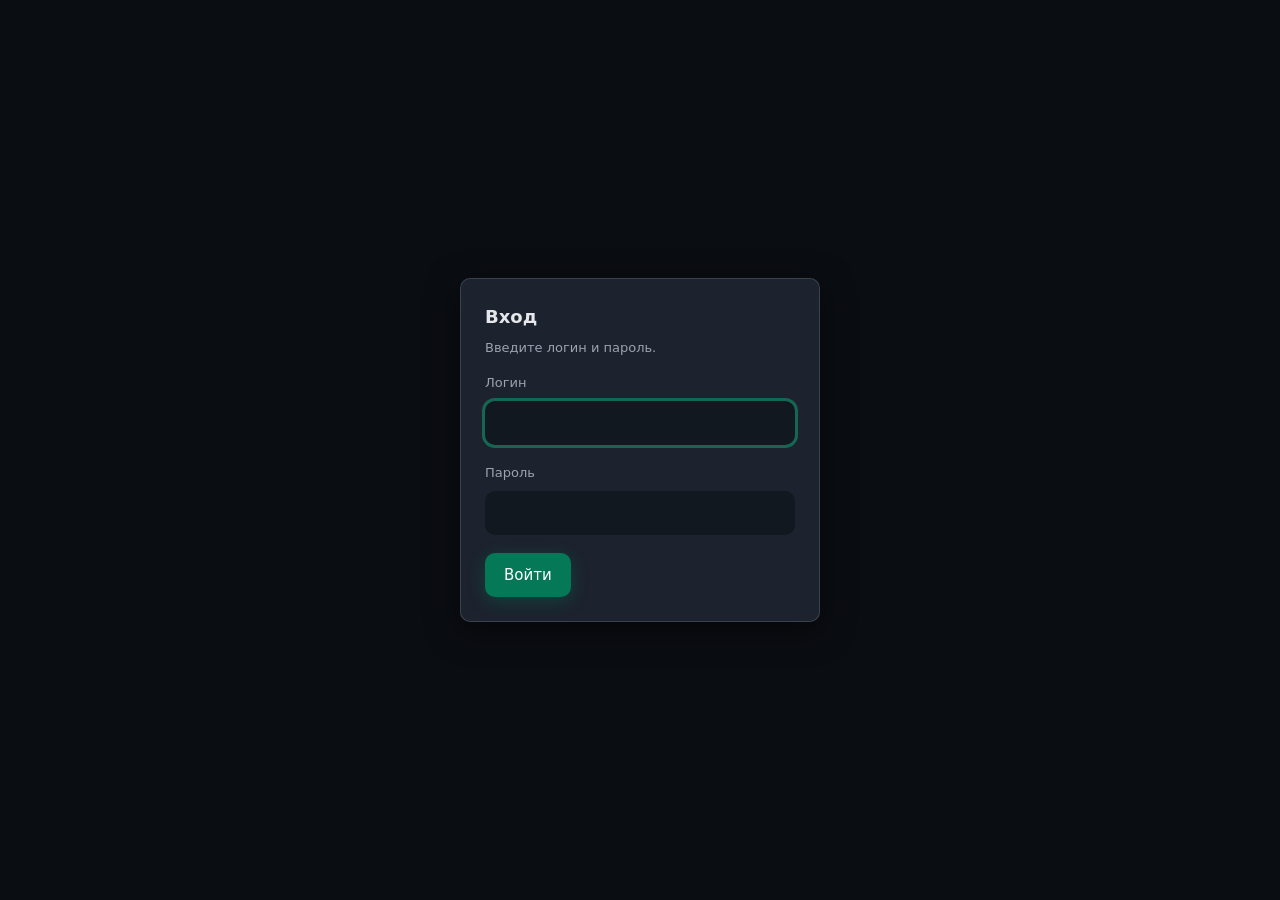
==== commit 176493f7: "Шифрование секретов в базе, маскирование в API, вход только по сессии" ====
--- a/internal/web/static/login.html
+++ b/internal/web/static/login.html
@@ -5,25 +5,29 @@
     (function () {
       var lang = 'ru';
       try {
-        var l = localStorage.getItem('trackerr-lang');
+        var l = localStorage.getItem('ripperr-lang');
         if (l === 'ru' || l === 'en') lang = l;
       } catch (_) {}
       document.documentElement.setAttribute('lang', lang);
 
       var t = 'dark';
       try {
-        var s = localStorage.getItem('trackerr-theme');
-        if (s === 'light' || s === 'dark') t = s;
+        var s = localStorage.getItem('ripperr-theme');
+        if (s === 'light' || s === 'dark' || s === 'oled') t = s;
       } catch (_) {}
       document.documentElement.setAttribute('data-theme', t);
     })();
   </script>
   <meta charset="UTF-8">
-  <meta name="viewport" content="width=device-width, initial-scale=1, viewport-fit=cover">
-  <title>trackerr</title>
-  <link rel="preconnect" href="https://fonts.googleapis.com">
-  <link rel="preconnect" href="https://fonts.gstatic.com" crossorigin>
-  <link href="https://fonts.googleapis.com/css2?family=Inter:wght@400;500;600;700&display=swap" rel="stylesheet">
+  <meta name="viewport" content="width=device-width, initial-scale=1, minimum-scale=1, viewport-fit=cover">
+  <title>Ripperr</title>
+  <link rel="icon" href="icon.svg" type="image/svg+xml">
+  <link rel="apple-touch-icon" href="[data-uri]">
+  <link rel="manifest" href="manifest.json" crossorigin="use-credentials">
+  <meta name="theme-color" content="#0a0d12">
+  <meta name="color-scheme" content="dark light">
+  <meta name="apple-mobile-web-app-title" content="Ripperr">
+  <link rel="preload" href="inter.woff2" as="font" type="font/woff2" crossorigin>
   <link rel="stylesheet" href="base.css">
   <link rel="stylesheet" href="views.css">
   <link rel="stylesheet" href="filters.css">
@@ -43,9 +47,13 @@
 
     function nextUrl() {
       const n = new URLSearchParams(location.search).get('next');
-      // same-origin relative paths only: '//host' and '/\host' are absolute URLs to the browser
-      if (n && n.startsWith('/') && !n.startsWith('//') && !n.startsWith('/\\')) return n;
-      return '/';
+      // URLSearchParams декодирует %09 и %0a в управляющие символы, а браузер
+      // вырезает их из URL: '/<tab>/host' превращается в '//host'
+      if (!n || !n.startsWith('/') || /[\u0000-\u001f\u007f\\]/.test(n)) return '/';
+      const u = new URL(n, location.origin);
+      // после нормализации '/..//host' дает путь '//host', а это протокол-относительный адрес
+      if (u.origin !== location.origin || u.pathname.startsWith('//')) return '/';
+      return u.pathname + u.search + u.hash;
     }
 
     async function init() {
@@ -60,8 +68,8 @@
         return;
       }
 
-      // no state (request failed) falls back to the login form: offering setup
-      // to someone who may already have an account is the worse guess
+      // запрос упал, показываем вход: предлагать настройку тому, у кого уже
+      // может быть аккаунт, хуже
       const isSetup = state !== null && !state.configured;
       const card = document.getElementById('auth-card');
 
@@ -80,26 +88,10 @@
         '<div class="auth-actions">' +
         '<button type="submit" class="btn btn-primary" id="auth-submit">' +
         escapeHtml(t(isSetup ? 'auth.create' : 'auth.signIn')) + '</button>' +
-        (isSetup
-          ? '<button type="button" class="btn btn-ghost" id="auth-skip">' + escapeHtml(t('auth.later')) + '</button>'
-          : '') +
         '</div></form>';
 
       const form = document.getElementById('auth-form');
       const errBox = document.getElementById('auth-error');
-      const skip = document.getElementById('auth-skip');
-
-      if (skip) {
-        skip.addEventListener('click', function () {
-          // подсказка над формой про открытый доступ легко проскакивается мимо
-          // глаз, а кнопка оставляет панель без пароля насовсем
-          if (!confirm(t('auth.laterWarn'))) return;
-          try {
-            localStorage.setItem('trackerr.auth.setupSkipped', '1');
-          } catch (_) {}
-          location.replace(nextUrl());
-        });
-      }
 
       form.addEventListener('submit', async function (e) {
         e.preventDefault();
--- a/internal/web/static/base.css
+++ b/internal/web/static/base.css
@@ -1,4 +1,4 @@
-/* trackerr design system, Overseerr / Jellyfin inspired */
+/* дизайн-система trackerr, вдохновлена Overseerr и Jellyfin */
 
 :root,
 [data-theme="light"] {
@@ -59,7 +59,7 @@
   --radius-sm: 8px;
   --radius-lg: 12px;
   --bg-muted: rgba(0, 0, 0, 0.06);
-  /* button size system: every .btn variant derives its geometry from these */
+  /* система размеров кнопок: каждый вариант .btn выводит геометрию отсюда */
   --btn-h-md: 44px;
   --btn-h-sm: 36px;
   --btn-h-xs: 32px;
@@ -68,6 +68,10 @@
   --btn-icon-md: 18px;
   --btn-icon-sm: 16px;
   --btn-border-w: 1px;
+  /* отступ подсказки от своего поля: один на все формы, поэтому и вынесенная
+     в отдельную ячейку ряда подсказка гасит row-gap до этого же значения */
+  --form-hint-gap: 8px;
+  --form-row-gap: 20px;
   --btn-gap: 8px;
   --row-actions-gap: 4px;
   --row-actions-w: calc((var(--btn-h-sm) * 3) + (var(--row-actions-gap) * 2));
@@ -172,10 +176,10 @@
   }
 }
 
-/* layout */
-
-/* zoom, not transform: a transformed element becomes the containing block for its
-   fixed children (drawer, header, backdrop), zoom leaves them pinned to the viewport */
+/* раскладка */
+
+/* zoom, а не transform: трансформированный элемент становится содержащим блоком для
+   своих fixed-потомков (шторка, шапка, подложка), а zoom оставляет их привязанными к вьюпорту */
 /* класс вешается только когда экран уже, чем 480px: тогда --page-scale равен
    w/480 и фиксированные 480px рисуются ровно в ширину экрана. Ширину через
    calc(100% / scale) считать нельзя: Chrome то отдаёт 100% уже пересчитанным
@@ -308,11 +312,6 @@
 .app.sidebar-collapsed .sidebar-collapse-btn {
   justify-content: center;
   padding: 10px;
-}
-
-.app.sidebar-collapsed .theme-toggle .theme-icon-light,
-.app.sidebar-collapsed .theme-toggle .theme-icon-dark {
-  margin: 0;
 }
 
 .app.sidebar-collapsed .main {
@@ -443,11 +442,6 @@
   .nav-link:not(.active):hover .nav-icon[data-icon="logs"] {
     color: var(--hue-cyan);
   }
-
-  .nav-link:not(.active):hover .nav-icon[data-icon="sun"],
-  .nav-link:not(.active):hover .nav-icon[data-icon="moon"] {
-    color: var(--hue-teal);
-  }
 }
 
 .nav-icon svg {
--- a/internal/web/static/views.css
+++ b/internal/web/static/views.css
@@ -1,4 +1,4 @@
-/* views */
+/* виды */
 
 .hidden {
   display: none !important;
@@ -17,6 +17,9 @@
 }
 
 .dash-header-status-block {
+  /* размер задаём на всей мета-строке: раньше статус, остаток и время были
+     14/13/12px и в одну строку читались разными шрифтами */
+  font-size: 13px;
   display: inline-flex;
   align-items: center;
   gap: 8px;
@@ -53,7 +56,6 @@
   display: inline-flex;
   align-items: center;
   gap: 8px;
-  font-size: 14px;
   color: var(--text-muted);
 }
 
@@ -102,7 +104,28 @@
   gap: 20px;
 }
 
-/* stat cards */
+/* карточка тянется на высоту ряда сетки, а её содержимое нет, поэтому у
+   коротких карточек блок кнопок висел в середине. Растягиваем тело карточки и
+   прижимаем кнопки к низу, чтобы по всему ряду они стояли на одной линии */
+.grid-2 > .card {
+  display: flex;
+  flex-direction: column;
+}
+
+.grid-2 > .card > .card-body {
+  flex: 1;
+  display: flex;
+  flex-direction: column;
+}
+
+.grid-2 .card-body > .btn-group {
+  margin-top: auto;
+  /* margin-top: auto съедает весь свободный запас, поэтому у самой высокой
+     карточки в ряду его не остаётся: минимальный зазор держим padding-ом */
+  padding-top: 18px;
+}
+
+/* карточки со статистикой */
 
 .stat-grid {
   display: grid;
@@ -169,11 +192,19 @@
   white-space: nowrap;
   max-width: 100%;
   overflow: hidden;
-  font-size: clamp(13px, 8.5cqi, 28px);
+  /* размер упирался в 8.5cqi и был заметно мельче соседних карточек. Потолок
+     держит длина строки, а она зависит от языка: "сегодня 20:00" почти на
+     треть короче "tomorrow 08:00 PM", поэтому английскому коэффициент ниже.
+     От иконки текст отделяет padding-right тела, пересечься они не могут */
+  font-size: clamp(13px, 11cqi, 28px);
   /* карточки в сетке выровнены по верху, поэтому подпись встанет вровень с
      соседними только если строка значения занимает ту же высоту: шрифт тут
      ужимается clamp'ом, а строка держится на высоте обычных 28px */
   line-height: calc(28px * 1.2);
+}
+
+:root[lang="en"] .stat-card-next-run .stat-value {
+  font-size: clamp(13px, 8.5cqi, 28px);
 }
 
 .stat-card-next-run .stat-icon {
--- a/internal/web/static/filters.css
+++ b/internal/web/static/filters.css
@@ -1,5 +1,3 @@
-/* history filter dropdown */
-
 .hist-filter-select {
   position: relative;
   display: inline-flex;
@@ -58,10 +56,12 @@
   background: var(--danger-bg);
 }
 
-.hist-filter-trigger.active-ignored {
-  color: var(--hue-amber);
-  border-color: var(--hue-amber);
-  background: var(--tint-amber);
+/* у битых свой цвет: --warning это тот же --hue-amber, и раньше оба фильтра
+   красили кнопку одинаково */
+.hist-filter-trigger.active-broken {
+  color: var(--hue-violet);
+  border-color: var(--hue-violet);
+  background: var(--tint-violet);
 }
 
 .hist-filter-panel {
@@ -75,30 +75,23 @@
   overflow: hidden;
   display: flex;
   flex-direction: column;
-  background: var(--surface);
-  border: 1px solid var(--border);
-  border-radius: var(--radius);
-  box-shadow: var(--shadow-dropdown);
-}
-
-/* `display: flex` above outranks the UA stylesheet's `[hidden] { display:
-   none }` (same specificity, author beats UA), so hidden stopped working
-   without this */
+}
+
+/* display: flex выше перебивает браузерный [hidden]: специфичность та же,
+   а авторские стили сильнее */
 .hist-filter-panel[hidden] {
   display: none;
 }
 
-/* max-height itself is computed per-open in positionHistFilterPanel (real
-   available space, not a fixed number); this is just the width plus a
-   fallback cap for before that runs */
+/* настоящий max-height по свободному месту считает positionHistFilterPanel
+   при каждом открытии, тут запасной предел до этого расчета */
 html:not(.mobile-layout) .hist-filter-panel {
   width: 240px;
   max-height: 600px;
 }
 
-/* mobile: bottom sheet instead of a dropdown, pinned to the viewport, not
-   the trigger; positionHistFilterPanel() skips open-up and the inline
-   max-height entirely in this mode, so the 80vh cap here is the only cap */
+/* на мобильных это нижняя шторка у вьюпорта. positionHistFilterPanel() тут
+   не ставит инлайновый max-height, так что предел только 80vh */
 html.mobile-layout .hist-filter-panel {
   position: fixed;
   left: 0;
@@ -117,7 +110,7 @@
   display: none;
 }
 
-/* dim behind the sheet; tap closes it (bound in bindHistFilterSelect) */
+/* тап по затемнению закрывает шторку, обработчик в bindHistFilterSelect */
 html.mobile-layout .hist-filter-select.open .hist-filter-backdrop,
 html.mobile-layout .hist-filter-select.is-closing .hist-filter-backdrop {
   display: block;
@@ -136,9 +129,8 @@
   opacity: 0;
 }
 
-/* desktop uses a mouse, not a thumb: the 8px touch padding on options and
-   group rows is what pushes the main view (7 status rows + tracker +
-   category) past a normal window's available height */
+/* на десктопе мышь, отступ 8px под палец не нужен. С ним главный вид
+   (7 статусов, трекер, категория) не влезал по высоте в обычное окно */
 html:not(.mobile-layout) .hist-filter-option,
 html:not(.mobile-layout) .hist-filter-row {
   padding-top: 6px;
@@ -150,9 +142,8 @@
   bottom: calc(100% + 4px);
 }
 
-/* header stays put; only the body scrolls when content (mostly the category
-   list) outgrows the panel's max-height, so the height otherwise tracks
-   content exactly, no leftover empty space and no stale content behind it */
+/* шапка стоит, скроллится только тело, когда содержимое (обычно категории) не
+   влезает в max-height. В остальных случаях высота ровно по содержимому */
 .hist-filter-panel-head {
   display: flex;
   align-items: center;
@@ -188,10 +179,9 @@
   padding: 4px;
 }
 
-/* bottom fade signals there's more to scroll; scrollbar stays native and
-   visible, this is purely a decorative overlay above the last row.
-   is-scrolled-end (set in components.js) hides it once scrolled to the end,
-   which is also trivially true when nothing overflows in the first place */
+/* растушевка снизу намекает, что ниже есть еще. Полоса прокрутки своя, это
+   просто слой поверх последней строки. is-scrolled-end из histfilter.js прячет
+   его в конце списка и когда скроллить нечего */
 .hist-filter-panel-body::after {
   content: '';
   position: absolute;
@@ -250,83 +240,13 @@
   height: 14px;
 }
 
-@keyframes hist-filter-pop-in {
-  from {
-    opacity: 0;
-    transform: translateY(-4px) scale(0.97);
-  }
-  to {
-    opacity: 1;
-    transform: translateY(0) scale(1);
-  }
-}
-
-@keyframes hist-filter-pop-out {
-  from {
-    opacity: 1;
-    transform: translateY(0) scale(1);
-  }
-  to {
-    opacity: 0;
-    transform: translateY(-4px) scale(0.97);
-  }
-}
-
+/* keyframes и тайминги общие, лежат в overlays.css */
 .hist-filter-panel {
   transform-origin: top right;
 }
 
 .hist-filter-select.open-up .hist-filter-panel {
   transform-origin: bottom right;
-}
-
-.hist-filter-select.open .hist-filter-panel {
-  animation: hist-filter-pop-in 0.16s cubic-bezier(0.2, 0, 0.2, 1);
-}
-
-/* the panel stays visible while closing: JS defers `hidden` until the
-   animation ends (HIST_FILTER_CLOSE_MS in app.js) */
-.hist-filter-select.is-closing .hist-filter-panel {
-  animation: hist-filter-pop-out 0.13s cubic-bezier(0.4, 0, 1, 1) forwards;
-  pointer-events: none;
-}
-
-@keyframes hist-filter-sheet-in {
-  from {
-    transform: translateY(100%);
-  }
-  to {
-    transform: translateY(0);
-  }
-}
-
-@keyframes hist-filter-sheet-out {
-  from {
-    transform: translateY(0);
-  }
-  to {
-    transform: translateY(100%);
-  }
-}
-
-/* same durations/easings as the desktop pop in/out, just a slide instead of
-   a scale, and these two win on specificity over the rules above */
-html.mobile-layout .hist-filter-select.open .hist-filter-panel {
-  animation: hist-filter-sheet-in 0.16s cubic-bezier(0.2, 0, 0.2, 1);
-}
-
-html.mobile-layout .hist-filter-select.is-closing .hist-filter-panel {
-  animation: hist-filter-sheet-out 0.13s cubic-bezier(0.4, 0, 1, 1) forwards;
-  pointer-events: none;
-}
-
-@media (prefers-reduced-motion: reduce) {
-  .hist-filter-select.open .hist-filter-panel,
-  .hist-filter-select.is-closing .hist-filter-panel,
-  html.mobile-layout .hist-filter-select.open .hist-filter-panel,
-  html.mobile-layout .hist-filter-select.is-closing .hist-filter-panel {
-    animation-duration: 0.001ms;
-  }
 }
 
 .hist-filter-option {
@@ -400,7 +320,7 @@
 }
 
 .hist-filter-option-icon-broken {
-  color: var(--warning);
+  color: var(--hue-violet);
 }
 
 .hist-filter-option-icon-ignored {
@@ -425,8 +345,6 @@
   letter-spacing: 0.03em;
   color: var(--text-muted);
 }
-
-/* name column filter */
 
 .name-filter-wrap {
   display: flex;
@@ -626,8 +544,6 @@
   height: 14px;
 }
 
-/* mobile card toolbar name search */
-
 .btn.btn-mobile-name-search {
   display: none;
   position: relative;
@@ -657,9 +573,8 @@
   overflow: hidden;
 }
 
-/* search/close button pair: a fixed-position stack, only its icon cross-fades.
-   Promoted out of .mobile-name-search-slot so its own box geometry never
-   depends on the slot's (animated) width. */
+/* вынесено из .mobile-name-search-slot, чтобы блок кнопок не зависел
+   от анимируемой ширины слота */
 .mobile-name-search-toggle {
   display: none;
 }
@@ -713,36 +628,9 @@
   flex-shrink: 0;
 }
 
-/*
- * Mobile releases-card-header toolbar: name-search open/close animation.
- *
- * Geometry model (all lengths relative to .card-header-toolbar, the single
- * positioning root: .card-toolbar-post-search is left `position: static`
- * on purpose so it never becomes an alternate containing block):
- *
- *   T = .card-header-toolbar content width
- *   buttons-w = btn-h-sm + gap + btn-h-sm            (name-search button + filter button)
- *   content-right = buttons-w + gap                  (reserved strip on the right)
- *   W = T - content-right                             (width of the sliding panes)
- *
- * .card-header-toolbar-shift (title/refresh/sort/force-all) and
- * .mobile-name-search-slot (the search-input field) are both pinned to the
- * exact same box (left: 0; right: content-right) at all times, in every
- * state (idle, animating, expanded). Only `transform: translateX()` and
- * `opacity` move them; nothing about their box (position/left/right/width)
- * ever changes, so the two states are true time-reverses of each other and
- * the two panes' edges stay perfectly adjacent (never overlapping, never
- * gapping) at every point of the animation, regardless of easing, because
- * both use the same `right` reserve and mirrored translateX(±100%).
- *
- * .mobile-name-search-toggle (the search button and close button, stacked
- * in the same spot) and .hist-filter-select (filter button) are pinned with
- * a constant `right` offset in EVERY state. The search button and the close
- * button never move at all: they occupy the same box and cross-fade via
- * opacity/visibility only (no display swap, no layout shift). The filter
- * button is the only fixed-position element that itself animates away
- * (transform + opacity, taken out of flow in both states, no max-width/flex).
- */
+/* шапка и поле поиска прибиты к одному блоку (left: 0; right: content-right) и ездят
+   только transform с зеркальным translateX(±100%), так края стыкуются на любой кривой.
+   .card-toolbar-post-search оставлен static, чтобы не стать вторым содержащим блоком */
 
 html.mobile-layout .releases-card-header .card-header-toolbar {
   --mobile-toolbar-buttons-w: calc(var(--btn-h-sm) + 8px + var(--btn-h-sm));
@@ -789,10 +677,8 @@
     visibility 0s linear 0s;
 }
 
-/* .card-header-toolbar-shift is squeezed into a fixed-height (--btn-h-sm)
-   absolutely-positioned box; without a nowrap guard a long release-card
-   title would wrap to a second line and get clipped instead of shrinking
-   the flex row, so it must ellipsize on one line here. */
+/* блок тут абсолютный и высотой в --btn-h-sm. Без nowrap длинный заголовок
+   уходил на вторую строку и обрезался, так что жмем его многоточием */
 html.mobile-layout .releases-card-header .card-header-toolbar-shift .card-title {
   white-space: nowrap;
   overflow: hidden;
@@ -847,9 +733,8 @@
   min-width: 0;
 }
 
-/* filter button: fixed at the toolbar's right edge in every state; when the
-   name-search field is open it is the one element that leaves, via
-   transform + opacity only (never max-width), taken out of flow always. */
+/* кнопка фильтра всегда у правого края и вне потока. При открытом поиске уезжает
+   только она, через transform и opacity, без max-width */
 html.mobile-layout .releases-card-header .card-toolbar-post-search > .hist-filter-select {
   position: absolute;
   top: 0;
@@ -871,18 +756,9 @@
   opacity: 0;
 }
 
-/* is-closing keeps the lift while the panel animates out: this wrap is its own
-   stacking context, so dropping back to z-index 2 mid-animation would slide the
-   panel under the toolbar siblings. transform: none is dropped here too, since
-   a transformed ancestor becomes the containing block for position: fixed
-   descendants, which would trap the bottom sheet inside the toolbar instead
-   of the viewport (same reason .app.page-scaled uses zoom, not transform).
-   transition: none is the part that actually makes that true the instant the
-   class lands: the base rule's transform transition still applies here
-   otherwise, so translateX(0) would tween to none over 0.32s, and for the
-   whole tween the computed value is an interpolated matrix, not the none
-   keyword, which keeps this wrap a containing block for the sheet the entire
-   time, that's the narrow column flash. */
+/* is-closing держит z-index до конца анимации, иначе панель уйдет под соседей. С transform
+   предок становится содержащим блоком для fixed и запирает шторку, поэтому none сразу,
+   без transition: промежуточная матрица давала вспышку узкой колонки */
 html.mobile-layout .releases-card-header .card-toolbar-post-search > .hist-filter-select.open,
 html.mobile-layout .releases-card-header .card-toolbar-post-search > .hist-filter-select.is-closing {
   z-index: 301;
@@ -890,9 +766,8 @@
   transition: none;
 }
 
-/* search button / close button: constant position in every state, the
-   search button must never move a single pixel. Both buttons are stacked
-   in the same box; only the icon cross-fades via opacity/visibility. */
+/* кнопка поиска не должна сдвинуться ни на пиксель, поэтому обе кнопки лежат
+   в одном блоке и меняются только opacity и visibility */
 html.mobile-layout .btn.btn-mobile-name-search {
   display: inline-flex;
 }
@@ -975,12 +850,9 @@
     visibility 0s linear 0s;
 }
 
-/* Lock out all interaction while mid-transition. These selectors must win
-   over the steady-state `pointer-events: auto` rules above despite equal
-   specificity: an explicitly declared value always beats one inherited
-   from an .is-search-animating ancestor, so each target is listed
-   explicitly here (not relied on via inheritance), and this block is kept
-   last in the cascade so it wins the tie. */
+/* пока идет переход, клики блокируем. Наследование от .is-search-animating проиграло бы
+   явному pointer-events: auto выше, поэтому цели перечислены поштучно, а блок стоит
+   последним, чтобы выиграть при равной специфичности */
 html.mobile-layout .releases-card-header.is-search-animating .card-header-toolbar-shift,
 html.mobile-layout .releases-card-header.is-search-animating .mobile-name-search-slot,
 html.mobile-layout .releases-card-header.is-search-animating .card-toolbar-post-search > .hist-filter-select,
@@ -1069,7 +941,7 @@
 }
 
 .seg-ctrl-btn:focus-visible {
-  outline: 2px solid var(--accent-from);
+  outline: 2px solid var(--focus-outline);
   outline-offset: 2px;
 }
 
@@ -1093,16 +965,45 @@
   table-layout: fixed;
 }
 
+/* ширина колонок по содержимому, а не доля таблицы, чтобы между чипами был зазор 12px
+   без пустого хвоста. Берем большее из самого длинного значения и заголовка: у трекера
+   длинее имя (rutracker), у категории заголовок */
 .table-dash-releases .col-tracker {
-  width: 128px;
-  max-width: 128px;
+  width: 92px;
+  max-width: 92px;
   vertical-align: middle;
   white-space: nowrap;
-}
-
-.table-dash-releases .col-tracker .tracker-badge {
+  padding-left: 20px;
+  padding-right: 0;
+}
+
+.table-dash-releases .col-category {
+  width: 96px;
+  max-width: 96px;
+  vertical-align: middle;
+  white-space: nowrap;
+  padding-left: 8px;
+  padding-right: 8px;
+}
+
+.table-dash-releases td.col-name {
+  padding-right: 12px;
+}
+
+.table-dash-releases .col-status {
+  padding-left: 8px;
+  padding-right: 8px;
+}
+
+/* время сразу за статусом: базовые 20px с обеих сторон складывались в провал */
+.table-dash-releases td.col-time,
+.table-dash-releases td.plan-recheck-cell {
+  padding-left: 8px;
+}
+
+.table-dash-releases .col-tracker .tracker-badge,
+.table-dash-releases .col-category .tracker-badge {
   margin-left: 0;
-  max-width: none;
 }
 
 .table-dash-releases .col-time {
@@ -1167,10 +1068,9 @@
   }
 }
 
-/* до 1200px колонки времени и статуса узкие (110 и 84), там мельче шрифт и
-   поджатые поля действительно нужны, иначе «ПОСЛЕДНЯЯ ПРОВЕРКА» не влезает.
-   С 1200px они становятся 130 и 100, всё помещается обычными 12px, и прежняя
-   граница 1440 давала только видимый скачок шрифта и сдвиг колонки влево */
+/* до 1200px колонки времени и статуса узкие (110 и 84), без мелкого шрифта
+   «ПОСЛЕДНЯЯ ПРОВЕРКА» не влезает. С 1200px они 130 и 100, все входит в 12px,
+   а старая граница 1440 давала только скачок шрифта и сдвиг колонки */
 @media (min-width: 561px) and (max-width: 1199px) {
   html:not(.mobile-layout) .table-dash-releases th.col-status,
   html:not(.mobile-layout) .table-dash-releases th.col-time,
@@ -1195,7 +1095,8 @@
 }
 
 @media (min-width: 561px) and (max-width: 900px) {
-  html:not(.mobile-layout) .table-dash-releases .col-tracker {
+  html:not(.mobile-layout) .table-dash-releases .col-tracker,
+  html:not(.mobile-layout) .table-dash-releases .col-category {
     display: none;
   }
 
@@ -1280,41 +1181,6 @@
 
 }
 
-@media (min-width: 901px) and (max-width: 1150px) {
-  .table-dash-releases th.col-status,
-  .table-dash-releases th.col-time,
-  .table-dash-releases th.plan-recheck-cell,
-  .table-dash-releases th.col-tracker {
-    font-size: 10px;
-    letter-spacing: 0.01em;
-    padding-left: 8px;
-    padding-right: 8px;
-  }
-
-  /* паддинг задан и для td: выше он сужается только у th, и чип трекера
-     оставался на исходных 20px, уезжая вправо от названия колонки */
-  .table-dash-releases .col-tracker {
-    width: 112px;
-    max-width: 112px;
-    padding-left: 8px;
-    padding-right: 8px;
-  }
-
-  .table-dash-releases .col-time {
-    width: 100px;
-    max-width: 100px;
-    padding-left: 8px;
-    padding-right: 8px;
-  }
-
-  .table-dash-releases .plan-recheck-cell {
-    width: 118px;
-    max-width: 118px;
-    padding-left: 8px;
-    padding-right: 8px;
-  }
-}
-
 @media (min-width: 901px) and (max-width: 980px) {
   .dash-page-header .page-header-row {
     flex-wrap: nowrap;
@@ -1339,59 +1205,63 @@
 }
 
 @media (min-width: 901px) and (max-width: 1200px) {
-  .stat-card-next-run .stat-card-body {
-    padding-right: 29px; /* icon right 12 + width 30 = 42 от края карточки, минус padding карточки 20 = нужно ещё 22, плюс 7 зазора = 29 */
-  }
-}
-
+  .stat-card-next-run .stat-value {
+    padding-right: 29px; /* иконка: right 12 + ширина 30 = 42 от края, минус padding 20, плюс 7 зазора */
+  }
+}
+
+/* между 901 и 1080 размеры плавно растут до обычных, ступенька на 1080 давала
+   скачок шрифта во всех четырех карточках. --stat-t идет от 0 до 1px, остальное
+   ниже линейно от него */
 @media (min-width: 901px) and (max-width: 1080px) {
+  :root {
+    --stat-t: calc((100vw - 901px) / 179);
+  }
+
   .stat-grid {
-    gap: 10px;
+    gap: calc(10px + 6 * var(--stat-t));
   }
 
   .stat-card {
-    padding: 14px 12px;
-    gap: 8px;
+    padding: calc(14px + 4 * var(--stat-t)) calc(12px + 8 * var(--stat-t));
+    gap: calc(8px + 4 * var(--stat-t));
   }
 
   .stat-value {
-    font-size: 22px;
+    font-size: calc(22px + 6 * var(--stat-t));
   }
 
   .stat-card-next-run .stat-value {
-    font-size: clamp(13px, 8.5cqi, 22px);
-    line-height: calc(22px * 1.2);
+    --nr-max: calc(22px + 6 * var(--stat-t));
   }
 
   .stat-label {
-    font-size: 11px;
-    margin-top: 2px;
+    font-size: calc(11px + 2 * var(--stat-t));
+    margin-top: calc(2px + 2 * var(--stat-t));
   }
 
   .stat-icon {
-    width: 30px;
-    height: 30px;
+    width: calc(30px + 6 * var(--stat-t));
+    height: calc(30px + 6 * var(--stat-t));
   }
 
   .stat-icon svg {
-    width: 16px;
-    height: 16px;
+    width: calc(16px + 4 * var(--stat-t));
+    height: calc(16px + 4 * var(--stat-t));
   }
 
   .stat-card-next-run .stat-icon {
-    top: 12px;
-    right: 10px;
-    width: 26px;
-    height: 26px;
-  }
-
-  .stat-card-next-run .stat-card-body {
-    padding-right: 31px; /* icon right 10 + width 26 = 36 от края карточки, минус padding карточки 12 = 24, плюс 7 зазора = 31 */
-  }
-
-  .stat-then-pill {
-    font-size: 10px;
-    padding: 2px 8px;
-  }
-}
-
+    top: calc(12px + 2 * var(--stat-t));
+    right: calc(10px + 2 * var(--stat-t));
+    width: calc(26px + 4 * var(--stat-t));
+    height: calc(26px + 4 * var(--stat-t));
+  }
+
+  /* на 901px иконка 10 + 26 = 36 от края, минус padding 12, плюс 7 зазора = 31.
+     К 1080 выходит 29, как в правиле выше */
+  .stat-card-next-run .stat-value {
+    --nr-pad: calc(31px - 2 * var(--stat-t));
+    padding-right: var(--nr-pad);
+  }
+}
+
--- a/internal/web/static/tables.css
+++ b/internal/web/static/tables.css
@@ -1,4 +1,4 @@
-/* cards */
+/* карточки */
 
 .card {
   background: var(--surface);
@@ -51,7 +51,7 @@
   pointer-events: none;
 }
 
-/* tables */
+/* таблицы */
 
 .table-wrap {
   overflow-x: auto;
@@ -104,7 +104,8 @@
   display: inline;
 }
 
-.table-dash-releases .release-foot {
+.table-dash-releases .release-foot,
+.table-dash-releases .release-meta {
   display: none;
 }
 
@@ -201,10 +202,10 @@
   }
 
   /* .table. как у базового правила выше, иначе оно перебивает эту ширину
-     своей более высокой специфичностью и колонка остаётся 84px */
+     своей более высокой специфичностью и колонка остаётся 48px */
   .table.table-dash-releases .col-status {
-    width: 100px;
-    max-width: 100px;
+    width: 76px;
+    max-width: 76px;
   }
 
   .table-dash-releases .col-time {
--- a/internal/web/static/controls.css
+++ b/internal/web/static/controls.css
@@ -1,5 +1,3 @@
-/* buttons */
-
 .btn {
   display: inline-flex;
   align-items: center;
@@ -21,7 +19,10 @@
   white-space: nowrap;
 }
 
+/* block убирает зазор под базовой линией: строчный svg растягивал обертку
+   с 16px до 19.5px, и иконка вставала на 1.75px выше центра */
 .btn svg {
+  display: block;
   width: var(--btn-icon-md);
   height: var(--btn-icon-md);
   flex-shrink: 0;
@@ -37,7 +38,7 @@
 }
 
 .btn:focus-visible {
-  outline: 2px solid var(--accent-from);
+  outline: 2px solid var(--focus-outline);
   outline-offset: 2px;
 }
 
@@ -52,7 +53,6 @@
   height: var(--btn-icon-sm);
 }
 
-/* icon+text or icon-only modifier: makes the button at least square for its height tier */
 .btn-icon {
   min-width: var(--btn-h-md);
   padding: 0;
@@ -63,7 +63,7 @@
 }
 
 .btn-primary {
-  background: linear-gradient(90deg, var(--accent-from), var(--accent-grad-to));
+  background: var(--accent-from);
   color: #fff;
   border-color: transparent;
   box-shadow: var(--shadow-primary);
@@ -72,7 +72,6 @@
 @media (hover: hover) {
   .btn-primary:hover:not(:disabled) {
     filter: brightness(1.1);
-    box-shadow: 0 6px 20px rgba(4, 120, 87, 0.35);
   }
 }
 
@@ -165,11 +164,11 @@
   }
 }
 
-.btn-test-tracker {
-  flex-shrink: 0;
-}
-
-.btn-test-tracker.is-spinning svg {
+.btn-test {
+  flex-shrink: 0;
+}
+
+.btn-test.is-spinning svg {
   animation: refresh-spin 0.8s linear infinite;
 }
 
@@ -183,6 +182,19 @@
   color: var(--danger);
   border-color: var(--danger);
   background: var(--danger-bg);
+}
+
+/* рядом с кнопкой Сохранить: квадрат той же высоты */
+.btn-group > .btn-test.btn-icon-only,
+.modal-foot > .btn-test.btn-icon-only {
+  min-width: var(--btn-h-md);
+  min-height: var(--btn-h-md);
+}
+
+.btn-group > .btn-test.btn-icon-only svg,
+.modal-foot > .btn-test.btn-icon-only svg {
+  width: var(--btn-icon-md);
+  height: var(--btn-icon-md);
 }
 
 .input-secure {
@@ -247,7 +259,8 @@
 }
 
 .table-dash-releases tr.release-row-broken .col-name {
-  box-shadow: inset 2px 0 0 var(--warning);
+  /* тот же цвет, что у фильтра "битые": амбер занят значком "не определено" */
+  box-shadow: inset 2px 0 0 var(--hue-violet);
 }
 
 .dash-alerts {
@@ -295,13 +308,24 @@
   padding: 4px;
 }
 
+.tracker-page-header {
+  align-items: center;
+}
+
+.input.tracker-filter {
+  width: 280px;
+  max-width: 100%;
+}
+
+.tracker-filter-empty {
+  margin-top: 8px;
+}
+
 .tracker-list {
   display: flex;
   flex-direction: column;
-  gap: 8px;
-}
-
-.tracker-item {
+  /* одна сетка колонок на шапку и все строки: у каждой строки своя сетка, авто-колонки разъехались бы */
+  --trk-cols: 18px 38px 200px minmax(0, 1fr) 120px 110px 20px var(--btn-h-xs);
   background: var(--surface);
   border: 2px solid var(--border);
   border-radius: var(--radius-lg);
@@ -309,20 +333,53 @@
   overflow: hidden;
 }
 
-.tracker-item-disabled {
+/* минус 1px прячет линию последней видимой строки под рамку списка. При
+   фильтре последней бывает любая строка, так что :last-child не годится */
+.tracker-item {
+  border-bottom: 1px solid var(--border-subtle);
+  margin-bottom: -1px;
+}
+
+/* у выключенного трекера гасим только название. Настройки и тест работают,
+   их заполняют до включения, а бледная форма казалась сломанной */
+.tracker-item-disabled .tracker-row-main,
+.tracker-item-disabled .tracker-row-proxy,
+.tracker-item-disabled .tracker-row-limit {
   opacity: 0.55;
 }
 
-.tracker-item-disabled .tracker-panel-inner {
-  opacity: 0.65;
-  filter: saturate(0.65);
+.tracker-list-head {
+  display: grid;
+  grid-template-columns: var(--trk-cols);
+  align-items: center;
+  gap: 12px;
+  padding: 10px 12px 10px 14px;
+  border-bottom: 1px solid var(--border-subtle);
+  font-size: 12px;
+  font-weight: 600;
+  text-transform: uppercase;
+  letter-spacing: 0.04em;
+  color: var(--text-muted);
+}
+
+.tracker-list-head > span {
+  min-width: 0;
+  overflow: hidden;
+  text-overflow: ellipsis;
+  white-space: nowrap;
+}
+
+.tracker-list-head > span:first-child {
+  grid-column: 3;
 }
 
 .tracker-row {
-  display: flex;
-  align-items: center;
-  gap: 10px;
-  padding: 14px 16px;
+  display: grid;
+  grid-template-columns: var(--trk-cols);
+  align-items: center;
+  gap: 12px;
+  min-height: 52px;
+  padding: 6px 12px 6px 14px;
   cursor: pointer;
   transition: background var(--transition);
 }
@@ -333,13 +390,44 @@
   }
 }
 
+.tracker-row > .btn-test-tracker {
+  grid-column: 8;
+}
+
+.tracker-drag-handle {
+  display: flex;
+  align-items: center;
+  color: var(--text-muted);
+  cursor: grab;
+  flex-shrink: 0;
+}
+
+.tracker-drag-handle svg {
+  width: 18px;
+  height: 18px;
+}
+
+.tracker-item.is-dragging {
+  opacity: 0.5;
+}
+
+/* visibility, чтобы колонка с ручкой осталась и строки не прыгали при вводе в фильтр */
+.tracker-list.is-filtered .tracker-drag-handle {
+  visibility: hidden;
+}
+
+/* вложенная сетка повторяет колонки "Трекер" и "Адрес" из --trk-cols */
 .tracker-row-main {
+  display: grid;
+  grid-column: 3 / 5;
+  grid-template-columns: 200px minmax(0, 1fr);
+  align-items: baseline;
+  gap: 12px;
   min-width: 0;
-  flex: 1;
 }
 
 .tracker-row-name {
-  display: block;
+  min-width: 0;
   font-weight: 600;
   font-size: 15px;
   overflow: hidden;
@@ -348,79 +436,69 @@
 }
 
 .tracker-row-domain {
-  display: block;
-  font-size: 12px;
+  min-width: 0;
+  font-size: 13px;
   color: var(--text-muted);
-  margin-top: 2px;
   overflow: hidden;
   text-overflow: ellipsis;
   white-space: nowrap;
 }
 
-/* без вертикального расширения: на лейбле висит stopPropagation, и разогнанная
-   зона нажатия съедала полосу строки, которая должна раскрывать трекер */
+.tracker-row-domain[hidden] {
+  display: none;
+}
+
+.tracker-row-proxy,
+.tracker-row-limit {
+  min-width: 0;
+  font-size: 13px;
+  color: var(--text-muted);
+  overflow: hidden;
+  text-overflow: ellipsis;
+  white-space: nowrap;
+}
+
+.tracker-row-chip {
+  display: inline-block;
+  max-width: 100%;
+  padding: 2px 8px;
+  font-size: 12px;
+  font-weight: 500;
+  line-height: 1.4;
+  color: var(--text);
+  background: var(--accent-subtle);
+  border-radius: 999px;
+  overflow: hidden;
+  text-overflow: ellipsis;
+  white-space: nowrap;
+  vertical-align: middle;
+}
+
+/* по вертикали зону нажатия не раздуваем: на лейбле stopPropagation, и она
+   съедала полосу строки, которая открывает настройки */
 .tracker-row-toggle {
   margin: 0;
   font-size: 0;
   flex-shrink: 0;
-}
-
-.tracker-chevron {
-  display: flex;
-  align-items: center;
-  color: var(--text-muted);
-  transition: transform 0.25s ease;
-  margin-left: auto;
-  flex-shrink: 0;
-}
-
-.tracker-chevron svg {
-  width: 20px;
-  height: 20px;
-}
-
-.tracker-item.is-open .tracker-chevron {
-  transform: rotate(180deg);
-}
-
-.tracker-panel {
-  display: grid;
-  grid-template-rows: 0fr;
-  transition: grid-template-rows 0.25s ease;
-}
-
-.tracker-item.is-open .tracker-panel {
-  grid-template-rows: 1fr;
-}
-
-.tracker-panel-inner {
-  overflow: hidden;
-  padding: 0 16px;
-}
-
-.tracker-item.is-open .tracker-panel-inner {
-  padding: 0 16px 16px;
-  border-top: 1px solid var(--border-subtle);
-}
-
+  justify-self: start;
+}
+
+/* зазоры между рядами и группами дает gap колонки. Так скрытые расширенные
+   поля и свернутые подсказки их не ломают, и .form-row + .form-row тут не нужен */
 .tracker-form {
+  display: flex;
+  flex-direction: column;
+  gap: 14px;
   padding-top: 14px;
 }
 
-.tracker-form .form-group {
-  margin-bottom: 7px;
+.tracker-form .form-group,
+.tracker-form > .form-row + .form-row {
+  margin: 0;
 }
 
 .tracker-form .form-label {
   margin-bottom: 4px;
-}
-
-.tracker-form .form-hint {
-  margin-top: 4px;
-}
-
-.tracker-save-row {
-  margin-top: 18px;
 }
 
 .logs-card .card-header {
@@ -497,7 +575,6 @@
 }
 
 .dash-last-updated {
-  font-size: 12px;
   white-space: nowrap;
 }
 
@@ -509,8 +586,10 @@
   border-color: transparent;
 }
 
+/* у кнопки игнора один цвет на оба состояния. Цвет говорит, что это за
+   контрол, а состояние видно по глифу и подложке */
 .btn-action-ignore.btn-ignore {
-  color: var(--hue-green);
+  color: var(--hue-cyan);
   background: transparent;
   border-color: transparent;
 }
@@ -522,9 +601,9 @@
 
 @media (hover: hover) {
   .btn-action-ignore.btn-ignore:hover:not(:disabled) {
-    color: var(--hue-green);
-    border-color: var(--hue-green);
-    background: var(--tint-green);
+    color: var(--hue-cyan);
+    border-color: var(--hue-cyan);
+    background: var(--tint-cyan);
     box-shadow: none;
     filter: brightness(1.1) saturate(1.15);
   }
@@ -538,24 +617,32 @@
   }
 }
 
-.btn-action-ignore .icon-idle,
-.btn-action-ignore .icon-hover {
+/* подмена иконки на ховере для любой пары .icon-idle и .icon-hover, не только
+   у кнопки игнора */
+.icon-idle,
+.icon-hover {
   display: inline-flex;
   align-items: center;
   justify-content: center;
 }
 
-.btn-action-ignore .icon-hover {
+.icon-hover {
   display: none;
 }
 
 @media (hover: hover) {
-  .btn-action-ignore:hover:not(:disabled) .icon-idle {
+  .btn:hover:not(:disabled) .icon-idle {
     display: none;
   }
 
-  .btn-action-ignore:hover:not(:disabled) .icon-hover {
+  .btn:hover:not(:disabled) .icon-hover {
     display: inline-flex;
+  }
+
+  /* на ховере подсвечиваем только нутро иконки, обводка остается сплошной.
+     У контурных иконок fill none, их это не задевает */
+  .btn:hover:not(:disabled) .icon-hover svg {
+    fill-opacity: 0.35;
   }
 }
 
@@ -587,12 +674,11 @@
   50% { opacity: 0.85; }
 }
 
-/* спиннеры не выключаем: вращение здесь единственный признак «идёт запрос»,
-   без него кнопка выглядит зависшей. Замедляем, чтобы движение не мельтешило.
-   Пульсация строки декоративная, строка и так приглушена, её снимаем */
+/* спиннер оставляем: без вращения не видно, что запрос идет, и кнопка кажется
+   зависшей. Только замедляем. Пульсация строки просто декор, ее снимаем */
 @media (prefers-reduced-motion: reduce) {
   .btn-refresh.is-spinning svg,
-  .btn-test-tracker.is-spinning svg,
+  .btn-test.is-spinning svg,
   .btn-action-redownload.is-spinning svg {
     animation-duration: 2.4s;
   }
@@ -693,6 +779,18 @@
 
 .form-submit-row {
   margin-top: 18px;
+  display: flex;
+  align-items: flex-start;
+  gap: 16px;
+}
+
+.form-submit-row > .btn {
+  flex-shrink: 0;
+}
+
+.form-submit-row > .form-hint {
+  margin: 0;
+  min-width: 0;
 }
 
 .card-body > .btn-group,
@@ -700,30 +798,126 @@
   margin-top: 18px;
 }
 
-/* forms */
-
 .form-row {
   display: grid;
   grid-template-columns: repeat(auto-fit, minmax(180px, 1fr));
-  gap: 20px;
+  gap: var(--form-row-gap);
+}
+
+/* у ряда нет нижнего отступа, у групп внутри он снят. Без этого два ряда
+   слипаются и подписи второго упираются в поля первого */
+.form-row + .form-row {
+  margin-top: 18px;
+}
+
+/* по той же причине группа после ряда липла к его полям */
+.notify-channel .form-row + .form-group,
+.notify-channel .form-row + .notify-events {
+  margin-top: 18px;
+}
+
+.notify-events {
+  position: relative;
+  margin-bottom: 18px;
+}
+
+.notify-events-row {
+  display: flex;
+  align-items: center;
+  gap: 10px;
+}
+
+.notify-events-row .form-label {
+  margin: 0;
+}
+
+.notify-events-count {
+  font-size: 13px;
+  color: var(--text-muted);
+}
+
+.notify-events-trigger {
+  margin-left: auto;
+}
+
+.notify-events-panel {
+  position: absolute;
+  left: 0;
+  top: calc(100% + 4px);
+  z-index: 300;
+  width: min(320px, 100%);
+  padding: 14px 16px;
+  overflow-y: auto;
+}
+
+.notify-events-panel .form-hint {
+  margin: 0 0 8px;
+}
+
+html:not(.mobile-layout) .notify-events.open-up .notify-events-panel {
+  top: auto;
+  bottom: calc(100% + 4px);
+}
+
+.notify-events-panel {
+  transform-origin: top left;
+}
+
+html:not(.mobile-layout) .notify-events.open-up .notify-events-panel {
+  transform-origin: bottom left;
+}
+
+.notify-events-footer {
+  display: flex;
+  justify-content: flex-end;
+  margin-top: 12px;
+}
+
+.notify-events-backdrop {
+  display: none;
+}
+
+/* шторка у нижнего края, как у панели фильтра истории */
+html.mobile-layout .notify-events-panel {
+  position: fixed;
+  left: 0;
+  right: 0;
+  top: auto;
+  bottom: 0;
+  z-index: 400;
+  width: auto;
+  max-height: 80vh;
+  overflow-y: auto;
+  padding-bottom: calc(14px + env(safe-area-inset-bottom, 0px));
+  border: none;
+  border-radius: var(--radius-lg) var(--radius-lg) 0 0;
+}
+
+html.mobile-layout .notify-events.open .notify-events-backdrop,
+html.mobile-layout .notify-events.is-closing .notify-events-backdrop {
+  display: block;
+  position: fixed;
+  inset: 0;
+  z-index: 399;
+  background: rgba(0, 0, 0, 0.5);
+  transition: opacity 0.13s cubic-bezier(0.4, 0, 1, 1);
+}
+
+html.mobile-layout .notify-events.is-closing .notify-events-backdrop {
+  opacity: 0;
 }
 
 .form-group {
   margin-bottom: 18px;
 }
 
-.form-group:last-child {
-  margin-bottom: 0;
-}
-
 .form-group-full {
   grid-column: 1 / -1;
 }
 
-/* поля прижаты к низу ячейки: подпись в две строки больше не сдвигает своё
-   поле вниз относительно соседей по ряду. Лишняя высота уходит над подписью.
-   margin-bottom внутри грида обнуляется: расстояние задаёт gap, а обнуление
-   этого margin только у :last-child сдвигало последнее поле ровно на 18px */
+/* поля прижаты к низу, чтобы подпись в две строки не опускала поле ниже соседей.
+   margin-bottom в гриде обнуляем у всех: зазор дает gap, а обнуление только
+   у :last-child сдвигало последнее поле на 18px */
 .form-row > .form-group {
   display: flex;
   flex-direction: column;
@@ -748,7 +942,7 @@
   font-family: inherit;
   color: var(--text);
   background: var(--input-bg);
-  border: 1px solid var(--border);
+  border: 1px solid var(--border-strong);
   border-radius: var(--radius);
   transition: border-color var(--transition), box-shadow var(--transition);
 }
@@ -799,8 +993,6 @@
   height: 18px;
 }
 
-/* custom select */
-
 .custom-select {
   position: relative;
   width: 100%;
@@ -830,7 +1022,7 @@
   font-family: inherit;
   color: var(--text);
   background: var(--input-bg);
-  border: 1px solid var(--border);
+  border: 1px solid var(--border-strong);
   border-radius: var(--radius);
   cursor: pointer;
   text-align: left;
@@ -888,16 +1080,20 @@
   z-index: 300;
   max-height: 320px;
   overflow-y: auto;
-  background: var(--surface);
-  border: 1px solid var(--border);
-  border-radius: var(--radius);
-  box-shadow: var(--shadow-dropdown);
   padding: 4px;
 }
 
 .custom-select.open-up .custom-select-panel {
   top: auto;
   bottom: calc(100% + 4px);
+}
+
+.custom-select-panel {
+  transform-origin: top center;
+}
+
+.custom-select.open-up .custom-select-panel {
+  transform-origin: bottom center;
 }
 
 .custom-select-option {
@@ -946,7 +1142,16 @@
 .form-hint {
   font-size: 13px;
   color: var(--text-empty);
-  margin-top: 8px;
+  margin-top: var(--form-hint-gap);
+}
+
+/* подсказка выровнена по тексту в поле. По рамке она казалась сдвинутой влево
+   из-за скругления и внутреннего отступа */
+.input ~ .form-hint,
+.select ~ .form-hint,
+.custom-select ~ .form-hint,
+.chip-input ~ .form-hint {
+  padding-left: var(--btn-pad-x-sm);
 }
 
 .form-divider {
@@ -955,17 +1160,19 @@
   margin: 24px 0;
 }
 
+/* как заголовки колонок таблиц, чтобы не читалось как подпись еще одного поля */
 .form-section-title {
-  font-size: 13px;
+  font-size: 12px;
   font-weight: 600;
+  text-transform: uppercase;
+  letter-spacing: 0.06em;
   color: var(--text-muted);
   margin: 0 0 14px;
 }
 
-/* настоящий переключатель вместо нативного чекбокса с accent-color: он выпадал
-   из остальных кастомных контролов, а на тёмной карточке выключенное состояние
-   светилось белым квадратом. Заодно читается как «применяется сразу», в отличие
-   от полей формы рядом, которые ждут «Сохранить» */
+/* свой переключатель вместо чекбокса с accent-color: тот выбивался из кастомных
+   контролов, а на темной карточке горел белым квадратом. Заодно видно, что он
+   применяется сразу, без «Сохранить» */
 .form-switch {
   display: flex;
   align-items: center;
@@ -975,9 +1182,8 @@
   font-size: 15px;
 }
 
-/* бегунок нарисован фоном, а не ::after: input это replaced element, и Firefox
-   не генерирует на нём псевдоэлементы, там переключатель оставался пустой
-   пилюлей без бегунка. Фон работает во всех движках, ездит background-position */
+/* бегунок рисуем фоном: input это replaced element, Firefox не дает ему
+   ::after, и там была пустая пилюля без бегунка. Ездит background-position */
 .form-switch input {
   appearance: none;
   -webkit-appearance: none;
@@ -985,7 +1191,7 @@
   width: 38px;
   height: 22px;
   margin: 0;
-  border: 1px solid var(--border);
+  border: 1px solid var(--border-strong);
   border-radius: 999px;
   background-color: var(--seg-track-bg);
   background-image: radial-gradient(circle at 50% 50%, var(--text-muted) 0 8px, transparent 8px);
@@ -1004,7 +1210,7 @@
 }
 
 .form-switch input:focus-visible {
-  outline: 2px solid var(--accent-from);
+  outline: 2px solid var(--focus-outline);
   outline-offset: 2px;
 }
 
@@ -1022,8 +1228,6 @@
     transition-duration: 0.001ms;
   }
 }
-
-/* chip input */
 
 .chip-input {
   display: flex;
@@ -1033,7 +1237,7 @@
   min-height: var(--btn-h-md);
   padding: 6px 10px;
   background: var(--input-bg);
-  border: 1px solid var(--border);
+  border: 1px solid var(--border-strong);
   border-radius: var(--radius);
   transition: border-color var(--transition), box-shadow var(--transition);
 }
@@ -1135,8 +1339,6 @@
   font-style: italic;
 }
 
-/* tracker name badges */
-
 .tracker-badge {
   display: inline-block;
   max-width: 100%;
@@ -1181,22 +1383,6 @@
   color: var(--hue-pink);
 }
 
-/* theme toggle */
-
-.theme-toggle .theme-icon-dark {
-  display: none;
-}
-
-[data-theme="dark"] .theme-toggle .theme-icon-dark {
-  display: inline-flex;
-}
-
-[data-theme="dark"] .theme-toggle .theme-icon-light {
-  display: none;
-}
-
-/* misc */
-
 .text-muted {
   color: var(--text-muted);
 }
@@ -1230,14 +1416,331 @@
 }
 
 .test-result {
+  margin: 8px 0 0;
   font-size: 13px;
+  color: var(--danger);
+  overflow-wrap: anywhere;
+}
+
+.test-result[hidden] {
+  display: none;
+}
+
+.modal-test-result {
+  margin: 0;
+  padding: 0 16px 12px;
+  flex-shrink: 0;
+}
+
+/* строку прямо сейчас проверяет воркер трекера. Полоса слева сделана тем же
+   приемом, что у битых, чтобы не спорить с их окантовкой */
+.table-dash-releases tr.release-row-checking .col-name {
+  box-shadow: inset 2px 0 0 var(--success);
+  animation: release-row-checking-pulse 1.5s ease-in-out infinite;
+}
+
+.table-dash-releases tr.release-row-checking {
+  background: var(--success-bg);
+}
+
+@keyframes release-row-checking-pulse {
+  0%, 100% { box-shadow: inset 2px 0 0 var(--success); }
+  50% { box-shadow: inset 2px 0 0 transparent; }
+}
+
+/* в очереди прохода полоса тусклая и без анимации, иначе десятки строк мигали бы разом */
+.table-dash-releases tr.release-row-queued .col-name {
+  box-shadow: inset 2px 0 0 color-mix(in srgb, var(--success) 45%, transparent);
+}
+
+@media (prefers-reduced-motion: reduce) {
+  .table-dash-releases tr.release-row-checking .col-name {
+    animation: none;
+  }
+}
+
+.run-status-left {
+  color: var(--text-muted);
+  white-space: nowrap;
+}
+
+/* расширенные настройки прячем через CSS без перерисовки карточки: поля
+   остаются в DOM и несохраненные правки не пропадают. Кнопка в шапке диалога
+   открывает их только в этом диалоге и лишняя, когда включены глобально */
+:root:not([data-advanced]) .modal:not(.tr-advanced-open) .tracker-advanced {
+  display: none;
+}
+
+:root[data-advanced] .tr-advanced-toggle {
+  display: none;
+}
+
+.tr-advanced-toggle {
+  margin-left: auto;
+}
+
+.tr-advanced-toggle[aria-pressed="true"] {
+  background: var(--accent-subtle);
+}
+
+.tr-attn-note {
+  margin: 0;
+  font-style: normal;
+  color: var(--warning);
+}
+
+.tr-attn {
+  border-radius: var(--radius-sm);
+  outline: 2px solid var(--warning);
+  outline-offset: 4px;
+  animation: tr-attn-fade 2s ease-out 0.3s forwards;
+}
+
+@keyframes tr-attn-fade {
+  to { outline-color: transparent; }
+}
+
+@media (prefers-reduced-motion: reduce) {
+  .tr-attn {
+    animation: none;
+  }
+}
+
+/* логин и пароль своим рядом в две колонки. В общей сетке они брали по трети
+   ширины, а подсказка соседа ломала выравнивание */
+.form-row-pair {
+  grid-template-columns: repeat(2, minmax(0, 1fr));
+}
+
+/* подсказка ряда идет отдельной ячейкой во всю ширину. Внутри группы она
+   добавляла ей высоты и соседние поля уезжали вверх */
+.form-row > .form-row-hint {
+  grid-column: 1 / -1;
+  /* от полей ее отделял весь row-gap, втрое больше, чем у подсказок в группах */
+  margin-top: calc(var(--form-hint-gap) - var(--form-row-gap));
+}
+
+/* в расписании по три поля в ряд, и ряд из двух оставляет место справа.
+   auto-fit так не умеет: он схлопывает пустые треки и растягивает то, что есть */
+#view-schedule .form-row:not(.form-row-pair) {
+  grid-template-columns: repeat(3, minmax(0, 1fr));
+}
+
+@media (max-width: 900px) {
+  #view-schedule .form-row:not(.form-row-pair) {
+    grid-template-columns: repeat(auto-fit, minmax(180px, 1fr));
+  }
+}
+
+/* пояснение под полем раскрывается кнопкой у подписи, по умолчанию скрыто */
+.form-hint.form-hint-collapsed {
+  display: none;
+}
+
+.hint-toggle {
   display: inline-flex;
   align-items: center;
-  gap: 4px;
-}
-
-.test-result svg {
+  justify-content: center;
+  width: 22px;
+  height: 22px;
+  margin-left: 6px;
+  padding: 0;
+  border: none;
+  border-radius: 50%;
+  background: transparent;
+  color: var(--text-muted);
+  vertical-align: middle;
+  cursor: pointer;
+  transition: color var(--transition), background var(--transition);
+}
+
+.hint-toggle svg {
   width: 16px;
   height: 16px;
 }
 
+/* кнопка 22px выше строки подписи 13px: без отрицательных полей подпись с (i) выше соседней,
+   и поле в паре съезжает вниз */
+.form-label > .hint-toggle {
+  margin-block: -3px;
+}
+
+/* у переключателя (i) сосед текста во flex-строке label: внутри span он уходил на вторую строку */
+.form-switch > .hint-toggle {
+  flex: none;
+  margin-left: -4px;
+}
+
+.form-submit-row > .hint-toggle {
+  flex: none;
+  align-self: center;
+  margin-left: -6px;
+}
+
+html.mobile-layout .form-switch > .hint-toggle {
+  margin: -5px 0 -5px -4px;
+}
+
+html.mobile-layout .form-submit-row > .hint-toggle {
+  margin: 0 0 0 -6px;
+}
+
+.hint-toggle[aria-expanded="true"] {
+  color: var(--link);
+}
+
+@media (hover: hover) {
+  .hint-toggle:hover {
+    color: var(--text);
+    background: var(--hover);
+  }
+}
+
+.hint-toggle:focus {
+  outline: none;
+}
+
+.hint-toggle:focus-visible {
+  outline: 2px solid var(--focus-outline);
+  outline-offset: 1px;
+}
+
+.btn-remove-tracker {
+  margin-right: auto;
+  color: var(--danger);
+  border-color: var(--danger);
+}
+
+@media (hover: hover) {
+  .btn-remove-tracker:hover:not(:disabled) {
+    background: var(--danger-bg);
+  }
+}
+
+.btn-remove-tracker svg {
+  width: var(--btn-icon-sm);
+  height: var(--btn-icon-sm);
+}
+
+.input[readonly] {
+  color: var(--text-muted);
+}
+
+.tracker-row-badge {
+  position: relative;
+  grid-column: 7;
+  justify-self: center;
+  flex-shrink: 0;
+  display: block;
+  width: 8px;
+  height: 8px;
+  border-radius: 50%;
+  background: var(--warning);
+}
+
+/* зона наведения 20px: точка в 8px слишком мала, чтобы увидеть подсказку */
+.tracker-row-badge::after {
+  content: '';
+  position: absolute;
+  inset: -6px;
+}
+
+.tracker-row-badge-paused {
+  background: var(--danger);
+  box-shadow: 0 0 0 3px var(--danger-bg);
+}
+
+/* display:block у точки перебивает hidden */
+.tracker-row-badge[hidden] {
+  display: none;
+}
+
+.tr-suggestion-list {
+  display: flex;
+  flex-direction: column;
+  gap: 8px;
+}
+
+.tr-suggestion-block {
+  background: var(--warning-bg);
+  border: 1px solid color-mix(in srgb, var(--warning) 40%, transparent);
+  border-radius: var(--radius-sm);
+}
+
+.tr-suggestion {
+  display: flex;
+  align-items: center;
+  gap: 8px;
+  padding: 4px 4px 4px 12px;
+}
+
+.tr-suggestion + .tr-suggestion {
+  border-top: 1px solid color-mix(in srgb, var(--warning) 25%, transparent);
+}
+
+.tr-suggestion-text {
+  flex: 1;
+  min-width: 0;
+  font-size: 14px;
+  overflow-wrap: anywhere;
+}
+
+.tr-suggestion-reason {
+  display: inline-block;
+  margin-left: 8px;
+  padding: 1px 8px;
+  font-size: 12px;
+  color: var(--text-muted);
+  background: var(--bg-muted);
+  border-radius: 999px;
+}
+
+.tr-suggestion-actions {
+  display: flex;
+  gap: 4px;
+  flex-shrink: 0;
+}
+
+.tr-mirrors-pending {
+  color: var(--warning);
+}
+
+.tr-auto-line {
+  margin: 0;
+  font-size: 13px;
+  color: var(--text-muted);
+  overflow-wrap: anywhere;
+}
+
+.chip.chip-unconfirmed {
+  color: var(--warning);
+  background: var(--warning-bg);
+  border: 1px dashed var(--warning);
+}
+
+.chip.chip-is-domain {
+  display: none;
+}
+
+.chip.chip-changed {
+  color: var(--warning);
+  background: var(--warning-bg);
+  border: 1px solid var(--warning);
+}
+
+.tr-use-mirrors-group {
+  align-self: end;
+}
+
+.tr-use-mirrors-group .form-switch {
+  min-height: var(--btn-h-md);
+}
+
+/* перенос в подписи задан в тексте перевода */
+.tr-use-mirrors-group .form-switch > span {
+  white-space: pre-line;
+}
+
+html.mobile-layout .tr-address-row {
+  grid-template-columns: minmax(0, 1fr);
+}
--- a/internal/web/static/overlays.css
+++ b/internal/web/static/overlays.css
@@ -1,5 +1,3 @@
-/* toasts */
-
 .toast-stack {
   position: fixed;
   bottom: 20px;
@@ -44,10 +42,8 @@
   }
 }
 
-/* offline banner */
-
-/* снизу, а не сверху: сверху баннер перекрыл бы кнопку мобильного меню и
-   держал бы её закрытой всё время, пока сервер недоступен */
+/* баннер снизу: сверху он закрыл бы кнопку мобильного меню на все время,
+   пока сервер недоступен */
 .offline-banner {
   position: fixed;
   left: 0;
@@ -84,19 +80,272 @@
   }
 }
 
-/* error popover */
+:root {
+  --pop-in-dur: 0.16s;
+  --pop-out-dur: 0.13s;
+}
+
+@keyframes pop-in {
+  from {
+    opacity: 0;
+    transform: translateY(-4px) scale(0.97);
+  }
+  to {
+    opacity: 1;
+    transform: translateY(0) scale(1);
+  }
+}
+
+@keyframes pop-out {
+  from {
+    opacity: 1;
+    transform: translateY(0) scale(1);
+  }
+  to {
+    opacity: 0;
+    transform: translateY(-4px) scale(0.97);
+  }
+}
+
+@keyframes sheet-in {
+  from {
+    transform: translateY(100%);
+  }
+  to {
+    transform: translateY(0);
+  }
+}
+
+@keyframes sheet-out {
+  from {
+    transform: translateY(0);
+  }
+  to {
+    transform: translateY(100%);
+  }
+}
+
+@keyframes overlay-in {
+  from {
+    opacity: 0;
+  }
+  to {
+    opacity: 1;
+  }
+}
+
+@keyframes overlay-out {
+  from {
+    opacity: 1;
+  }
+  to {
+    opacity: 0;
+  }
+}
+
+/* общий вид всплывающих панелей. Мобильные шторки перебивают border и radius
+   своими html.mobile-layout правилами */
+.hist-filter-panel,
+.custom-select-panel,
+.notify-events-panel,
+.error-popover {
+  background: var(--surface);
+  border: 1px solid var(--border);
+  border-radius: var(--radius);
+  box-shadow: var(--shadow-dropdown);
+}
 
 .error-popover {
   position: absolute;
   z-index: 1500;
   max-width: 28rem;
-  padding: 12px 16px;
+  padding: 10px 12px;
   font-size: 13px;
+  line-height: 1.45;
+  word-break: break-word;
+  white-space: pre-wrap;
+  transform-origin: top left;
+}
+
+.hint-popover {
+  max-width: min(280px, calc(100vw - 16px));
+  color: var(--text);
+  white-space: normal;
+  transform-origin: top center;
+}
+
+/* панели, что живут в DOM постоянно: вход по классу open, выход по is-closing.
+   Кадр закрытия держит closeAnimated (POP_CLOSE_MS в components.js), потом панель скрывают.
+   Новые узлы (поповеры, диалоги) играют вход сразу при вставке */
+.error-popover,
+.hist-filter-select.open .hist-filter-panel,
+.custom-select.open .custom-select-panel,
+.notify-events.open .notify-events-panel {
+  animation: pop-in var(--pop-in-dur) cubic-bezier(0.2, 0, 0.2, 1);
+}
+
+html.mobile-layout .hist-filter-select.open .hist-filter-panel,
+html.mobile-layout .notify-events.open .notify-events-panel {
+  animation: sheet-in var(--pop-in-dur) cubic-bezier(0.2, 0, 0.2, 1);
+}
+
+.error-popover.is-closing,
+.hist-filter-select.is-closing .hist-filter-panel,
+.custom-select.is-closing .custom-select-panel,
+.notify-events.is-closing .notify-events-panel {
+  animation: pop-out var(--pop-out-dur) cubic-bezier(0.4, 0, 1, 1) forwards;
+  pointer-events: none;
+}
+
+html.mobile-layout .hist-filter-select.is-closing .hist-filter-panel,
+html.mobile-layout .notify-events.is-closing .notify-events-panel {
+  animation: sheet-out var(--pop-out-dur) cubic-bezier(0.4, 0, 1, 1) forwards;
+}
+
+@media (prefers-reduced-motion: reduce) {
+  :root {
+    --pop-in-dur: 0.001ms;
+    --pop-out-dur: 0.001ms;
+  }
+}
+
+/* диалог живет в body вне .app, чтобы тосты (2000) и поповеры (1500) были выше него */
+
+.modal-overlay {
+  position: fixed;
+  inset: 0;
+  z-index: 1000;
+  display: flex;
+  align-items: center;
+  justify-content: center;
+  padding: 24px;
+  background: rgba(0, 0, 0, 0.5);
+}
+
+.modal {
+  display: flex;
+  flex-direction: column;
+  width: 100%;
+  max-width: 640px;
+  max-height: calc(100vh - 48px);
+  max-height: calc(100dvh - 48px);
   background: var(--surface);
   border: 1px solid var(--border);
-  border-radius: var(--radius);
+  border-radius: var(--radius-lg);
   box-shadow: var(--shadow-dropdown);
-  word-break: break-word;
-  white-space: pre-wrap;
-}
-
+  outline: none;
+}
+
+.modal-head {
+  display: flex;
+  align-items: center;
+  justify-content: space-between;
+  gap: 12px;
+  padding: 12px 16px;
+  border-bottom: 1px solid var(--border-subtle);
+  flex-shrink: 0;
+}
+
+.modal-title {
+  margin: 0;
+  min-width: 0;
+  font-size: 17px;
+  font-weight: 600;
+  overflow: hidden;
+  text-overflow: ellipsis;
+  white-space: nowrap;
+}
+
+.modal-body {
+  flex: 1;
+  min-height: 0;
+  overflow-y: auto;
+  padding: 0 16px 16px;
+}
+
+.modal-foot {
+  display: flex;
+  justify-content: flex-end;
+  gap: 10px;
+  padding: 12px 16px;
+  border-top: 1px solid var(--border-subtle);
+  flex-shrink: 0;
+}
+
+html.modal-open {
+  overflow: hidden;
+}
+
+.modal-overlay {
+  animation: overlay-in var(--pop-in-dur) cubic-bezier(0.2, 0, 0.2, 1);
+}
+
+.modal-overlay > .modal {
+  animation: pop-in var(--pop-in-dur) cubic-bezier(0.2, 0, 0.2, 1);
+}
+
+/* is-closing вешает closeAnimated на подложку, пока DOM еще на месте */
+.modal-overlay.is-closing {
+  animation: overlay-out var(--pop-out-dur) cubic-bezier(0.4, 0, 1, 1) forwards;
+  pointer-events: none;
+}
+
+.modal-overlay.is-closing > .modal {
+  animation: pop-out var(--pop-out-dur) cubic-bezier(0.4, 0, 1, 1) forwards;
+}
+
+/* полноэкранный диалог из mobile.css выезжает снизу, подтверждение остается карточкой */
+html.mobile-layout .modal-overlay:not(.confirm-overlay) > .modal {
+  animation: sheet-in var(--pop-in-dur) cubic-bezier(0.2, 0, 0.2, 1);
+}
+
+html.mobile-layout .modal-overlay.is-closing:not(.confirm-overlay) > .modal {
+  animation: sheet-out var(--pop-out-dur) cubic-bezier(0.4, 0, 1, 1) forwards;
+}
+
+.modal-overlay.confirm-overlay {
+  z-index: 1100;
+}
+
+.confirm-modal {
+  max-width: 440px;
+}
+
+.confirm-text {
+  flex: 1;
+  min-height: 0;
+  margin: 0;
+  padding: 20px 16px;
+  overflow-y: auto;
+  overflow-wrap: anywhere;
+  line-height: 1.5;
+}
+
+.confirm-modal .btn-danger {
+  color: var(--danger);
+  border-color: var(--danger);
+}
+
+@media (hover: hover) {
+  .confirm-modal .btn-danger:hover:not(:disabled) {
+    background: var(--danger-bg);
+  }
+}
+
+/* перебивает полноэкранный диалог из mobile.css: подтверждение остается карточкой по центру */
+html.mobile-layout .modal-overlay.confirm-overlay {
+  padding: 16px;
+  align-items: center;
+}
+
+html.mobile-layout .modal.confirm-modal {
+  max-width: 440px;
+  max-height: calc(100dvh - 32px);
+  height: auto;
+  border: 1px solid var(--border);
+  border-radius: var(--radius-lg);
+}
+
+html.mobile-layout .confirm-modal .modal-foot {
+  padding-bottom: 12px;
+}
--- a/internal/web/static/mobile.css
+++ b/internal/web/static/mobile.css
@@ -1,6 +1,15 @@
-/* mobile stacked table rows */
-
-html.mobile-layout .table-dash-releases .col-tracker {
+/* iOS зумит страницу при фокусе на поле мельче 16px и назад её уже не отпускает:
+   после этого приложение выглядит уехавшим */
+html.mobile-layout input,
+html.mobile-layout select,
+html.mobile-layout textarea {
+  font-size: 16px;
+}
+
+/* мобильные строки таблицы в столбик */
+
+html.mobile-layout .table-dash-releases .col-tracker,
+html.mobile-layout .table-dash-releases .col-category {
   display: none;
 }
 
@@ -46,23 +55,36 @@
   overflow-wrap: anywhere;
 }
 
+/* чипы уехали в нижний ряд, к дате: название остаётся сплошным текстом */
 html.mobile-layout .table-dash-releases .release-foot {
-  display: inline;
-}
-
-html.mobile-layout .table-dash-releases .release-foot .tracker-badge {
-  margin-left: 6px;
-}
-
-/* col-time and plan-recheck-cell are mutually exclusive (sort mode picks one),
-   so both take the same "time" grid area and share one rule */
+  display: none;
+}
+
+html.mobile-layout .table-dash-releases .release-meta {
+  display: inline-flex;
+  gap: 6px;
+}
+
+/* чипы не жмём: обрезанное "rutra..." читается хуже, чем перенос на вторую строку */
+html.mobile-layout .table-dash-releases .release-meta .tracker-badge {
+  flex: 0 0 auto;
+  max-width: none;
+}
+
+/* col-time и plan-recheck-cell взаимоисключающи (режим сортировки выбирает одну),
+   поэтому обе занимают одну область сетки "time" и делят одно правило */
 html.mobile-layout .table-dash-releases .col-time,
 html.mobile-layout .table-dash-releases .plan-recheck-cell {
   grid-area: time;
   display: flex;
   align-items: center;
   gap: 4px;
+  flex-wrap: wrap;
+  row-gap: 6px;
   padding: 0;
+  /* ширина колонки от десктопной таблицы, а в карточке ячейка занимает свой ряд */
+  width: auto;
+  max-width: none;
   height: auto;
   border: none;
   font-size: 13px;
@@ -124,7 +146,7 @@
   flex: 0 0 auto;
 }
 
-/* responsive: mobile drawer */
+/* адаптив: мобильная шторка */
 
 @media (max-width: 900px) {
   .mobile-header {
@@ -248,10 +270,6 @@
   min-width: 0;
 }
 
-html.mobile-layout .dash-page-header .dash-header-status-block .run-status {
-  font-size: 12px;
-}
-
 html.mobile-layout .dash-page-header .page-title {
   flex-shrink: 0;
 }
@@ -281,7 +299,6 @@
   white-space: nowrap;
   flex: 0 1 auto;
   min-width: 0;
-  font-size: 12px;
 }
 
 html.mobile-layout .page-header-run-group {
@@ -385,8 +402,8 @@
   height: var(--btn-icon-sm);
 }
 
-/* history filter bottom sheet: clears the home-bar/gesture-nav area on
-   notched phones, same idea as the sidebar's safe-area-inset-top above */
+/* нижняя шторка фильтра истории: обходит зону домашней полосы и жестовой навигации
+   на телефонах с вырезом, та же идея, что и safe-area-inset-top у боковой панели выше */
 html.mobile-layout .hist-filter-panel-body {
   padding-bottom: calc(4px + env(safe-area-inset-bottom));
 }
@@ -441,3 +458,49 @@
   gap: var(--btn-gap);
   margin-top: 16px;
 }
+
+/* в карточке .col-name это только верхняя ячейка сетки, и полоса статуса на ней
+   рисовалась огрызком у заголовка вместо метки всей записи: вешаем её на строку,
+   она тут grid-бокс и box-shadow на ней работает */
+html.mobile-layout .table-dash-releases tbody tr.release-row-checking .col-name,
+html.mobile-layout .table-dash-releases tbody tr.release-row-queued .col-name,
+html.mobile-layout .table-dash-releases tbody tr.release-row-broken .col-name {
+  box-shadow: none;
+  animation: none;
+}
+
+html.mobile-layout .table-dash-releases tbody tr.release-row-checking {
+  position: relative;
+}
+
+/* Safari на iOS не анимирует box-shadow строки, поэтому полоса там просто
+   висела статичной: рисуем её отдельным слоем и мигаем opacity */
+html.mobile-layout .table-dash-releases tbody tr.release-row-checking::after {
+  content: "";
+  position: absolute;
+  left: 0;
+  top: 0;
+  bottom: 0;
+  width: 2px;
+  background: var(--success);
+  animation: release-row-checking-fade 1.5s ease-in-out infinite;
+}
+
+@keyframes release-row-checking-fade {
+  0%, 100% { opacity: 1; }
+  50% { opacity: 0; }
+}
+
+html.mobile-layout .table-dash-releases tbody tr.release-row-queued {
+  box-shadow: inset 2px 0 0 color-mix(in srgb, var(--success) 45%, transparent);
+}
+
+html.mobile-layout .table-dash-releases tbody tr.release-row-broken {
+  box-shadow: inset 2px 0 0 var(--hue-violet);
+}
+
+@media (prefers-reduced-motion: reduce) {
+  html.mobile-layout .table-dash-releases tbody tr.release-row-checking::after {
+    animation: none;
+  }
+}
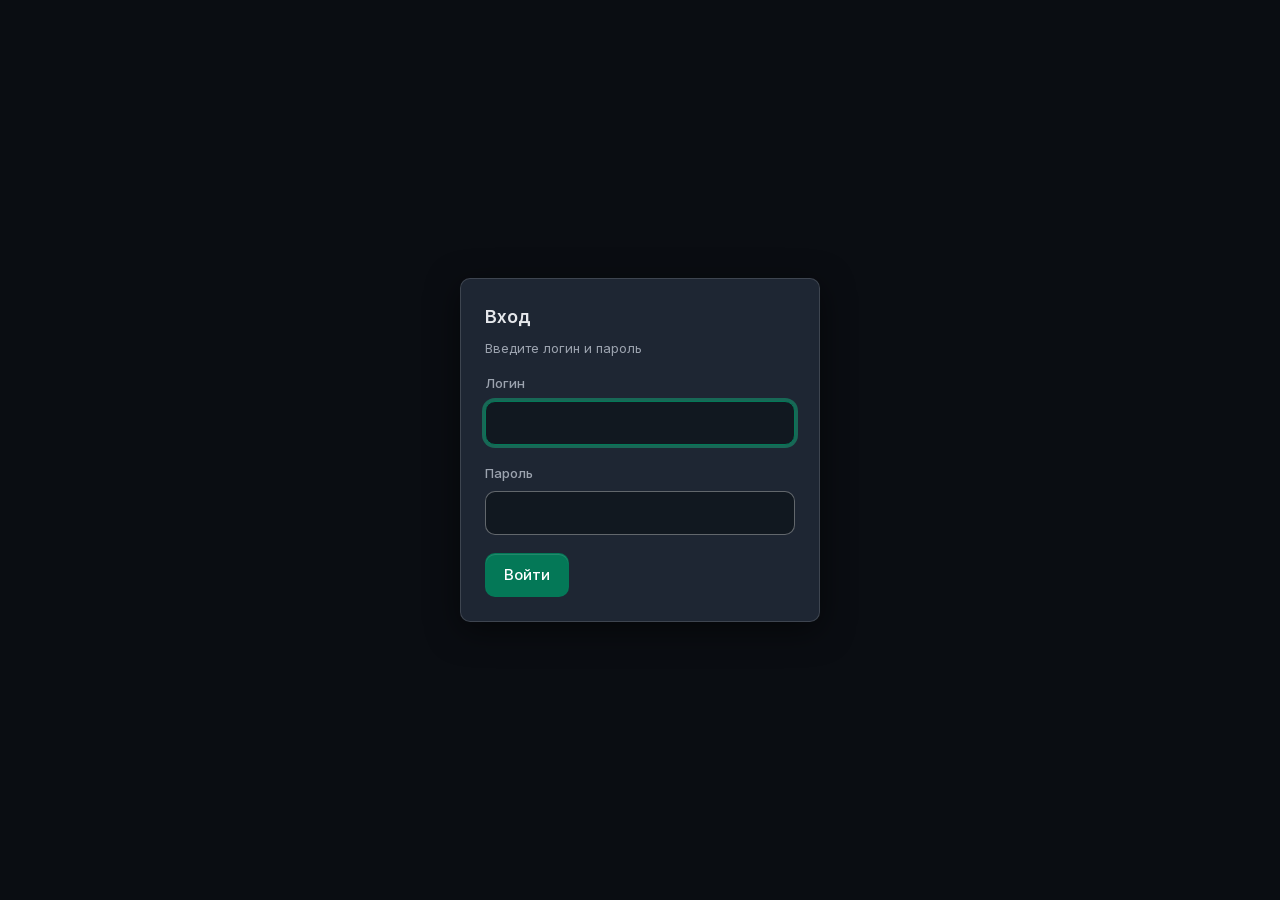
==== commit ccd815df: "Русские ошибки входа, правки мобильного интерфейса и уведомлений, прогноз со второго релиза" ====
--- a/internal/web/static/login.html
+++ b/internal/web/static/login.html
@@ -43,6 +43,28 @@
     function escapeHtml(text) {
       const map = {'&': '&amp;', '<': '&lt;', '>': '&gt;', '"': '&quot;', "'": '&#39;'};
       return text.replace(/[&<>"']/g, function (m) { return map[m]; });
+    }
+
+    const AUTH_ERRORS = {
+      'invalid credentials': 'auth.errInvalid',
+      'too many attempts, try later': 'auth.errLocked',
+      'too many login attempts at once, try later': 'auth.errBusy',
+      'account setup is allowed only from a local address': 'auth.errSetupLocal',
+      'auth already configured': 'auth.errConfigured',
+      'auth not configured': 'auth.errNotConfigured',
+      'username must be 3..64 chars': 'auth.errUsername',
+      'password must be at least 8 chars': 'auth.errPasswordShort',
+      'auth error': 'auth.errServer',
+      'invalid body': 'auth.errServer',
+    };
+
+    function authErrorText(data, status) {
+      const key = data && AUTH_ERRORS[data.error];
+      if (!key) return (data && data.error) || 'HTTP ' + status;
+      let msg = t(key, {s: data.retry_after || 60});
+      if (data.retry_after && key === 'auth.errInvalid') msg += '. ' + t('auth.errLocked', {s: data.retry_after});
+      else if (typeof data.attempts_left === 'number') msg += '. ' + t('auth.errAttemptsLeft', {n: data.attempts_left});
+      return msg;
     }
 
     function nextUrl() {
@@ -107,12 +129,11 @@
             body: JSON.stringify({username: username, password: password}),
           });
           if (!res.ok) {
-            let msg = 'HTTP ' + res.status;
+            let data = null;
             try {
-              const data = await res.json();
-              if (data && data.error) msg = data.error;
+              data = await res.json();
             } catch (_) {}
-            errBox.textContent = msg;
+            errBox.textContent = authErrorText(data, res.status);
             errBox.classList.remove('hidden');
             btn.disabled = false;
             return;
--- a/internal/web/static/base.css
+++ b/internal/web/static/base.css
@@ -1,40 +1,54 @@
-/* дизайн-система trackerr, вдохновлена Overseerr и Jellyfin */
+/* шрифт свой: приложение живет в локальной сети. Google Fonts без интернета не
+   грузился, да еще и светил адрес пользователя наружу */
+@font-face {
+  font-family: 'Inter';
+  src: url('inter.woff2') format('woff2');
+  font-weight: 100 900;
+  font-style: normal;
+  font-display: swap;
+}
 
 :root,
 [data-theme="light"] {
+  color-scheme: light;
+  /* два сплошных цвета из значка вместо градиента: у обоих контраст от 3:1,
+     для крупного жирного текста этого хватает */
+  --brand-head: #0d9488;
+  --brand-tail: #134e4a;
   --bg: #f3f4f6;
   --sidebar-bg: #e8eaee;
-  --bg-gradient: none;
   --surface: #ffffff;
   --input-bg: #ffffff;
   --border: rgba(0, 0, 0, 0.12);
   --border-subtle: rgba(0, 0, 0, 0.14);
+  /* другой границы у полей и переключателей нет, отсюда контраст 3:1 */
+  --border-strong: rgba(0, 0, 0, 0.42);
   --table-stripe: rgba(0, 0, 0, 0.025);
   --text: #111827;
-  /* светлые оттенки подобраны под контраст 4.5:1 на трёх фонах сразу:
-     собственный tint, --surface и --bg. Тёмная тема считается отдельно ниже */
+  /* светлые оттенки держат 4.5:1 сразу на своем tint, --surface и --bg.
+     Для темной темы подбирали отдельно, она ниже */
   --text-muted: #5f6674;
-  --text-empty: #78716c;
+  --text-empty: #6f6862;
   --link: #047857;
   --link-hover: #059669;
   --accent-from: #047857;
   --accent-to: #0d9488;
   --accent-subtle: rgba(5, 150, 105, 0.14);
-  --hue-green: #047653;
+  --hue-green: #036b4b;
   --tint-green: rgba(5, 150, 105, 0.14);
-  --hue-teal: #0a746b;
+  --hue-teal: #086a62;
   --tint-teal: rgba(13, 148, 136, 0.14);
-  --hue-cyan: #06718a;
+  --hue-cyan: #05677e;
   --tint-cyan: rgba(8, 145, 178, 0.14);
-  --hue-blue: #235ede;
+  --hue-blue: #1f54cc;
   --tint-blue: rgba(37, 99, 235, 0.14);
-  --hue-violet: #7c3aed;
+  --hue-violet: #6d2fd6;
   --tint-violet: rgba(124, 58, 237, 0.14);
-  --hue-amber: #995404;
+  --hue-amber: #8f4e03;
   --tint-amber: rgba(217, 119, 6, 0.16);
-  --hue-pink: #bf2268;
+  --hue-pink: #b01f5f;
   --tint-pink: rgba(219, 39, 119, 0.14);
-  --hue-red: #c22222;
+  --hue-red: #b51f1f;
   --tint-red: rgba(220, 38, 38, 0.15);
   --tint-warm: #78716c;
   --tint-warm-bg: rgba(120, 113, 108, 0.1);
@@ -48,9 +62,10 @@
   --restart-bg: rgba(234, 88, 12, 0.12);
   --hover: rgba(0, 0, 0, 0.04);
   --focus-ring: rgba(5, 150, 105, 0.4);
+  --focus-outline: #047857;
   --shadow-card: 0 2px 12px rgba(0, 0, 0, 0.06);
   --shadow-dropdown: 0 4px 16px rgba(0, 0, 0, 0.1);
-  --shadow-primary: 0 4px 14px rgba(4, 120, 87, 0.25);
+  --shadow-primary: inset 0 1px 0 rgba(255, 255, 255, 0.12);
   --seg-track-bg: rgba(0, 0, 0, 0.11);
   --seg-thumb-bg: #ffffff;
   --seg-thumb-border: rgba(0, 0, 0, 0.1);
@@ -59,7 +74,7 @@
   --radius-sm: 8px;
   --radius-lg: 12px;
   --bg-muted: rgba(0, 0, 0, 0.06);
-  /* система размеров кнопок: каждый вариант .btn выводит геометрию отсюда */
+  /* все варианты .btn берут размеры отсюда */
   --btn-h-md: 44px;
   --btn-h-sm: 36px;
   --btn-h-xs: 32px;
@@ -68,8 +83,8 @@
   --btn-icon-md: 18px;
   --btn-icon-sm: 16px;
   --btn-border-w: 1px;
-  /* отступ подсказки от своего поля: один на все формы, поэтому и вынесенная
-     в отдельную ячейку ряда подсказка гасит row-gap до этого же значения */
+  /* один отступ подсказки на все формы. Подсказка в отдельной ячейке ряда
+     тоже гасит row-gap до него */
   --form-hint-gap: 8px;
   --form-row-gap: 20px;
   --btn-gap: 8px;
@@ -82,20 +97,20 @@
   --release-link: #6b5fae;
   --release-link-hover: #574e91;
   --transition: 0.15s ease;
-  /* конец градиента для залитых белым текстом поверхностей (.btn-primary,
-     .nav-link.active). --accent-to для них слишком светлый: белое на нём
-     давало 3.7 в светлой теме и 2.5 в тёмной. Одно значение на обе темы */
-  --accent-grad-to: #0f766e;
-}
-
-[data-theme="dark"] {
+}
+
+[data-theme="dark"],
+[data-theme="oled"] {
+  color-scheme: dark;
+  --brand-head: #2dd4bf;
+  --brand-tail: #0d9488;
   --bg: #0a0d12;
   --sidebar-bg: #11161d;
-  --bg-gradient: linear-gradient(180deg, #0a0d12 0%, #0f1419 100%);
-  --surface: #1c232e;
+  --surface: #1e2633;
   --input-bg: #111820;
   --border: rgba(255, 255, 255, 0.14);
   --border-subtle: rgba(255, 255, 255, 0.15);
+  --border-strong: rgba(255, 255, 255, 0.34);
   --table-stripe: rgba(255, 255, 255, 0.03);
   --text: #e5e7eb;
   --text-muted: #9ca3af;
@@ -133,9 +148,12 @@
   --restart-bg: rgba(249, 115, 22, 0.14);
   --hover: rgba(255, 255, 255, 0.05);
   --focus-ring: rgba(16, 185, 129, 0.45);
-  --shadow-card: 0 4px 24px rgba(0, 0, 0, 0.35);
+  /* с темным акцентом фокус на карточке был 2.9:1, светлый зеленый дает 7.9 */
+  --focus-outline: #34d399;
+  /* размытой тени на темном фоне не видно, карточку отделяет блик сверху */
+  --shadow-card: inset 0 1px 0 rgba(255, 255, 255, 0.04), 0 1px 2px rgba(0, 0, 0, 0.4);
   --shadow-dropdown: 0 8px 32px rgba(0, 0, 0, 0.5);
-  --shadow-primary: 0 4px 16px rgba(4, 120, 87, 0.35);
+  --shadow-primary: inset 0 1px 0 rgba(255, 255, 255, 0.12);
   --seg-track-bg: rgba(255, 255, 255, 0.08);
   --seg-thumb-bg: rgba(255, 255, 255, 0.12);
   --seg-thumb-border: rgba(255, 255, 255, 0.14);
@@ -145,6 +163,20 @@
   --release-link-hover: #d0caf5;
 }
 
+/* на OLED чистый черный просто гасит пиксели, поэтому карточки держатся
+   на рамке и чуть заметном подъеме */
+[data-theme="oled"] {
+  --bg: #000000;
+  --sidebar-bg: #000000;
+  --surface: #0c0e12;
+  --input-bg: #000000;
+  --border: rgba(255, 255, 255, 0.12);
+  --border-strong: rgba(255, 255, 255, 0.36);
+  --table-stripe: rgba(255, 255, 255, 0.025);
+  --shadow-card: none;
+  --shadow-dropdown: 0 0 0 1px rgba(255, 255, 255, 0.12);
+}
+
 *, *::before, *::after {
   box-sizing: border-box;
 }
@@ -158,10 +190,20 @@
 body {
   margin: 0;
   background: var(--bg);
-  background-image: var(--bg-gradient);
   background-attachment: fixed;
   color: var(--text);
   line-height: 1.55;
+}
+
+/* цифры одной ширины, иначе время в колонках и числа в плитках дергаются
+   при каждом обновлении */
+.table,
+.stat-value,
+.run-status,
+.dash-last-updated,
+.logs-feed,
+.logs-last-updated {
+  font-variant-numeric: tabular-nums;
 }
 
 a {
@@ -176,19 +218,16 @@
   }
 }
 
-/* раскладка */
-
-/* zoom, а не transform: трансформированный элемент становится содержащим блоком для
-   своих fixed-потомков (шторка, шапка, подложка), а zoom оставляет их привязанными к вьюпорту */
-/* класс вешается только когда экран уже, чем 480px: тогда --page-scale равен
-   w/480 и фиксированные 480px рисуются ровно в ширину экрана. Ширину через
-   calc(100% / scale) считать нельзя: Chrome то отдаёт 100% уже пересчитанным
-   под zoom, то нет, и деление срабатывает дважды. Начиная с 480px масштабировать
-   нечего, класс не вешается и приложение занимает всю ширину само */
+/* zoom, потому что transform делает элемент содержащим блоком для fixed-потомков
+   (шторка, шапка, подложка) и они отрываются от вьюпорта */
+/* класс есть только на экранах уже 360px, --page-scale там w/360. Через
+   calc(100% / scale) ширину не считаем: Chrome то отдает 100% уже под zoom,
+   то нет, и деление срабатывает дважды */
 .app.page-scaled {
-  width: 480px;
+  width: 360px;
   zoom: var(--page-scale, 1);
   min-height: calc(100vh / var(--page-scale, 1));
+  min-height: calc(100dvh / var(--page-scale, 1));
 }
 
 body:has(.app.page-scaled) {
@@ -198,6 +237,7 @@
 .app {
   display: flex;
   min-height: 100vh;
+  min-height: 100dvh;
   min-width: 0;
   overflow-x: hidden;
 }
@@ -229,23 +269,38 @@
   transition: none;
 }
 
+/* логотип и переключатель в одну строку, как в Linear и shadcn. Кнопка
+   "Свернуть" внизу меню занимала целый ряд */
+.sidebar-head {
+  display: flex;
+  align-items: center;
+  justify-content: space-between;
+  gap: 8px;
+  padding: 0 0 20px 14px;
+}
+
 .sidebar-brand {
   font-size: 22px;
   font-weight: 700;
-  padding: 4px 14px 24px;
+  padding: 4px 0;
+  min-width: 0;
   letter-spacing: -0.02em;
-  background: linear-gradient(90deg, var(--accent-from), var(--accent-to));
-  -webkit-background-clip: text;
-  background-clip: text;
-  -webkit-text-fill-color: transparent;
+  color: var(--brand-head);
   text-decoration: none;
   display: block;
 }
 
+.brand-tail {
+  color: var(--brand-tail);
+}
+
+.sidebar.sidebar-collapsed .sidebar-head {
+  justify-content: center;
+  padding-left: 0;
+}
+
 .sidebar.sidebar-collapsed .sidebar-brand {
-  text-align: center;
-  padding: 4px 0 24px;
-  font-size: 24px;
+  display: none;
 }
 
 .sidebar-nav {
@@ -264,22 +319,31 @@
   gap: 4px;
 }
 
+/* в подвале только выход, а он есть лишь при входе по паролю. Пустой подвал
+   рисовал одинокую черту */
+.sidebar-footer:not(:has(.nav-link:not(.hidden))) {
+  display: none;
+}
+
 .sidebar-collapse-btn {
-  display: flex;
+  display: inline-flex;
   align-items: center;
-  gap: 12px;
-  min-height: var(--nav-h);
-  width: 100%;
-  padding: 10px 14px;
+  justify-content: center;
+  flex-shrink: 0;
+  width: 36px;
+  height: 36px;
+  padding: 0;
   border: none;
   border-radius: var(--radius);
   background: transparent;
   color: var(--text-muted);
-  font-family: inherit;
-  font-size: 15px;
-  font-weight: 500;
   cursor: pointer;
   transition: background var(--transition), color var(--transition);
+}
+
+.sidebar-collapse-btn svg {
+  width: 20px;
+  height: 20px;
 }
 
 @media (hover: hover) {
@@ -294,7 +358,7 @@
 }
 
 .sidebar-collapse-btn:focus-visible {
-  outline: 2px solid var(--accent-from);
+  outline: 2px solid var(--focus-outline);
   outline-offset: 2px;
 }
 
@@ -303,13 +367,11 @@
   padding: 20px 8px;
 }
 
-.app.sidebar-collapsed .nav-label,
-.app.sidebar-collapsed .sidebar-collapse-btn .nav-label {
+.app.sidebar-collapsed .nav-label {
   display: none;
 }
 
-.app.sidebar-collapsed .nav-link,
-.app.sidebar-collapsed .sidebar-collapse-btn {
+.app.sidebar-collapsed .nav-link {
   justify-content: center;
   padding: 10px;
 }
@@ -342,21 +404,22 @@
     box-shadow: 4px 0 24px rgba(0, 0, 0, 0.18);
   }
 
-  .app.sidebar-collapsed .sidebar.sidebar-overlay-open .nav-label,
-  .app.sidebar-collapsed .sidebar.sidebar-overlay-open .sidebar-collapse-btn .nav-label {
+  .app.sidebar-collapsed .sidebar.sidebar-overlay-open .nav-label {
     display: inline;
   }
 
-  .app.sidebar-collapsed .sidebar.sidebar-overlay-open .nav-link,
-  .app.sidebar-collapsed .sidebar.sidebar-overlay-open .sidebar-collapse-btn {
+  .app.sidebar-collapsed .sidebar.sidebar-overlay-open .nav-link {
     justify-content: flex-start;
     padding: 10px 14px;
   }
 
+  .app.sidebar-collapsed .sidebar.sidebar-overlay-open .sidebar-head {
+    justify-content: space-between;
+    padding-left: 14px;
+  }
+
   .app.sidebar-collapsed .sidebar.sidebar-overlay-open .sidebar-brand {
-    text-align: left;
-    padding: 4px 14px 24px;
-    font-size: 22px;
+    display: block;
   }
 }
 
@@ -387,7 +450,7 @@
 }
 
 .nav-link.active {
-  background: linear-gradient(90deg, var(--accent-from), var(--accent-grad-to));
+  background: var(--accent-from);
   color: #fff;
   box-shadow: var(--shadow-primary);
 }
@@ -404,7 +467,7 @@
 }
 
 .nav-link:focus-visible {
-  outline: 2px solid var(--accent-from);
+  outline: 2px solid var(--focus-outline);
   outline-offset: 2px;
 }
 
@@ -484,14 +547,18 @@
   display: flex;
   flex-direction: column;
   min-height: calc(100vh - 56px);
+  min-height: calc(100dvh - 56px);
   max-height: calc(100vh - 56px);
+  max-height: calc(100dvh - 56px);
   overflow: hidden;
 }
 
 @media (min-width: 901px) {
   .content:has(#view-logs:not(.hidden)) {
     min-height: 100vh;
+    min-height: 100dvh;
     max-height: 100vh;
+    max-height: 100dvh;
   }
 }
 
--- a/internal/web/static/views.css
+++ b/internal/web/static/views.css
@@ -1,5 +1,3 @@
-/* виды */
-
 .hidden {
   display: none !important;
 }
@@ -17,8 +15,8 @@
 }
 
 .dash-header-status-block {
-  /* размер задаём на всей мета-строке: раньше статус, остаток и время были
-     14/13/12px и в одну строку читались разными шрифтами */
+  /* размер на всю мета-строку: раньше статус, остаток и время были 14/13/12px
+     и читались как разные шрифты */
   font-size: 13px;
   display: inline-flex;
   align-items: center;
@@ -77,8 +75,8 @@
   50% { opacity: 0.45; transform: scale(0.92); }
 }
 
-/* точка и так меняет цвет вместе с подписью «Идёт проверка», пульсация
-   декоративная и снимается целиком */
+/* точка и так меняет цвет вместе с подписью «Идет проверка», пульсация
+   просто декор, снимаем целиком */
 @media (prefers-reduced-motion: reduce) {
   .run-status-dot-active {
     animation: none;
@@ -98,40 +96,113 @@
   gap: 20px;
 }
 
-.grid-2 {
+.int-page-header {
+  align-items: center;
+}
+
+.int-page-header .page-title {
+  margin-bottom: 0;
+}
+
+/* карточки интеграций идут одна под другой, как в настройках. Поля прижаты
+   к верху: живая подсказка у таймаута не должна опускать соседа */
+#view-integrations .form-row {
+  grid-template-columns: repeat(2, minmax(0, 1fr));
+  align-items: start;
+}
+
+#view-integrations .form-row.int-row-3 {
+  grid-template-columns: repeat(3, minmax(0, 1fr));
+}
+
+#view-integrations .form-row + .form-group {
+  margin-top: 18px;
+}
+
+#view-integrations .card-body > :last-child,
+#view-integrations .notify-channel > :last-child {
+  margin-bottom: 0;
+}
+
+/* результат проверки виден сразу под шапкой, рядом с кнопкой */
+#view-integrations .card-body > .test-result {
+  margin: 0 0 14px;
+}
+
+.int-field-action {
+  display: flex;
+  align-items: flex-start;
+  gap: 8px;
+}
+
+.int-field-action .input-password-wrap {
+  flex: 1 1 auto;
+  min-width: 0;
+}
+
+.notify-tabs {
   display: grid;
-  grid-template-columns: repeat(auto-fit, minmax(300px, 1fr));
-  gap: 20px;
-}
-
-/* карточка тянется на высоту ряда сетки, а её содержимое нет, поэтому у
-   коротких карточек блок кнопок висел в середине. Растягиваем тело карточки и
-   прижимаем кнопки к низу, чтобы по всему ряду они стояли на одной линии */
-.grid-2 > .card {
-  display: flex;
-  flex-direction: column;
-}
-
-.grid-2 > .card > .card-body {
-  flex: 1;
-  display: flex;
-  flex-direction: column;
-}
-
-.grid-2 .card-body > .btn-group {
-  margin-top: auto;
-  /* margin-top: auto съедает весь свободный запас, поэтому у самой высокой
-     карточки в ряду его не остаётся: минимальный зазор держим padding-ом */
-  padding-top: 18px;
-}
-
-/* карточки со статистикой */
+  width: 100%;
+  max-width: 480px;
+}
+
+.notify-tab {
+  gap: 6px;
+  font-size: 14px;
+  font-weight: 500;
+}
+
+.notify-tab-name {
+  min-width: 0;
+  overflow: hidden;
+  text-overflow: ellipsis;
+  white-space: nowrap;
+}
+
+.notify-tab-dot {
+  display: none;
+  flex-shrink: 0;
+  width: 7px;
+  height: 7px;
+  border-radius: 50%;
+  background: var(--success);
+}
+
+.notify-tab.is-on .notify-tab-dot {
+  display: block;
+}
+
+#view-integrations .notify-events-trigger {
+  margin-left: 4px;
+}
+
+@media (max-width: 900px) {
+  #view-integrations .form-row,
+  #view-integrations .form-row.int-row-3 {
+    grid-template-columns: repeat(auto-fit, minmax(180px, 1fr));
+  }
+}
+
+html.mobile-layout #view-integrations .form-row,
+html.mobile-layout #view-integrations .form-row.int-row-3 {
+  grid-template-columns: repeat(auto-fit, minmax(180px, 1fr));
+}
+
+html.mobile-layout .page-header-row.int-page-header {
+  flex-direction: row;
+  flex-wrap: nowrap;
+  align-items: center;
+}
+
+html.mobile-layout .int-page-header .page-header-actions {
+  width: auto;
+}
 
 .stat-grid {
   display: grid;
   grid-template-columns: repeat(4, minmax(0, 1fr));
   gap: 16px;
-  margin-bottom: 24px;
+  margin-bottom: 20px;
 }
 
 .stat-card {
@@ -162,7 +233,7 @@
 }
 
 .stat-card-filter:focus-visible {
-  outline: 2px solid var(--accent-from);
+  outline: 2px solid var(--focus-outline);
   outline-offset: 2px;
 }
 
@@ -185,26 +256,23 @@
 .stat-card-next-run .stat-card-body {
   flex: 1;
   min-width: 0;
-  padding-right: 29px; /* icon right 12 + width 30 = 42 от края карточки, минус padding карточки 20 = нужно ещё 22, плюс 7 зазора = 29 */
 }
 
 .stat-card-next-run .stat-value {
+  --nr-pad: 29px; /* иконка: right 12 + ширина 30 = 42 от края, минус padding 20, плюс 7 зазора */
+  --nr-max: 28px;
   white-space: nowrap;
+  padding-right: var(--nr-pad);
   max-width: 100%;
   overflow: hidden;
-  /* размер упирался в 8.5cqi и был заметно мельче соседних карточек. Потолок
-     держит длина строки, а она зависит от языка: "сегодня 20:00" почти на
-     треть короче "tomorrow 08:00 PM", поэтому английскому коэффициент ниже.
-     От иконки текст отделяет padding-right тела, пересечься они не могут */
-  font-size: clamp(13px, 11cqi, 28px);
-  /* карточки в сетке выровнены по верху, поэтому подпись встанет вровень с
-     соседними только если строка значения занимает ту же высоту: шрифт тут
-     ужимается clamp'ом, а строка держится на высоте обычных 28px */
-  line-height: calc(28px * 1.2);
-}
-
-:root[lang="en"] .stat-card-next-run .stat-value {
-  font-size: clamp(13px, 8.5cqi, 28px);
+  /* --nr-w28 ширина текущей строки на 28px, ее меряет dashboard.js. Шрифт
+     уменьшается, только когда строка правда не влезает, а не по общему
+     коэффициенту под самую длинную строку */
+  font-size: clamp(13px, calc((100cqi - var(--nr-pad)) * 28 / var(--nr-w28, 255)), var(--nr-max));
+  /* карточки выровнены по верху, и подпись встанет вровень с соседями, только
+     если строка значения той же высоты. Шрифт ужимает clamp, а строку держим
+     на обычных 28px */
+  line-height: calc(var(--nr-max) * 1.2);
 }
 
 .stat-card-next-run .stat-icon {
@@ -224,6 +292,10 @@
   min-width: 0;
 }
 
+.stat-run-short {
+  display: none;
+}
+
 .stat-value {
   font-size: 28px;
   font-weight: 700;
@@ -237,27 +309,22 @@
   margin-top: 4px;
 }
 
-.stat-sub {
-  margin-top: 8px;
-}
-
-.stat-then-pill {
-  display: inline-block;
-  font-size: 11px;
-  font-weight: 500;
-  color: var(--text-muted);
-  padding: 3px 10px;
-  border-radius: 999px;
-  border: 1px solid var(--border-subtle);
-  background: var(--hover);
+/* иконка стоит только в строке значения, подпись идет на всю ширину. Не влезший "затем"
+   уходит на вторую строку под overflow, и подпись не обрезается */
+.stat-card-next-run .stat-label {
+  display: flex;
+  flex-wrap: wrap;
+  column-gap: 6px;
   line-height: 1.4;
-  letter-spacing: 0.01em;
+  max-height: 1.4em;
   white-space: nowrap;
-  max-width: 100%;
-}
-
-.stat-card-next-run .stat-label {
-  white-space: nowrap;
+  overflow: hidden;
+}
+
+.stat-then {
+  flex: none;
+  opacity: 0.75;
+  font-variant-numeric: tabular-nums;
 }
 
 .stat-icon {
@@ -282,6 +349,13 @@
   color: var(--hue-cyan);
 }
 
+/* время не статус и не фильтр, а все цветные оттенки уже заняты статусами и
+   чипами трекеров, поэтому значок нейтральный */
+.stat-icon-neutral {
+  background: var(--bg-muted);
+  color: var(--text-muted);
+}
+
 .stat-icon svg {
   width: 20px;
   height: 20px;
--- a/internal/web/static/tables.css
+++ b/internal/web/static/tables.css
@@ -1,5 +1,3 @@
-/* карточки */
-
 .card {
   background: var(--surface);
   border: 2px solid var(--border);
@@ -51,8 +49,6 @@
   pointer-events: none;
 }
 
-/* таблицы */
-
 .table-wrap {
   overflow-x: auto;
 }
@@ -126,9 +122,9 @@
   vertical-align: middle;
 }
 
-/* .table. в селекторе не для красоты: ниже стоит общее .table .col-status с
-   шириной 48px, и при равной специфичности оно перебивало эту ширину, потому
-   что идёт позже. Колонка схлопывалась до 48px, отсюда и короткая подпись */
+/* .table. тут не для красоты: ниже общее .table .col-status на 48px, и при
+   равной специфичности оно побеждало, потому что идет позже. Колонка
+   схлопывалась до 48px, отсюда была и короткая подпись */
 .table.table-dash-releases .col-status {
   width: 84px;
   max-width: 84px;
@@ -201,8 +197,8 @@
     padding-right: 12px;
   }
 
-  /* .table. как у базового правила выше, иначе оно перебивает эту ширину
-     своей более высокой специфичностью и колонка остаётся 48px */
+  /* тоже с .table., иначе базовое правило выше перебьет ширину и колонка
+     останется 48px */
   .table.table-dash-releases .col-status {
     width: 76px;
     max-width: 76px;
--- a/internal/web/static/controls.css
+++ b/internal/web/static/controls.css
@@ -33,6 +33,32 @@
   cursor: not-allowed;
 }
 
+/* на время сохранения текст прячем под спиннер, ширина кнопки не меняется. Прозрачность
+   обычной выключенной кнопки не берем: спиннер должен быть виден */
+.btn.is-saving {
+  position: relative;
+  color: transparent;
+  opacity: 1;
+  cursor: progress;
+}
+
+.btn.is-saving > * {
+  visibility: hidden;
+}
+
+.btn.is-saving::after {
+  content: "";
+  position: absolute;
+  inset: 0;
+  width: 16px;
+  height: 16px;
+  margin: auto;
+  border: 2px solid rgba(255, 255, 255, 0.35);
+  border-top-color: #fff;
+  border-radius: 50%;
+  animation: refresh-spin 0.8s linear infinite;
+}
+
 .btn:focus {
   outline: none;
 }
@@ -679,7 +705,8 @@
 @media (prefers-reduced-motion: reduce) {
   .btn-refresh.is-spinning svg,
   .btn-test.is-spinning svg,
-  .btn-action-redownload.is-spinning svg {
+  .btn-action-redownload.is-spinning svg,
+  .btn.is-saving::after {
     animation-duration: 2.4s;
   }
 
@@ -1568,7 +1595,21 @@
 /* у переключателя (i) сосед текста во flex-строке label: внутри span он уходил на вторую строку */
 .form-switch > .hint-toggle {
   flex: none;
+  align-self: flex-start;
+  margin-top: calc((var(--switch-row-h) - var(--hint-size)) / 2);
   margin-left: -4px;
+}
+
+/* поля добивают одну строку подписи до высоты ряда, тогда верх span совпадает с верхом ряда
+   при любом числе строк, и (i) с постоянным отступом стоит на первой строке */
+.form-switch {
+  --switch-row-h: var(--btn-h-xs);
+  --hint-size: 22px;
+}
+
+.form-switch > span:not(.sr-only) {
+  line-height: 1.55;
+  padding-block: calc((var(--switch-row-h) - 1.55em) / 2);
 }
 
 .form-submit-row > .hint-toggle {
@@ -1577,8 +1618,12 @@
   margin-left: -6px;
 }
 
+html.mobile-layout .form-switch {
+  --hint-size: 32px;
+}
+
 html.mobile-layout .form-switch > .hint-toggle {
-  margin: -5px 0 -5px -4px;
+  margin: calc((var(--switch-row-h) - var(--hint-size)) / 2) 0 0 -4px;
 }
 
 html.mobile-layout .form-submit-row > .hint-toggle {
@@ -1733,6 +1778,7 @@
 }
 
 .tr-use-mirrors-group .form-switch {
+  --switch-row-h: var(--btn-h-md);
   min-height: var(--btn-h-md);
 }
 
@@ -1744,3 +1790,8 @@
 html.mobile-layout .tr-address-row {
   grid-template-columns: minmax(0, 1fr);
 }
+
+/* на мобильном переключатель во всю ширину, заданный для пары колонок перенос не нужен */
+html.mobile-layout .tr-use-mirrors-group .form-switch > span {
+  white-space: normal;
+}
--- a/internal/web/static/overlays.css
+++ b/internal/web/static/overlays.css
@@ -1,6 +1,6 @@
 .toast-stack {
   position: fixed;
-  bottom: 20px;
+  top: calc(16px + env(safe-area-inset-top));
   right: 20px;
   z-index: 2000;
   display: flex;
@@ -19,20 +19,30 @@
   animation: toast-in 0.18s ease;
 }
 
+/* фон и рамка в цвет типа: на мобильном тост лежит поверх карточек того же цвета, что и его фон */
 .toast-success {
-  border-left: 4px solid var(--success);
+  --toast-hue: var(--success);
 }
 
 .toast-error {
-  border-left: 4px solid var(--danger);
+  --toast-hue: var(--danger);
 }
 
 .toast-info {
-  border-left: 4px solid var(--accent-from);
+  --toast-hue: var(--accent-from);
+}
+
+.toast-success,
+.toast-error,
+.toast-info {
+  background: color-mix(in srgb, var(--toast-hue) 16%, var(--surface));
+  border-color: color-mix(in srgb, var(--toast-hue) 60%, transparent);
+  border-left: 4px solid var(--toast-hue);
+  box-shadow: 0 10px 28px rgba(0, 0, 0, 0.45);
 }
 
 @keyframes toast-in {
-  from { opacity: 0; transform: translateY(10px); }
+  from { opacity: 0; transform: translateY(-10px); }
   to { opacity: 1; transform: translateY(0); }
 }
 
@@ -65,10 +75,6 @@
   transform: translateY(0);
 }
 
-body:has(.offline-banner.visible) .toast-stack {
-  bottom: 64px;
-}
-
 /* иначе баннер глухо накрывает последнюю строку таблицы и пагинацию */
 body:has(.offline-banner.visible) .content {
   padding-bottom: 64px;
@@ -349,3 +355,14 @@
 html.mobile-layout .confirm-modal .modal-foot {
   padding-bottom: 12px;
 }
+
+/* на мобильном сверху фиксированная шапка 56px с логотипом, тост встает под нее */
+@media (max-width: 900px) {
+  .toast-stack {
+    top: calc(68px + env(safe-area-inset-top));
+    right: 12px;
+    left: 12px;
+    max-width: none;
+    align-items: flex-end;
+  }
+}
--- a/internal/web/static/mobile.css
+++ b/internal/web/static/mobile.css
@@ -1,13 +1,10 @@
-/* iOS зумит страницу при фокусе на поле мельче 16px и назад её уже не отпускает:
-   после этого приложение выглядит уехавшим */
+/* iOS зумит страницу при фокусе на поле мельче 16px */
 html.mobile-layout input,
 html.mobile-layout select,
 html.mobile-layout textarea {
   font-size: 16px;
 }
 
-/* мобильные строки таблицы в столбик */
-
 html.mobile-layout .table-dash-releases .col-tracker,
 html.mobile-layout .table-dash-releases .col-category {
   display: none;
@@ -19,14 +16,15 @@
 
 html.mobile-layout .table-dash-releases tbody tr {
   display: grid;
-  gap: 6px 8px;
-  padding: 12px 16px;
+  gap: 4px 8px;
+  padding: 12px 14px;
   border-bottom: 1px solid var(--border-subtle);
   height: auto;
-  grid-template-columns: minmax(0, 1fr) var(--row-actions-w);
+  grid-template-columns: auto minmax(0, 1fr) var(--row-actions-w);
   grid-template-areas:
-    "name status"
-    "time actions";
+    "name name name"
+    "meta meta actions"
+    "status time actions";
   align-items: center;
 }
 
@@ -47,7 +45,10 @@
   padding: 0;
   height: auto;
   border: none;
-  line-height: 1.4;
+  line-height: 1.35;
+  font-size: 17px;
+  font-weight: 500;
+  margin-bottom: 2px;
 }
 
 html.mobile-layout .table-dash-releases .release-title-wrap {
@@ -55,74 +56,75 @@
   overflow-wrap: anywhere;
 }
 
-/* чипы уехали в нижний ряд, к дате: название остаётся сплошным текстом */
 html.mobile-layout .table-dash-releases .release-foot {
   display: none;
 }
 
 html.mobile-layout .table-dash-releases .release-meta {
-  display: inline-flex;
+  grid-area: meta;
+  display: flex;
   gap: 6px;
-}
-
-/* чипы не жмём: обрезанное "rutra..." читается хуже, чем перенос на вторую строку */
+  flex-wrap: wrap;
+  row-gap: 4px;
+  max-width: 100%;
+}
+
+/* чипы не жмем, обрезанное "rutra..." читается хуже переноса */
 html.mobile-layout .table-dash-releases .release-meta .tracker-badge {
   flex: 0 0 auto;
   max-width: none;
 }
 
-/* col-time и plan-recheck-cell взаимоисключающи (режим сортировки выбирает одну),
-   поэтому обе занимают одну область сетки "time" и делят одно правило */
+/* видна одна из двух ячеек, ее выбирает сортировка */
 html.mobile-layout .table-dash-releases .col-time,
 html.mobile-layout .table-dash-releases .plan-recheck-cell {
+  display: contents;
+  font-size: 13px;
+  color: var(--text-muted);
+}
+
+html.mobile-layout .table-dash-releases .col-time-text,
+html.mobile-layout .table-dash-releases .plan-recheck-text {
   grid-area: time;
-  display: flex;
-  align-items: center;
-  gap: 4px;
-  flex-wrap: wrap;
-  row-gap: 6px;
-  padding: 0;
-  /* ширина колонки от десктопной таблицы, а в карточке ячейка занимает свой ряд */
+  min-width: 0;
+  white-space: nowrap;
+  overflow: hidden;
+  text-overflow: ellipsis;
+}
+
+html.mobile-layout .table-dash-releases .col-status {
+  grid-area: status;
   width: auto;
   max-width: none;
-  height: auto;
-  border: none;
-  font-size: 13px;
-  color: var(--text-muted);
-  white-space: nowrap;
-  min-width: 0;
-  overflow: visible;
-  text-overflow: unset;
-  align-self: center;
-}
-
-html.mobile-layout .table-dash-releases .col-status {
-  grid-area: status;
-  width: 92px;
-  max-width: 92px;
   padding: 0;
   height: auto;
   border: none;
   text-align: center;
   align-self: center;
-  justify-self: center;
+  justify-self: start;
 }
 
 html.mobile-layout .table-dash-releases .col-actions {
   grid-area: actions;
-  width: var(--row-actions-w);
-  max-width: var(--row-actions-w);
+  width: auto;
+  max-width: none;
   padding: 0;
   height: auto;
   border: none;
   text-align: center;
   align-self: center;
-  justify-self: center;
+  justify-self: end;
 }
 
 html.mobile-layout .table-dash-releases .release-actions {
+  --btn-h-sm: 32px;
+  --btn-icon-sm: 17px;
   justify-content: center;
-  width: 100%;
+  gap: 14px;
+  padding: 1px 8px;
+  border: 1px solid color-mix(in srgb, var(--border) 30%, transparent);
+  border-radius: 10px;
+  background: color-mix(in srgb, var(--bg-muted) 20%, transparent);
 }
 
 html.mobile-layout .table-dash-releases td {
@@ -145,8 +147,6 @@
   min-width: 0;
   flex: 0 0 auto;
 }
-
-/* адаптив: мобильная шторка */
 
 @media (max-width: 900px) {
   .mobile-header {
@@ -166,18 +166,30 @@
   }
 
   .mobile-header-brand {
+    display: inline-flex;
+    align-items: center;
+    gap: 8px;
     margin-left: auto;
+    text-decoration: none;
+  }
+
+  .mobile-header-logo {
+    display: block;
+    flex-shrink: 0;
+  }
+
+  .mobile-header-brand-text {
     font-size: 20px;
     font-weight: 700;
     letter-spacing: -0.02em;
-    background: linear-gradient(90deg, var(--accent-from), var(--accent-to));
-    -webkit-background-clip: text;
-    background-clip: text;
-    -webkit-text-fill-color: transparent;
-    text-decoration: none;
+    color: var(--brand-head);
   }
 
   .sidebar-collapse-btn {
+    display: none;
+  }
+
+  .sidebar-head {
     display: none;
   }
 
@@ -231,9 +243,6 @@
   }
 }
 
-/* mobile dashboard (480px base; ниже 480px JS ужимает ровно в w/480, начиная с
-   480px не масштабирует вовсе, см. .app.page-scaled в base.css) */
-
 html.mobile-layout .content {
   padding-top: 12px;
 }
@@ -243,39 +252,51 @@
   margin-bottom: 4px;
 }
 
+html.mobile-layout .page-header {
+  margin-bottom: 16px;
+}
+
+html.mobile-layout .page-header > .page-title {
+  margin-bottom: 0;
+}
+
 html.mobile-layout .dash-page-header {
   margin-bottom: 16px;
 }
 
 html.mobile-layout .dash-page-header .page-header-row {
-  display: grid;
-  grid-template-columns: 1fr;
-  gap: 8px;
-}
-
+  display: flex;
+  flex-direction: row;
+  flex-wrap: wrap;
+  align-items: center;
+  gap: 8px 14px;
+}
+
+/* статус и время двумя строками: в одну на 390px не влезали */
 html.mobile-layout .dash-header-top {
-  display: flex;
-  align-items: baseline;
+  flex: 1 1 auto;
   justify-content: space-between;
-  gap: 8px;
-  width: 100%;
-  min-width: 0;
+  gap: 12px;
 }
 
 html.mobile-layout .dash-page-header .dash-header-status-block {
-  margin-left: 0;
-  gap: 6px;
-  font-size: 12px;
-  flex-shrink: 1;
-  min-width: 0;
+  flex-direction: column;
+  align-items: flex-end;
+  gap: 2px;
+  font-size: 13px;
+  line-height: 1.3;
+  flex: 0 1 auto;
+  min-width: 0;
+  overflow: hidden;
 }
 
 html.mobile-layout .dash-page-header .page-title {
   flex-shrink: 0;
+  margin-bottom: 0;
 }
 
 html.mobile-layout .dash-page-header .dash-header-actions {
-  width: 100%;
+  flex: 1 1 220px;
   align-items: stretch;
   gap: 0;
 }
@@ -283,6 +304,10 @@
 html.mobile-layout .page-header-row {
   flex-direction: column;
   align-items: stretch;
+}
+
+html.mobile-layout .input.tracker-filter {
+  width: 100%;
 }
 
 html.mobile-layout .page-header-actions {
@@ -291,8 +316,71 @@
   gap: 10px;
 }
 
+html.mobile-layout .logs-page-header .page-header-row,
+html.mobile-layout .page-header-row.tracker-page-header {
+  flex-direction: row;
+  flex-wrap: wrap;
+  align-items: center;
+  gap: 8px 12px;
+  justify-content: flex-start;
+}
+
+html.mobile-layout .logs-page-header .page-header-row {
+  row-gap: 0;
+}
+
+html.mobile-layout .logs-page-header .page-header-actions,
+html.mobile-layout .tracker-page-header .page-header-actions {
+  display: contents;
+}
+
+html.mobile-layout .logs-page-header .page-title,
+html.mobile-layout .tracker-page-header .page-title {
+  margin-bottom: 0;
+}
+
+html.mobile-layout .logs-page-header .page-header-row::after {
+  content: "";
+  flex-basis: 100%;
+  order: 1;
+}
+
+html.mobile-layout .logs-page-header .logs-last-updated {
+  margin-left: auto;
+  min-width: 0;
+  overflow: hidden;
+  text-overflow: ellipsis;
+  font-size: 13px;
+}
+
+html.mobile-layout .logs-page-header .page-header-actions > .btn {
+  order: 2;
+  margin-top: 8px;
+}
+
+html.mobile-layout .tracker-page-header .btn-add-tracker-open {
+  margin-left: auto;
+  white-space: nowrap;
+}
+
+html.mobile-layout .tracker-page-header .input.tracker-filter {
+  order: 1;
+  flex-basis: 100%;
+}
+
+html.mobile-layout .logs-limit-group {
+  flex: 1 1 0;
+  min-width: 0;
+}
+
 html.mobile-layout .run-status {
   flex: 0 1 auto;
+  white-space: nowrap;
+}
+
+/* при переносе статуса точка-разделитель повисала в конце строки */
+html.mobile-layout .dash-page-header .dash-meta-sep {
+  display: none;
 }
 
 html.mobile-layout .dash-last-updated {
@@ -310,25 +398,6 @@
 html.mobile-layout .page-header-run-group .btn-primary,
 html.mobile-layout .page-header-run-group .btn-restart {
   flex: 1;
-}
-
-html.mobile-layout .stat-card-next-run .stat-value {
-  white-space: nowrap;
-  max-width: 100%;
-  overflow: hidden;
-  padding-right: 2px;
-  font-size: clamp(18px, 11cqi, 22px);
-  /* десктопная фиксация строки тут не нужна: чип скрыт, а высота карточек
-     подогнана отдельно */
-  line-height: 1.2;
-}
-
-html.mobile-layout .stat-card-next-run .stat-label {
-  white-space: nowrap;
-}
-
-html.mobile-layout .stat-card-next-run .stat-sub {
-  display: none;
 }
 
 html.mobile-layout .card-header {
@@ -343,35 +412,6 @@
   min-width: 0;
 }
 
-html.mobile-layout .stat-grid {
-  grid-template-columns: repeat(2, minmax(0, 1fr));
-  gap: 10px;
-}
-
-html.mobile-layout .stat-card {
-  padding: 14px 12px;
-}
-
-html.mobile-layout .stat-card-next-run .stat-card-body {
-  padding-right: 33px; /* icon right 10 + width 30 = 40, минус padding карточки 12 = 28, минус свои 2 у .stat-value, плюс 7 зазора = 33 */
-}
-
-html.mobile-layout .stat-card-next-run .stat-icon {
-  top: 12px;
-  right: 10px;
-  width: 30px;
-  height: 30px;
-}
-
-html.mobile-layout .stat-card-next-run .stat-icon svg {
-  width: 18px;
-  height: 18px;
-}
-
-html.mobile-layout .stat-value {
-  font-size: 22px;
-}
-
 html.mobile-layout .table th,
 html.mobile-layout .table td {
   padding: 0 10px;
@@ -387,9 +427,35 @@
   max-width: none;
 }
 
+html.mobile-layout .tracker-list-head,
+html.mobile-layout .tracker-row-proxy,
+html.mobile-layout .tracker-row-limit {
+  display: none;
+}
+
 html.mobile-layout .tracker-row {
-  padding: 12px;
+  display: flex;
+  padding: 10px 8px 10px 12px;
   gap: 8px;
+}
+
+html.mobile-layout .tracker-row-main {
+  display: block;
+  flex: 1;
+  min-width: 0;
+}
+
+html.mobile-layout .tracker-row-name,
+html.mobile-layout .tracker-row-domain {
+  display: block;
+}
+
+html.mobile-layout .tracker-row-domain {
+  margin-top: 2px;
+}
+
+html.mobile-layout .tracker-drag-handle {
+  display: none;
 }
 
 html.mobile-layout .tracker-row .btn-test-tracker {
@@ -402,8 +468,6 @@
   height: var(--btn-icon-sm);
 }
 
-/* нижняя шторка фильтра истории: обходит зону домашней полосы и жестовой навигации
-   на телефонах с вырезом, та же идея, что и safe-area-inset-top у боковой панели выше */
 html.mobile-layout .hist-filter-panel-body {
   padding-bottom: calc(4px + env(safe-area-inset-bottom));
 }
@@ -412,7 +476,9 @@
   display: flex;
   align-items: center;
   justify-content: center;
+  /* 100vh в iOS Safari выше видимой области, dvh следит за панелью браузера */
   min-height: 100vh;
+  min-height: 100dvh;
   padding: 24px;
   background: var(--bg);
 }
@@ -459,9 +525,7 @@
   margin-top: 16px;
 }
 
-/* в карточке .col-name это только верхняя ячейка сетки, и полоса статуса на ней
-   рисовалась огрызком у заголовка вместо метки всей записи: вешаем её на строку,
-   она тут grid-бокс и box-shadow на ней работает */
+/* в карточке .col-name лишь верхняя ячейка сетки: полосу вешаем на строку */
 html.mobile-layout .table-dash-releases tbody tr.release-row-checking .col-name,
 html.mobile-layout .table-dash-releases tbody tr.release-row-queued .col-name,
 html.mobile-layout .table-dash-releases tbody tr.release-row-broken .col-name {
@@ -473,8 +537,7 @@
   position: relative;
 }
 
-/* Safari на iOS не анимирует box-shadow строки, поэтому полоса там просто
-   висела статичной: рисуем её отдельным слоем и мигаем opacity */
+/* Safari на iOS не анимирует box-shadow строки: полоса отдельным слоем с opacity */
 html.mobile-layout .table-dash-releases tbody tr.release-row-checking::after {
   content: "";
   position: absolute;
@@ -504,3 +567,216 @@
     animation: none;
   }
 }
+
+html.mobile-layout {
+  --btn-h-sm: 40px;
+  --btn-h-xs: 36px;
+  --btn-icon-sm: 20px;
+  --btn-icon-md: 20px;
+  --row-actions-gap: 6px;
+}
+
+html.mobile-layout .btn,
+html.mobile-layout .custom-select-trigger,
+html.mobile-layout .custom-select-option,
+html.mobile-layout .form-switch,
+html.mobile-layout .tracker-row-name {
+  font-size: 16px;
+}
+
+html.mobile-layout .btn-sm,
+html.mobile-layout .form-label,
+html.mobile-layout .form-hint,
+html.mobile-layout .chip,
+html.mobile-layout .logs-feed,
+html.mobile-layout .logs-last-updated,
+html.mobile-layout .test-result,
+html.mobile-layout .error-popover,
+html.mobile-layout .stat-label,
+html.mobile-layout .card-footer,
+html.mobile-layout .table-dash-releases .col-time,
+html.mobile-layout .table-dash-releases .plan-recheck-cell {
+  font-size: 14px;
+}
+
+/* подпись поля в виде заголовка раздела остается размера соседних заголовков */
+html.mobile-layout .form-label.form-section-title {
+  font-size: 12px;
+}
+
+html.mobile-layout .page-size-select,
+html.mobile-layout .select-compact {
+  font-size: 15px;
+}
+
+html.mobile-layout .tracker-badge,
+html.mobile-layout .tracker-row-domain,
+html.mobile-layout .chip-hint {
+  font-size: 13px;
+}
+
+html.mobile-layout .hist-filter-panel-title,
+html.mobile-layout .hist-filter-row,
+html.mobile-layout .hist-filter-option {
+  font-size: 16px;
+}
+
+html.mobile-layout .hist-filter-group-label,
+html.mobile-layout .streak-badge {
+  font-size: 12px;
+}
+
+/* ниже, чтобы левая часть карточки не выходила выше капсулы кнопок */
+html.mobile-layout .status-icon {
+  width: 22px;
+  height: 22px;
+}
+
+html.mobile-layout .status-icon svg {
+  width: 14px;
+  height: 14px;
+}
+
+html.mobile-layout .table-dash-releases .tracker-badge {
+  padding: 1px 7px;
+  line-height: 1.3;
+}
+
+html.mobile-layout .nav-link {
+  min-height: 52px;
+  gap: 14px;
+  font-size: 17px;
+}
+
+html.mobile-layout .nav-icon,
+html.mobile-layout .nav-icon svg {
+  width: 24px;
+  height: 24px;
+}
+
+/* при кнопках по 40px на 360px заголовок резался до "Ре..." */
+html.mobile-layout .releases-card-header,
+html.mobile-layout .card-body-flush + .card-footer {
+  padding-left: 14px;
+  padding-right: 14px;
+}
+
+html.mobile-layout .releases-card-header .card-header-toolbar,
+html.mobile-layout .releases-card-header .card-header-toolbar-shift,
+html.mobile-layout .releases-card-header .card-header-left,
+html.mobile-layout .releases-card-header .card-toolbar-pre-search,
+html.mobile-layout .releases-card-header .card-toolbar-post-search {
+  gap: 6px;
+}
+
+html.mobile-layout .releases-card-header .seg-ctrl-btn {
+  padding: 4px 8px;
+}
+
+/* счетчики одной строкой: карточками в два ряда они ели почти полэкрана, а это еще и фильтры */
+html.mobile-layout .stat-grid {
+  display: flex;
+  flex-wrap: wrap;
+  gap: 5px;
+  margin-bottom: 20px;
+}
+
+html.mobile-layout .stat-card {
+  flex: 1 1 auto;
+  min-width: auto;
+  flex-direction: row-reverse;
+  justify-content: center;
+  align-items: center;
+  gap: 5px;
+  padding: 6px 5px;
+}
+
+/* container-type обнуляет ширину по содержимому, карточка сжималась до "12:0" */
+html.mobile-layout .stat-card-next-run {
+  container-type: normal;
+}
+
+html.mobile-layout .stat-card .stat-icon,
+html.mobile-layout .stat-card-next-run .stat-icon {
+  position: static;
+  flex-shrink: 0;
+  width: 24px;
+  height: 24px;
+}
+
+html.mobile-layout .stat-card .stat-icon svg,
+html.mobile-layout .stat-card-next-run .stat-icon svg {
+  width: 15px;
+  height: 15px;
+}
+
+html.mobile-layout .stat-card-body,
+html.mobile-layout .stat-card-next-run .stat-card-body {
+  flex: 0 0 auto;
+  min-width: auto;
+  padding-right: 0;
+}
+
+html.mobile-layout .stat-value,
+html.mobile-layout .stat-card-next-run .stat-value {
+  font-size: 18px;
+  line-height: 1.2;
+  white-space: nowrap;
+  overflow: visible;
+}
+
+/* места впритык: трехзначное число полным шрифтом выталкивало плитки во второй ряд */
+html.mobile-layout .stat-value[data-digits="3"] {
+  font-size: 15px;
+}
+
+html.mobile-layout .stat-value[data-digits="4"],
+html.mobile-layout .stat-value[data-digits="5"] {
+  font-size: 13px;
+}
+
+html.mobile-layout .stat-label {
+  position: absolute;
+  width: 1px;
+  height: 1px;
+  margin: -1px;
+  overflow: hidden;
+  clip: rect(0, 0, 0, 0);
+  white-space: nowrap;
+}
+
+html.mobile-layout .stat-run-full {
+  display: none;
+}
+
+html.mobile-layout .stat-run-short {
+  display: inline;
+}
+
+html.mobile-layout .hint-toggle {
+  width: 32px;
+  height: 32px;
+  margin: -5px -5px -5px 2px;
+}
+
+html.mobile-layout .modal-overlay {
+  padding: 0;
+  align-items: stretch;
+}
+
+html.mobile-layout .modal {
+  max-width: none;
+  max-height: none;
+  height: 100vh;
+  height: 100dvh;
+  border: none;
+  border-radius: 0;
+}
+
+html.mobile-layout .modal-head {
+  padding-top: calc(12px + env(safe-area-inset-top));
+}
+
+html.mobile-layout .modal-foot {
+  padding-bottom: calc(12px + env(safe-area-inset-bottom));
+}
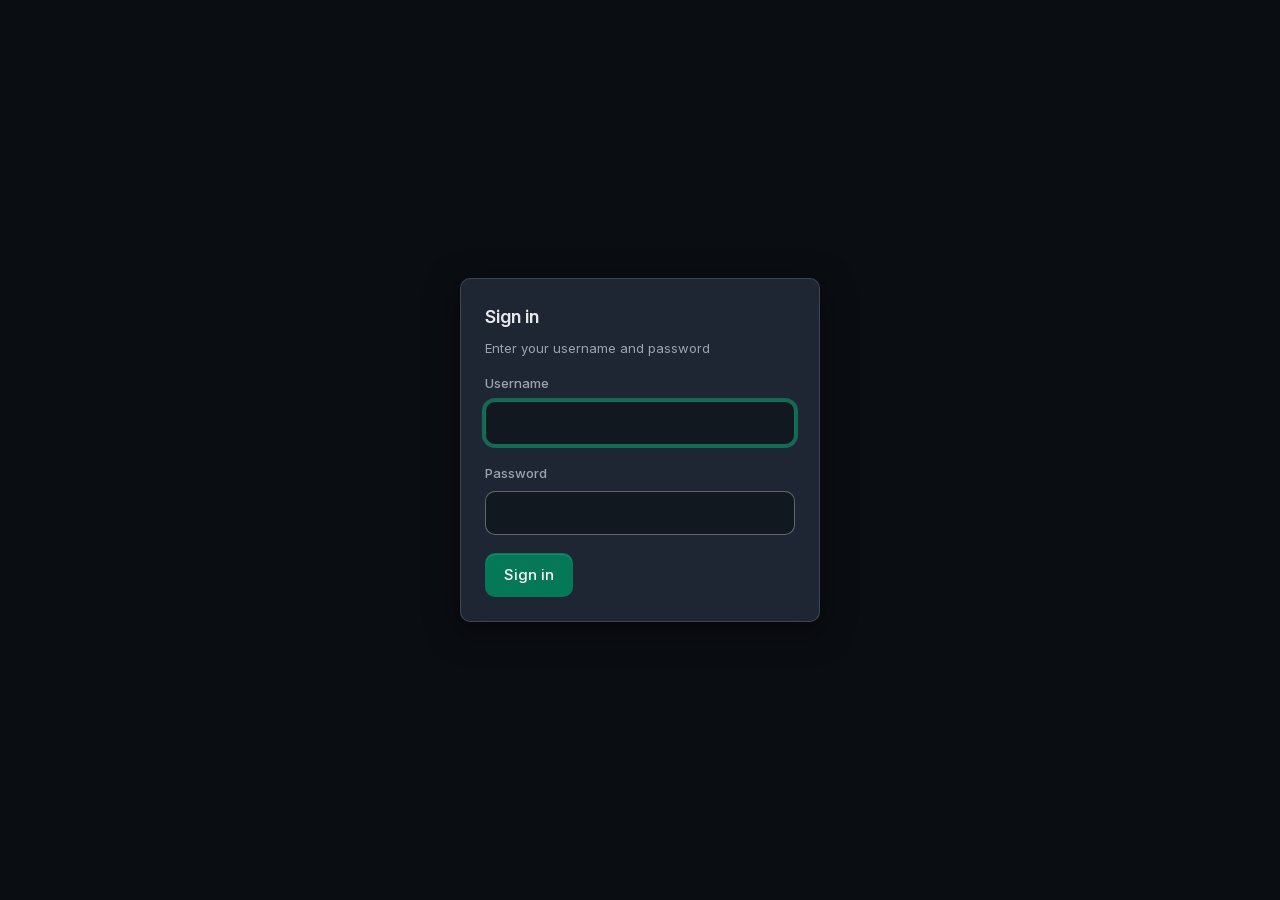
==== commit 81ba87db: "Блокировка входа, web push, защита от CSRF и SSRF, безопасная замена торрентов, вход по кукам, ночны" ====
--- a/internal/web/static/login.html
+++ b/internal/web/static/login.html
@@ -1,9 +1,9 @@
 <!DOCTYPE html>
-<html lang="ru" data-theme="dark">
+<html lang="en" data-theme="dark">
 <head>
   <script>
     (function () {
-      var lang = 'ru';
+      var lang = 'en';
       try {
         var l = localStorage.getItem('ripperr-lang');
         if (l === 'ru' || l === 'en') lang = l;
@@ -61,8 +61,8 @@
     function authErrorText(data, status) {
       const key = data && AUTH_ERRORS[data.error];
       if (!key) return (data && data.error) || 'HTTP ' + status;
-      let msg = t(key, {s: data.retry_after || 60});
-      if (data.retry_after && key === 'auth.errInvalid') msg += '. ' + t('auth.errLocked', {s: data.retry_after});
+      let msg = t(key, {s: formatWait(data.retry_after || 60)});
+      if (data.retry_after && key === 'auth.errInvalid') msg += '. ' + t('auth.errLocked', {s: formatWait(data.retry_after)});
       else if (typeof data.attempts_left === 'number') msg += '. ' + t('auth.errAttemptsLeft', {n: data.attempts_left});
       return msg;
     }
@@ -125,7 +125,7 @@
         try {
           const res = await fetch(isSetup ? '/api/auth/setup' : '/api/auth/login', {
             method: 'POST',
-            headers: {'Content-Type': 'application/json'},
+            headers: {'Content-Type': 'application/json', 'X-Ripperr': '1'},
             body: JSON.stringify({username: username, password: password}),
           });
           if (!res.ok) {
--- a/internal/web/static/base.css
+++ b/internal/web/static/base.css
@@ -89,7 +89,8 @@
   --form-row-gap: 20px;
   --btn-gap: 8px;
   --row-actions-gap: 4px;
-  --row-actions-w: calc((var(--btn-h-sm) * 3) + (var(--row-actions-gap) * 2));
+  /* 2px: рамка панели .release-actions */
+  --row-actions-w: calc((var(--btn-h-sm) * 3) + (var(--row-actions-gap) * 2) + 2px);
   --nav-h: 48px;
   --font: 'Inter', system-ui, -apple-system, 'Segoe UI', Roboto, sans-serif;
   --sidebar-w: 260px;
--- a/internal/web/static/views.css
+++ b/internal/web/static/views.css
@@ -4,6 +4,83 @@
 
 .page-header {
   margin-bottom: 24px;
+}
+
+/* Закрепленная шапка на десктопе сжимается по мере прокрутки: --hdr-p
+   от 0 до 1 ставит layout.js. margin-bottom растет ровно на столько, на
+   сколько сжимается шапка, поэтому контент под ней не прыгает */
+html:not(.mobile-layout) .app,
+html:not(.mobile-layout) .content {
+  overflow-x: clip;
+}
+
+html:not(.mobile-layout) .content {
+  padding-top: 0;
+}
+
+html:not(.mobile-layout) .page-header {
+  --p: var(--hdr-p, 0);
+  position: sticky;
+  top: 0;
+  z-index: 150;
+  box-sizing: border-box;
+  min-height: calc(72px - 32px * var(--p));
+  padding-top: calc(28px - 24px * var(--p));
+  padding-bottom: calc(4px * var(--p));
+  margin-bottom: calc(24px + 32px * var(--p));
+  background: var(--bg);
+}
+
+html:not(.mobile-layout) .page-header .page-title {
+  margin-bottom: 0;
+  font-size: calc(27px - 9px * var(--p));
+}
+
+html.header-compact:not(.mobile-layout) .page-header {
+  box-shadow: 0 1px 0 var(--border);
+}
+
+html:not(.mobile-layout) .page-header-row {
+  align-items: center;
+}
+
+html:not(.mobile-layout) .page-header .btn,
+html:not(.mobile-layout) .page-header .input,
+html:not(.mobile-layout) .page-header .select {
+  min-height: calc(var(--btn-h-md) - 12px * var(--p));
+  font-size: calc(15px - 2px * var(--p));
+}
+
+html:not(.mobile-layout) .page-header .btn {
+  padding: 0 calc(var(--btn-pad-x-md) - (var(--btn-pad-x-md) - var(--btn-pad-x-sm)) * var(--p));
+}
+
+html:not(.mobile-layout) .page-header .btn-icon {
+  min-width: calc(var(--btn-h-md) - 12px * var(--p));
+}
+
+html:not(.mobile-layout) .page-header .btn-stop {
+  padding: 0 var(--btn-pad-x-sm);
+}
+
+html:not(.mobile-layout) .page-header .btn-stop-label {
+  font-size: inherit;
+}
+
+html:not(.mobile-layout) .page-header .btn-sm {
+  min-height: calc(var(--btn-h-sm) - 4px * var(--p));
+  font-size: 13px;
+  padding: 0 var(--btn-pad-x-sm);
+}
+
+html:not(.mobile-layout) .page-header .btn-sm.btn-icon {
+  min-width: calc(var(--btn-h-sm) - 4px * var(--p));
+}
+
+html:not(.mobile-layout) .page-header .input,
+html:not(.mobile-layout) .page-header .select {
+  padding-top: calc(10px - 5px * var(--p));
+  padding-bottom: calc(10px - 5px * var(--p));
 }
 
 .dash-header-top {
@@ -144,6 +221,11 @@
   display: grid;
   width: 100%;
   max-width: 480px;
+}
+
+/* вкладки шириной по тексту: в равных колонках длинные имена резались на телефоне */
+.seg-ctrl.seg-ctrl-fit {
+  grid-template-columns: repeat(var(--seg-count, 2), auto);
 }
 
 .notify-tab {
@@ -170,6 +252,73 @@
 
 .notify-tab.is-on .notify-tab-dot {
   display: block;
+}
+
+/* точка включенного канала в правом верхнем углу вкладки, места у имени не берет.
+   Центр точки совпадает с центром скругления угла, поэтому радиусы концентричны */
+.notify-tabs .notify-tab {
+  gap: 0;
+}
+
+.notify-tabs .notify-tab-dot {
+  --tab-r: calc(var(--radius) - var(--btn-border-w) - var(--seg-pad));
+  position: absolute;
+  top: calc(var(--tab-r) - 3px);
+  right: calc(var(--tab-r) - 3px);
+  width: 6px;
+  height: 6px;
+}
+
+/* пять вкладок в 360 px: поля узкие. Если имена все равно не влезли, components.js
+   ставит seg-ctrl-tight и шрифт становится меньше ровно на 1 px */
+@media (max-width: 480px) {
+  .notify-tabs .notify-tab {
+    padding: 4px 3px;
+  }
+}
+
+.notify-tabs.seg-ctrl-tight .notify-tab {
+  font-size: 13px;
+}
+
+.notify-devices {
+  margin: 10px 0 0;
+  padding: 0;
+  list-style: none;
+}
+
+.notify-browser-enable {
+  margin-top: 10px;
+}
+
+.notify-device {
+  display: flex;
+  align-items: center;
+  justify-content: space-between;
+  gap: 12px;
+  padding: 8px 0;
+  border-top: 1px solid var(--border-subtle);
+}
+
+.notify-device-info {
+  display: flex;
+  flex-direction: column;
+  min-width: 0;
+}
+
+.notify-device-name {
+  overflow-wrap: anywhere;
+}
+
+.notify-device-here {
+  margin-left: 6px;
+  font-size: 12px;
+  color: var(--success);
+}
+
+.notify-device-date {
+  font-size: 13px;
+  color: var(--text-empty);
 }
 
 #view-integrations .notify-events-trigger {
@@ -259,7 +408,8 @@
 }
 
 .stat-card-next-run .stat-value {
-  --nr-pad: 29px; /* иконка: right 12 + ширина 30 = 42 от края, минус padding 20, плюс 7 зазора */
+  /* иконка 36 и зазор 12, как у соседних карточек */
+  --nr-pad: 48px;
   --nr-max: 28px;
   white-space: nowrap;
   padding-right: var(--nr-pad);
@@ -275,17 +425,12 @@
   line-height: calc(var(--nr-max) * 1.2);
 }
 
+/* иконка вынесена из потока, чтобы подпись шла на всю ширину, но стоит там же,
+   где у соседних карточек: в углу по отступам карточки */
 .stat-card-next-run .stat-icon {
   position: absolute;
-  top: 14px;
-  right: 12px;
-  width: 30px;
-  height: 30px;
-}
-
-.stat-card-next-run .stat-icon svg {
-  width: 16px;
-  height: 16px;
+  top: 18px;
+  right: 20px;
 }
 
 .stat-card-body {
@@ -314,6 +459,7 @@
 .stat-card-next-run .stat-label {
   display: flex;
   flex-wrap: wrap;
+  justify-content: space-between;
   column-gap: 6px;
   line-height: 1.4;
   max-height: 1.4em;
@@ -366,3 +512,8 @@
   color: var(--danger);
 }
 
+
+.page-header-actions.form-submit-row {
+  margin-top: 0;
+  align-items: center;
+}
--- a/internal/web/static/filters.css
+++ b/internal/web/static/filters.css
@@ -959,6 +959,9 @@
   align-items: center;
   justify-content: flex-end;
   gap: var(--row-actions-gap);
+  border: 1px solid color-mix(in srgb, var(--border) 30%, transparent);
+  border-radius: 10px;
+  background: color-mix(in srgb, var(--bg-muted) 20%, transparent);
 }
 
 .table-dash-releases {
@@ -1204,12 +1207,6 @@
   }
 }
 
-@media (min-width: 901px) and (max-width: 1200px) {
-  .stat-card-next-run .stat-value {
-    padding-right: 29px; /* иконка: right 12 + ширина 30 = 42 от края, минус padding 20, плюс 7 зазора */
-  }
-}
-
 /* между 901 и 1080 размеры плавно растут до обычных, ступенька на 1080 давала
    скачок шрифта во всех четырех карточках. --stat-t идет от 0 до 1px, остальное
    ниже линейно от него */
@@ -1251,16 +1248,12 @@
   }
 
   .stat-card-next-run .stat-icon {
-    top: calc(12px + 2 * var(--stat-t));
-    right: calc(10px + 2 * var(--stat-t));
-    width: calc(26px + 4 * var(--stat-t));
-    height: calc(26px + 4 * var(--stat-t));
-  }
-
-  /* на 901px иконка 10 + 26 = 36 от края, минус padding 12, плюс 7 зазора = 31.
-     К 1080 выходит 29, как в правиле выше */
+    top: calc(14px + 4 * var(--stat-t));
+    right: calc(12px + 8 * var(--stat-t));
+  }
+
   .stat-card-next-run .stat-value {
-    --nr-pad: calc(31px - 2 * var(--stat-t));
+    --nr-pad: calc(38px + 10 * var(--stat-t));
     padding-right: var(--nr-pad);
   }
 }
--- a/internal/web/static/controls.css
+++ b/internal/web/static/controls.css
@@ -1491,9 +1491,9 @@
   white-space: nowrap;
 }
 
-/* расширенные настройки прячем через CSS без перерисовки карточки: поля
-   остаются в DOM и несохраненные правки не пропадают. Кнопка в шапке диалога
-   открывает их только в этом диалоге и лишняя, когда включены глобально */
+/* расширенные параметры прячем через CSS без перерисовки карточки: поля
+   остаются в DOM и несохраненные правки не пропадают. Заголовок раздела
+   раскрывает их только в этом диалоге и лишний в расширенном режиме */
 :root:not([data-advanced]) .modal:not(.tr-advanced-open) .tracker-advanced {
   display: none;
 }
@@ -1503,11 +1503,36 @@
 }
 
 .tr-advanced-toggle {
-  margin-left: auto;
-}
-
-.tr-advanced-toggle[aria-pressed="true"] {
-  background: var(--accent-subtle);
+  display: inline-flex;
+  align-items: center;
+  gap: 6px;
+  align-self: stretch;
+  justify-content: flex-start;
+  text-align: left;
+  padding: 4px 0;
+  font: inherit;
+  font-size: 14px;
+  font-weight: 600;
+  color: var(--text-muted);
+  background: none;
+  border: 0;
+  cursor: pointer;
+}
+
+.tr-advanced-toggle svg {
+  width: 16px;
+  height: 16px;
+  transition: transform var(--transition);
+}
+
+.tr-advanced-open .tr-advanced-toggle svg {
+  transform: rotate(180deg);
+}
+
+@media (hover: hover) {
+  .tr-advanced-toggle:hover {
+    color: var(--text);
+  }
 }
 
 .tr-attn-note {
@@ -1553,10 +1578,23 @@
   grid-template-columns: repeat(3, minmax(0, 1fr));
 }
 
+/* текущий пароль по ширине пары новых полей под ним */
+@media (min-width: 901px) {
+  #view-schedule .password-current-row > .form-group {
+    grid-column: span 2;
+  }
+}
+
 @media (max-width: 900px) {
   #view-schedule .form-row:not(.form-row-pair) {
     grid-template-columns: repeat(auto-fit, minmax(180px, 1fr));
   }
+}
+
+/* на телефоне поля пароля по одному в строке: в два столбца подсказка (i)
+   у длинной подписи уезжала на отдельную строку */
+html.mobile-layout #password-card .form-row {
+  grid-template-columns: minmax(0, 1fr);
 }
 
 /* пояснение под полем раскрывается кнопкой у подписи, по умолчанию скрыто */
@@ -1630,6 +1668,11 @@
   margin: 0 0 0 -6px;
 }
 
+.page-header-actions.form-submit-row > .hint-toggle,
+html.mobile-layout .page-header-actions.form-submit-row > .hint-toggle {
+  margin: 0 -6px 0 0;
+}
+
 .hint-toggle[aria-expanded="true"] {
   color: var(--link);
 }
@@ -1777,6 +1820,16 @@
   align-self: end;
 }
 
+/* переключатель в паре с полем: низ ряда вровень с полем, а не с его подписью */
+.form-group-switch-end {
+  align-self: end;
+}
+
+.form-group-switch-end .form-switch {
+  --switch-row-h: var(--btn-h-md);
+  min-height: var(--btn-h-md);
+}
+
 .tr-use-mirrors-group .form-switch {
   --switch-row-h: var(--btn-h-md);
   min-height: var(--btn-h-md);
@@ -1795,3 +1848,13 @@
 html.mobile-layout .tr-use-mirrors-group .form-switch > span {
   white-space: normal;
 }
+
+/* редкие поля настроек видны только с переключателем «Расширенные настройки» */
+:root:not([data-advanced]) #view-schedule .settings-advanced {
+  display: none;
+}
+
+#view-schedule .card-body > :last-child,
+#view-schedule #delete-dependent > .form-group:last-child {
+  margin-bottom: 0;
+}
--- a/internal/web/static/overlays.css
+++ b/internal/web/static/overlays.css
@@ -1,6 +1,7 @@
+/* ниже шапки страницы: сверху тост закрывал кнопки справа */
 .toast-stack {
   position: fixed;
-  top: calc(16px + env(safe-area-inset-top));
+  top: calc(104px + env(safe-area-inset-top));
   right: 20px;
   z-index: 2000;
   display: flex;
@@ -12,7 +13,7 @@
 .toast {
   padding: 14px 18px;
   font-size: 15px;
-  background: var(--surface);
+  background: color-mix(in srgb, var(--surface) 90%, transparent);
   border: 1px solid var(--border);
   border-radius: var(--radius);
   box-shadow: var(--shadow-dropdown);
@@ -35,7 +36,7 @@
 .toast-success,
 .toast-error,
 .toast-info {
-  background: color-mix(in srgb, var(--toast-hue) 16%, var(--surface));
+  background: color-mix(in srgb, color-mix(in srgb, var(--toast-hue) 16%, var(--surface)) 90%, transparent);
   border-color: color-mix(in srgb, var(--toast-hue) 60%, transparent);
   border-left: 4px solid var(--toast-hue);
   box-shadow: 0 10px 28px rgba(0, 0, 0, 0.45);
--- a/internal/web/static/mobile.css
+++ b/internal/web/static/mobile.css
@@ -20,7 +20,7 @@
   padding: 12px 14px;
   border-bottom: 1px solid var(--border-subtle);
   height: auto;
-  grid-template-columns: auto minmax(0, 1fr) var(--row-actions-w);
+  grid-template-columns: auto minmax(0, 1fr) max-content;
   grid-template-areas:
     "name name name"
     "meta meta actions"
@@ -117,14 +117,10 @@
 }
 
 html.mobile-layout .table-dash-releases .release-actions {
-  --btn-h-sm: 32px;
-  --btn-icon-sm: 17px;
+  --btn-h-sm: 35px;
+  --btn-icon-sm: 19px;
   justify-content: center;
   gap: 14px;
-  padding: 1px 8px;
-  border: 1px solid color-mix(in srgb, var(--border) 30%, transparent);
-  border-radius: 10px;
-  background: color-mix(in srgb, var(--bg-muted) 20%, transparent);
 }
 
 html.mobile-layout .table-dash-releases td {
@@ -185,6 +181,22 @@
     color: var(--brand-head);
   }
 
+  /* кнопки страницы, ушедшие под полосу при прокрутке; копии ставит layout.js */
+  .mobile-header-actions:not([hidden]) {
+    display: flex;
+    align-items: center;
+    gap: 8px;
+    flex-shrink: 0;
+  }
+
+  .mobile-header-actions .btn {
+    white-space: nowrap;
+  }
+
+  .mobile-header.has-actions .mobile-header-brand-text {
+    display: none;
+  }
+
   .sidebar-collapse-btn {
     display: none;
   }
@@ -723,6 +735,7 @@
   line-height: 1.2;
   white-space: nowrap;
   overflow: visible;
+  padding-right: 0;
 }
 
 /* места впритык: трехзначное число полным шрифтом выталкивало плитки во второй ряд */
@@ -780,3 +793,39 @@
 html.mobile-layout .modal-foot {
   padding-bottom: calc(12px + env(safe-area-inset-bottom));
 }
+
+/* полноэкранный диалог начинается под верхней полосой. Логотип и копии кнопок
+   страницы при открытом диалоге не нажимаются, бургер сначала закрывает диалог */
+html.mobile-layout .modal-overlay:not(.confirm-overlay) {
+  top: calc(56px * var(--page-scale, 1));
+}
+
+html.mobile-layout .modal-overlay:not(.confirm-overlay) > .modal {
+  height: auto;
+}
+
+html.mobile-layout .modal-overlay:not(.confirm-overlay) .modal-head {
+  padding-top: 12px;
+}
+
+html.mobile-layout body:has(.modal-overlay:not(.confirm-overlay)) .mobile-header-brand,
+html.mobile-layout body:has(.modal-overlay:not(.confirm-overlay)) .mobile-header-actions {
+  pointer-events: none;
+}
+
+/* на телефоне поля интеграций по одному в строке: в два столбца длинные
+   подписи переносились и сдвигали поле ниже соседнего */
+html.mobile-layout #view-integrations .form-row {
+  grid-template-columns: minmax(0, 1fr);
+}
+
+/* адрес входа длинный: на телефоне он на всю ширину под типом доступа */
+html.mobile-layout .tracker-form .form-row-pair:has(.tr-login-url) {
+  grid-template-columns: minmax(0, 1fr);
+}
+
+/* на телефоне у вкладок каналов узкие поля, чтобы имена влезли целиком */
+html.mobile-layout .notify-tabs .notify-tab {
+  padding-left: 2px;
+  padding-right: 2px;
+}
